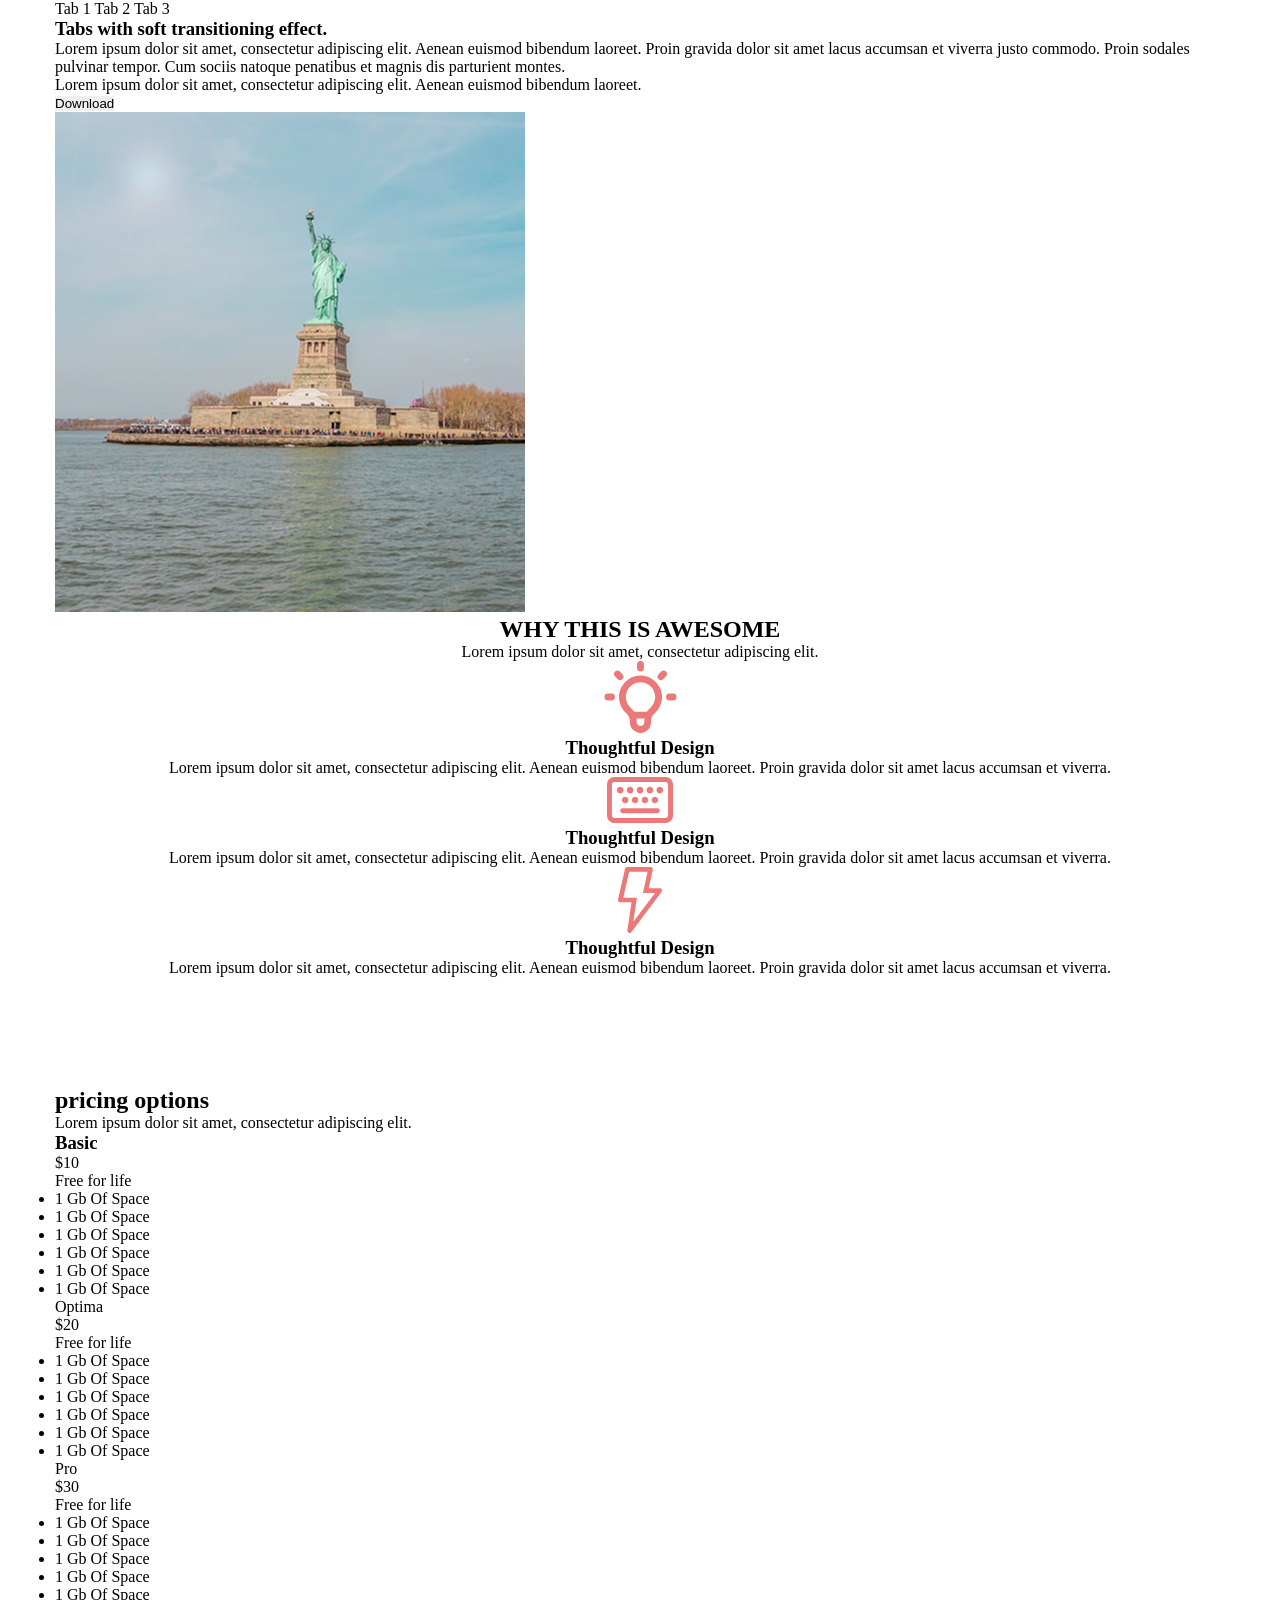
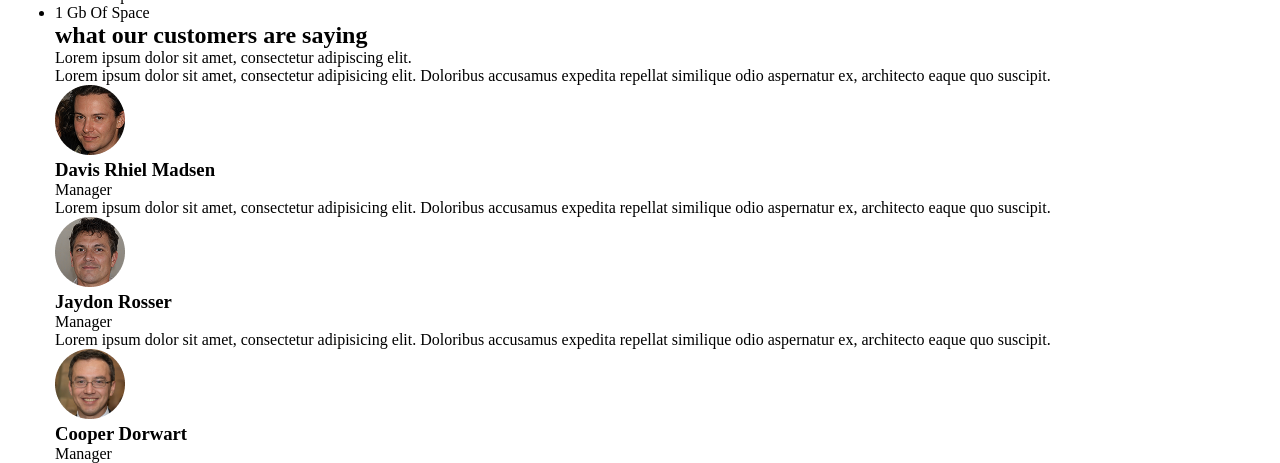
==== homework_5-6/index.html @ 0309587c "add changes + homework 6" ====
<!DOCTYPE html>
<html lang="en">
<head>
    <meta charset="UTF-8">
    <meta name="viewport" content="width=device-width, initial-scale=1.0">
    <link href="https://fonts.googleapis.com/css2?family=Open+Sans:wght@400;600&family=Raleway:wght@400;700&display=swap" rel="stylesheet">
    <link rel="stylesheet" href="/style/style.css">
    <title>Верстка сайта</title>
</head>
<body>
    <div class="promo">
        <div class="container">
            <div class="promo__tabs">
                 <a class="promo__tab">Tab 1</a>
                 <a class="promo__tab">Tab 2</a>
                 <a class="promo__tab">Tab 3</a>
            </div>
    <div class="promo__block">
        <div class="promo__wrapper-text">
        <h3 class="promo__title">Tabs with soft transitioning effect.</h3>
            <p class="promo__text">Lorem ipsum dolor sit amet, consectetur adipiscing elit. Aenean euismod bibendum laoreet. Proin gravida dolor sit amet lacus accumsan et viverra justo commodo. Proin sodales pulvinar tempor. Cum sociis natoque  penatibus et magnis dis parturient montes.</p>
            <p class="promo__text">Lorem ipsum dolor sit amet, consectetur adipiscing elit. Aenean euismod  bibendum laoreet.</p>
        <button class="promo__btn">Download</button>
        </div>
        <div class="promo__wrapper-image">
            <img class="promo__img" src="media/img.png">
        </div>
    </div>
    </div>
    </div>
 <section class="info">
  <div class="container">
    <div class="heading">
      <h2 class="heading__title">WHY THIS IS AWESOME</h2>
      <div class="heading__line"></div>
      <p class="heading__text">Lorem ipsum dolor sit amet, consectetur adipiscing elit.</p>
    </div>
    <div class="info__boxes">
      <div class="info-box">
        <div class="info-box-image">
          <img src="media/image1.svg" alt="Icon 1">
        </div>
        <h3 class="info__title">Thoughtful Design</h3>
        <p class="info__text">Lorem ipsum dolor sit amet, consectetur adipiscing elit. Aenean euismod bibendum laoreet. Proin gravida dolor sit amet lacus accumsan et viverra.</p>
      </div>
      <div class="info-box">
        <div class="info-box-image">
          <img src="media/image2.svg" alt="Icon 2">
        </div>
        <h3 class="info__title">Thoughtful Design</h3>
        <p class="info__text">Lorem ipsum dolor sit amet, consectetur adipiscing elit. Aenean euismod bibendum laoreet. Proin gravida dolor sit amet lacus accumsan et viverra.</p>
      </div>
      <div class="info-box">
        <div class="info-box-image">
          <img src="media/image3.svg" alt="Icon 3">
        </div>
        <h3 class="info__title">Thoughtful Design</h3>
        <p class="info__text">Lorem ipsum dolor sit amet, consectetur adipiscing elit. Aenean euismod bibendum laoreet. Proin gravida dolor sit amet lacus accumsan et viverra.</p>
      </div>
    </div>
      </div>
  </section>
  <section class="pricing">
  <div class="container">
    <div class="heading pricing__heading">
      <h2 class="heading__title pricing__title">pricing options</h2>
      <div class="heading__line pricing__line"></div>
      <p class="heading__text pricing__text">Lorem ipsum dolor sit amet, consectetur adipiscing elit.</p>
    </div>
    <div class="pricing-cards">
    <div class="pricing-card">
    <h3 class="pricing-card__header">Basic</h3>
    <p class="pricing-card__price">$10</p>
    <p class="pricing-card__text">Free for life</p>
    <ul class="pricing-card__items">
      <li class="pricing-card__item">1 Gb Of Space</li>
      <li class="pricing-card__item">1 Gb Of Space</li>
      <li class="pricing-card__item">1 Gb Of Space</li>
      <li class="pricing-card__item">1 Gb Of Space</li>
      <li class="pricing-card__item">1 Gb Of Space</li>
      <li class="pricing-card__item">1 Gb Of Space</li>
    </ul>
    </div>
    <div class="pricing-card">
    <div class="pricing-card__header">Optima</div>
    <div class="pricing-card__price">$20</div>
    <div class="pricing-card__text">Free for life</div>
    <ul class="pricing-card__items">
      <li class="pricing-card__item">1 Gb Of Space</li>
      <li class="pricing-card__item">1 Gb Of Space</li>
      <li class="pricing-card__item">1 Gb Of Space</li>
      <li class="pricing-card__item">1 Gb Of Space</li>
      <li class="pricing-card__item">1 Gb Of Space</li>
      <li class="pricing-card__item">1 Gb Of Space</li>
    </ul>
    </div>
    <div class="pricing-card">
    <div class="pricing-card__header">Pro</div>
    <div class="pricing-card__price">$30</div>
    <div class="pricing-card__text">Free for life</div>
    <ul class="pricing-card__items">
      <li class="pricing-card__item">1 Gb Of Space</li>
      <li class="pricing-card__item">1 Gb Of Space</li>
      <li class="pricing-card__item">1 Gb Of Space</li>
      <li class="pricing-card__item">1 Gb Of Space</li>
      <li class="pricing-card__item">1 Gb Of Space</li>
      <li class="pricing-card__item">1 Gb Of Space</li>
    </ul>
    </div>
  </div>
</div>
  </section>
        <section class="opinions">
      <div class="container">
        <div class="heading opinions__heading">
          <h2 class="heading__title opinions__title">what our customers are saying</h2>
          <div class="heading__line opinions__line"></div>
          <p class="heading__text opinions__text">Lorem ipsum dolor sit amet, consectetur adipiscing elit.</p>
        </div>
        <div class="opinions-cards">
    <div class="opinions__card">
                        <div class="opinions__wrapper-text">
                            <p class="opinions__text">Lorem ipsum dolor sit amet, consectetur adipisicing elit. Doloribus accusamus expedita repellat similique odio aspernatur ex, architecto eaque quo suscipit.</p>
                        </div>
                        <div class="opinions__wrapper-person">
                            <div class="opinions__wrapper-img">
                                <img src="media/customer1.png" alt="Person 1" class="opinions__img">
                            </div>
                            <div class="opinions__wrapper-info">
                                <h3 class="opinions__name">Davis Rhiel Madsen</h3>
                                <p class="opinions__profession">Manager</p>
                            </div>
                        </div>
        </div>
        <div class="opinions__card">
                        <div class="opinions__wrapper-text">
                            <p class="opinions__text">Lorem ipsum dolor sit amet, consectetur adipisicing elit. Doloribus accusamus expedita repellat similique odio aspernatur ex, architecto eaque quo suscipit.</p>
                        </div>
                        <div class="opinions__wrapper-person">
                            <div class="opinions__wrapper-img">
                                <img src="media/customer2.png" alt="Person 2" class="opinions__img">
                            </div>
                            <div class="opinions__wrapper-info">
                                <h3 class="opinions__name">Jaydon Rosser</h3>
                                <p class="opinions__profession">Manager</p>
                            </div>
                        </div>
        </div>
        <div class="opinions__card">
                        <div class="opinions__wrapper-text">
                            <p class="opinions__text">Lorem ipsum dolor sit amet, consectetur adipisicing elit. Doloribus accusamus expedita repellat similique odio aspernatur ex, architecto eaque quo suscipit.</p>
                        </div>
                        <div class="opinions__wrapper-person">
                            <div class="opinions__wrapper-img">
                                <img src="media/customer3.png" alt="Person 3" class="opinions__img">
                            </div>
                            <div class="opinions__wrapper-info">
                                <h3 class="opinions__name">Cooper Dorwart</h3>
                                <p class="opinions__profession">Manager</p>
                            </div>
                        </div>
        </div>
        </div>
        </div>
        </section>
</body>
</html>
---- style/style.css ----
* {
  margin: 0;
  padding: 0;
  outline: 0;
  border: 0;
  box-sizing: border-box;
}
body {
  color: #000000;
}
.info {
  text-align: center;
  margin-bottom: 110px;
}
.container {
  max-width: 1200px;
  padding: 0 15px;
  margin: 0 auto;
}
.info__header, .tarifs__header, .customers__header {
  font: 400 36px / 42px 'Raleway', sans-serif;
  margin-bottom: 40px;
  text-transform: uppercase;
}
.dash {
  border-bottom: 1px solid #EC7979;
  width: 170px;
  margin: 0 auto 40px;
}
.info__subheader, .tarifs__subheader, .customers__subheader {
  font: 400 18px / 21px 'Raleway', sans-serif;
  color: #86878B;
  margin-bottom: 92px;
}
.info__block {
  display: flex;
  justify-content: space-between;
}
.info__item {
  max-width: 370px;
}
.info__image-border {
  border: 1px solid #EC7979;
  width: 92px;
  height: 92px;
  border-radius: 50%;
  margin: 0 auto 24px;
}
.info__image {
  height: 92px;
}
.info__item-header {
  font: 700 24px / 33px 'Open Sans', sans-serif;
  margin-bottom: 26px;
}
.info__paragraph {
  font: 400 18px / 21px 'Raleway', sans-serif;
}
.tabs {
  margin-bottom: 118px;
}
.tabs__link {
  text-decoration: none;
  font: 400 14px / 19px 'Open Sans', sans-serif;
  color: #333333;
  padding: 10px 10px 11px;
  width: 100%;
  max-width: 203px;
  display: inline-block;
  text-align: center;
  border: 1px solid transparent;  
  border-top-left-radius: 5px;
  border-top-right-radius: 5px;
}
.tabs__link_active {
  border: 1px solid #C6CBCD;  
  position: relative;
}
.tabs__link_active::after {
  content: '';
  display: block;
  background-color: #FFF;
  width: 100%;
  height: 5px;
  position: absolute;
  left: 0;
  bottom: -3px;
}
.tab {
  display: flex;
  border: 1px solid #C6CBCD; 
}
.tab__wrapper-text {
  max-width: 700px;
  padding: 55px 29px 53px 100px;
}
.tab__title {
  font: 700 30px / 41px 'Open Sans', sans-serif;
  margin-bottom: 57px;
}
.tab__paragraph {
  font: 400 18px / 21px 'Raleway', sans-serif;
  margin-bottom: 26px;
}
.tab__paragraph:last-of-type {
  margin-bottom: 0;
}
.tab__button {
  margin-top: 84px;
  font: 600 18px / 25px 'Open Sans', sans-serif;
  color: #FFFFFF;
  background-color: #EC7979;
  width: 100%;
  max-width: 270px;
  padding: 16.5px;
}
.tab__wrapper-image {
  max-width: 470px;
}
.tab__image {
  object-fit: cover;
  width: 100%;
  height: 100%;
}
.tarifs {
  background-color: #F5F5F5;
  padding: 82px 0 83px;
  text-align: center;
  margin-bottom: 107px;
}
.tarifs__subheader {
  margin-bottom: 79px;
}
.tarifs__options {
  display: flex;
  justify-content: center;
  gap: 30px;
}
.option {
  flex: 1;
  max-width: 370px;
  border: 1px solid #F5F5F5;
}
.option:hover {
  position: relative;
  top: -20px;
  box-shadow: 0 4px 10px rgb(51, 51, 51, .2);
}
.option__name {
  font: 600 24px / 33px 'Open Sans', sans-serif;
  color: #FFFFFF;
  background-color: #333333;
  border: 1px solid #F5F5F5;
  padding: 12.5px 0;
}
.option__price {
  font: 600 36px / 42px 'Raleway', sans-serif;
  color: #FFFFFF;
  background-color: #333333;
  border: 1px solid #F5F5F5;
  padding: 28px 0;
}
.option__details {
  font: 400 18px / 21px 'Raleway', sans-serif;
  color: rgb(255, 255, 255, 50%);
  background-color: #333333;
  border: 1px solid #F5F5F5;
  padding: 13.5px 0;
}
.option__specifications {
  font: 400 18px / 21px 'Raleway', sans-serif;
  color: #86878B;
  background-color: #FFFFFF;
  border: 1px solid #F5F5F5;
  padding: 13.5px 0;
}
.customers {
  text-align: center;
}
.customers__reviews {
  display: flex;
  justify-content: center;
  gap: 30px;
}
.review {
  max-width: 370px;
}
.review__text {
  font: 400 18px / 21px 'Raleway', sans-serif;
  padding: 38px 25px 37px;
  color: #86878B;
  background-color: #E2E2E2;
  border-radius: 10px;
  margin-bottom: 66px;
  position: relative;
}
.review__text::after {
  content: '';
  display: inline-block;
  width: 0;
	height: 0;
	border-left: 15px solid transparent;
	border-right: 15px solid transparent;
	border-top: 20px solid #E2E2E2;
  position: absolute;
  top: 100%;
  left: 70px;
}
.review__customer {
  display: flex;
  gap: 30px;
  margin-bottom: 107px;
}
.review__image-wrapper {
  max-width: 70px;
  max-height: 70px;
}
.review__image {
  object-fit: cover;
  width: 100%;
  height: 100%;
  border-radius: 50%;
}
.review__name {
  font: 700 24px / 30px 'Open sans', sans-serif;
  text-align: left;
  margin-bottom: 18px;
}
.review__position {
  font: 400 18px / 21px 'Raleway', sans-serif;
  text-align: left;
}
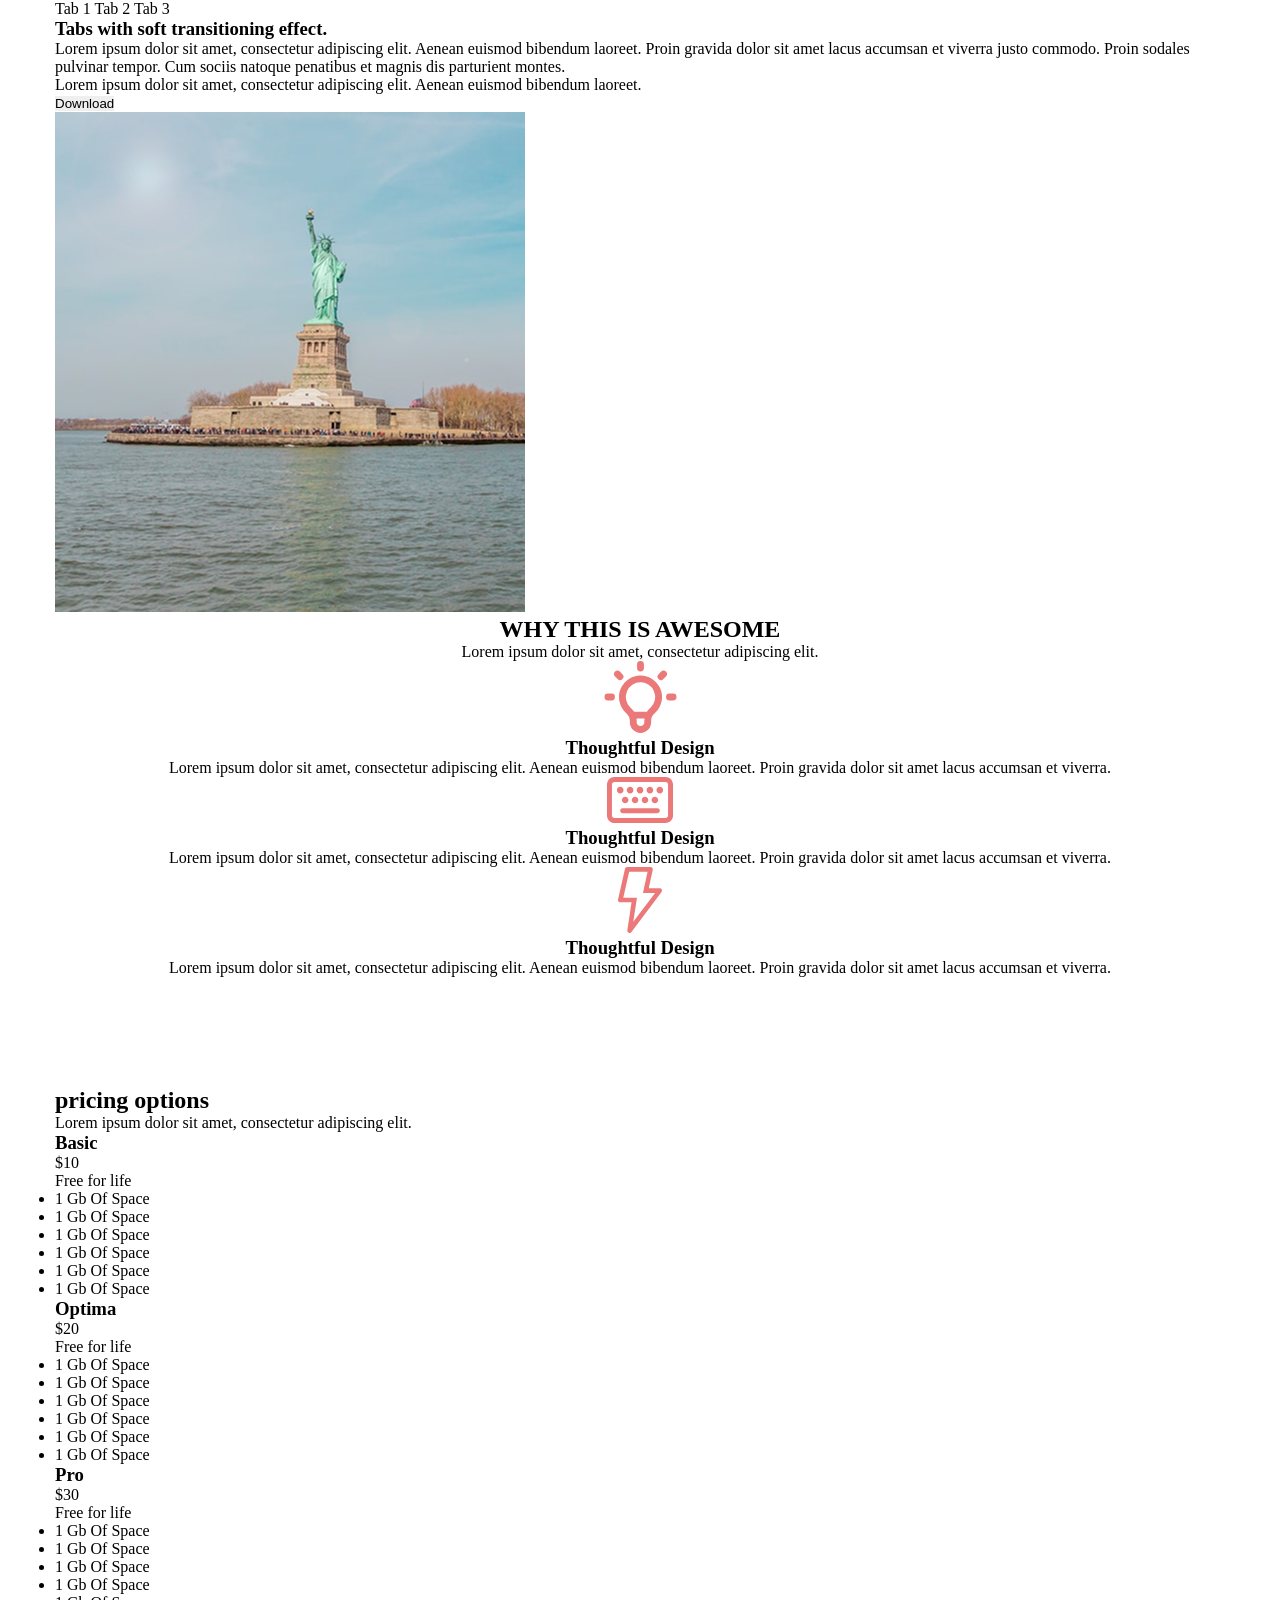
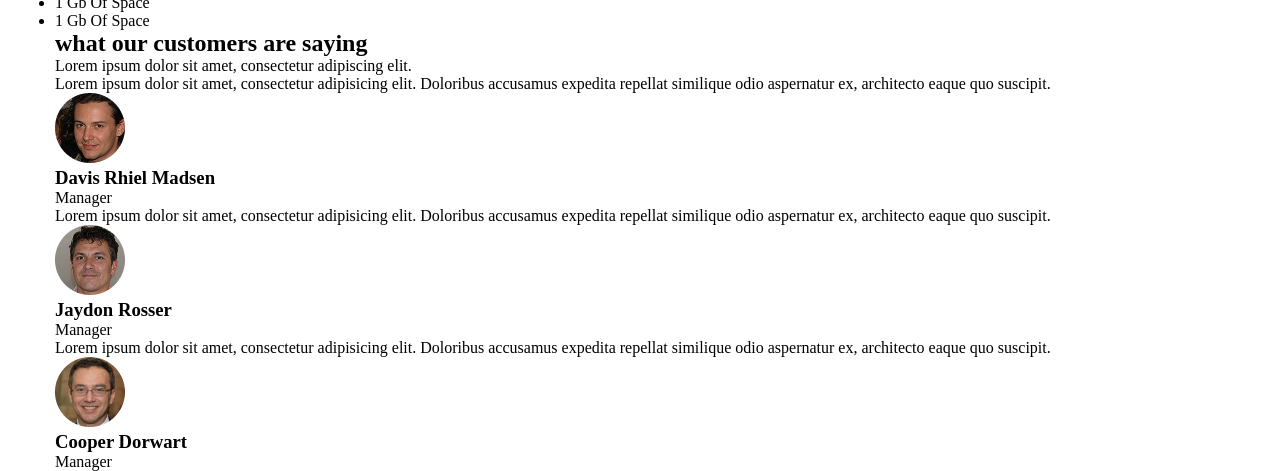
==== commit 695eab6b: "add changes" ====
--- a/homework_5-6/index.html
+++ b/homework_5-6/index.html
@@ -82,9 +82,9 @@
     </ul>
     </div>
     <div class="pricing-card">
-    <div class="pricing-card__header">Optima</div>
-    <div class="pricing-card__price">$20</div>
-    <div class="pricing-card__text">Free for life</div>
+    <h3 class="pricing-card__header">Optima</h3>
+    <p class="pricing-card__price">$20</p>
+    <p class="pricing-card__text">Free for life</p>
     <ul class="pricing-card__items">
       <li class="pricing-card__item">1 Gb Of Space</li>
       <li class="pricing-card__item">1 Gb Of Space</li>
@@ -95,9 +95,9 @@
     </ul>
     </div>
     <div class="pricing-card">
-    <div class="pricing-card__header">Pro</div>
-    <div class="pricing-card__price">$30</div>
-    <div class="pricing-card__text">Free for life</div>
+    <h3 class="pricing-card__header">Pro</h3>
+    <p class="pricing-card__price">$30</p>
+    <p class="pricing-card__text">Free for life</p>
     <ul class="pricing-card__items">
       <li class="pricing-card__item">1 Gb Of Space</li>
       <li class="pricing-card__item">1 Gb Of Space</li>
@@ -117,46 +117,46 @@
           <div class="heading__line opinions__line"></div>
           <p class="heading__text opinions__text">Lorem ipsum dolor sit amet, consectetur adipiscing elit.</p>
         </div>
-        <div class="opinions-cards">
-    <div class="opinions__card">
-                        <div class="opinions__wrapper-text">
-                            <p class="opinions__text">Lorem ipsum dolor sit amet, consectetur adipisicing elit. Doloribus accusamus expedita repellat similique odio aspernatur ex, architecto eaque quo suscipit.</p>
+        <div class="opinions-list">
+    <div class="opinion">
+                        <div class="opinion__wrapper-text">
+                            <p class="opinion__text">Lorem ipsum dolor sit amet, consectetur adipisicing elit. Doloribus accusamus expedita repellat similique odio aspernatur ex, architecto eaque quo suscipit.</p>
                         </div>
-                        <div class="opinions__wrapper-person">
-                            <div class="opinions__wrapper-img">
-                                <img src="media/customer1.png" alt="Person 1" class="opinions__img">
+                        <div class="opinion___wrapper-person">
+                            <div class="opinion___wrapper-img">
+                                <img src="media/customer1.png" alt="Person 1" class="opinion___img">
                             </div>
-                            <div class="opinions__wrapper-info">
-                                <h3 class="opinions__name">Davis Rhiel Madsen</h3>
-                                <p class="opinions__profession">Manager</p>
+                            <div class="opinion____wrapper-info">
+                                <h3 class="opinion____name">Davis Rhiel Madsen</h3>
+                                <p class="opinion____profession">Manager</p>
                             </div>
                         </div>
         </div>
-        <div class="opinions__card">
-                        <div class="opinions__wrapper-text">
-                            <p class="opinions__text">Lorem ipsum dolor sit amet, consectetur adipisicing elit. Doloribus accusamus expedita repellat similique odio aspernatur ex, architecto eaque quo suscipit.</p>
+        <div class="opinion">
+                        <div class="opinion__wrapper-text">
+                            <p class="opinion__text">Lorem ipsum dolor sit amet, consectetur adipisicing elit. Doloribus accusamus expedita repellat similique odio aspernatur ex, architecto eaque quo suscipit.</p>
                         </div>
-                        <div class="opinions__wrapper-person">
-                            <div class="opinions__wrapper-img">
-                                <img src="media/customer2.png" alt="Person 2" class="opinions__img">
+                        <div class="opinion___wrapper-person">
+                            <div class="opinion___wrapper-img">
+                                <img src="media/customer2.png" alt="Person 2" class="opinion___img">
                             </div>
-                            <div class="opinions__wrapper-info">
-                                <h3 class="opinions__name">Jaydon Rosser</h3>
-                                <p class="opinions__profession">Manager</p>
+                            <div class="opinion____wrapper-info">
+                                <h3 class="opinion____name">Jaydon Rosser</h3>
+                                <p class="opinion____profession">Manager</p>
                             </div>
                         </div>
         </div>
-        <div class="opinions__card">
-                        <div class="opinions__wrapper-text">
-                            <p class="opinions__text">Lorem ipsum dolor sit amet, consectetur adipisicing elit. Doloribus accusamus expedita repellat similique odio aspernatur ex, architecto eaque quo suscipit.</p>
+        <div class="opinion">
+                        <div class="opinion__wrapper-text">
+                            <p class="opinion__text">Lorem ipsum dolor sit amet, consectetur adipisicing elit. Doloribus accusamus expedita repellat similique odio aspernatur ex, architecto eaque quo suscipit.</p>
                         </div>
-                        <div class="opinions__wrapper-person">
-                            <div class="opinions__wrapper-img">
-                                <img src="media/customer3.png" alt="Person 3" class="opinions__img">
+                        <div class="opinion___wrapper-person">
+                            <div class="opinion___wrapper-img">
+                                <img src="media/customer3.png" alt="Person 3" class="opinion___img">
                             </div>
-                            <div class="opinions__wrapper-info">
-                                <h3 class="opinions__name">Cooper Dorwart</h3>
-                                <p class="opinions__profession">Manager</p>
+                            <div class="opinion____wrapper-info">
+                                <h3 class="opinion____name">Cooper Dorwart</h3>
+                                <p class="opinion____profession">Manager</p>
                             </div>
                         </div>
         </div>
--- a/style/style.css
+++ b/style/style.css
@@ -139,7 +139,6 @@
 .option {
   flex: 1;
   max-width: 370px;
-  border: 1px solid #F5F5F5;
 }
 .option:hover {
   position: relative;
@@ -176,6 +175,7 @@
 }
 .customers {
   text-align: center;
+  margin-bottom: 107px;
 }
 .customers__reviews {
   display: flex;
@@ -209,17 +209,20 @@
 .review__customer {
   display: flex;
   gap: 30px;
-  margin-bottom: 107px;
 }
 .review__image-wrapper {
-  max-width: 70px;
-  max-height: 70px;
+  width: 70px;
+  height: 70px;
+  border-radius: 50%;
+  overflow: hidden;
 }
 .review__image {
   object-fit: cover;
   width: 100%;
   height: 100%;
-  border-radius: 50%;
+}
+.review__customer-description {
+  flex-grow: 1;
 }
 .review__name {
   font: 700 24px / 30px 'Open sans', sans-serif;
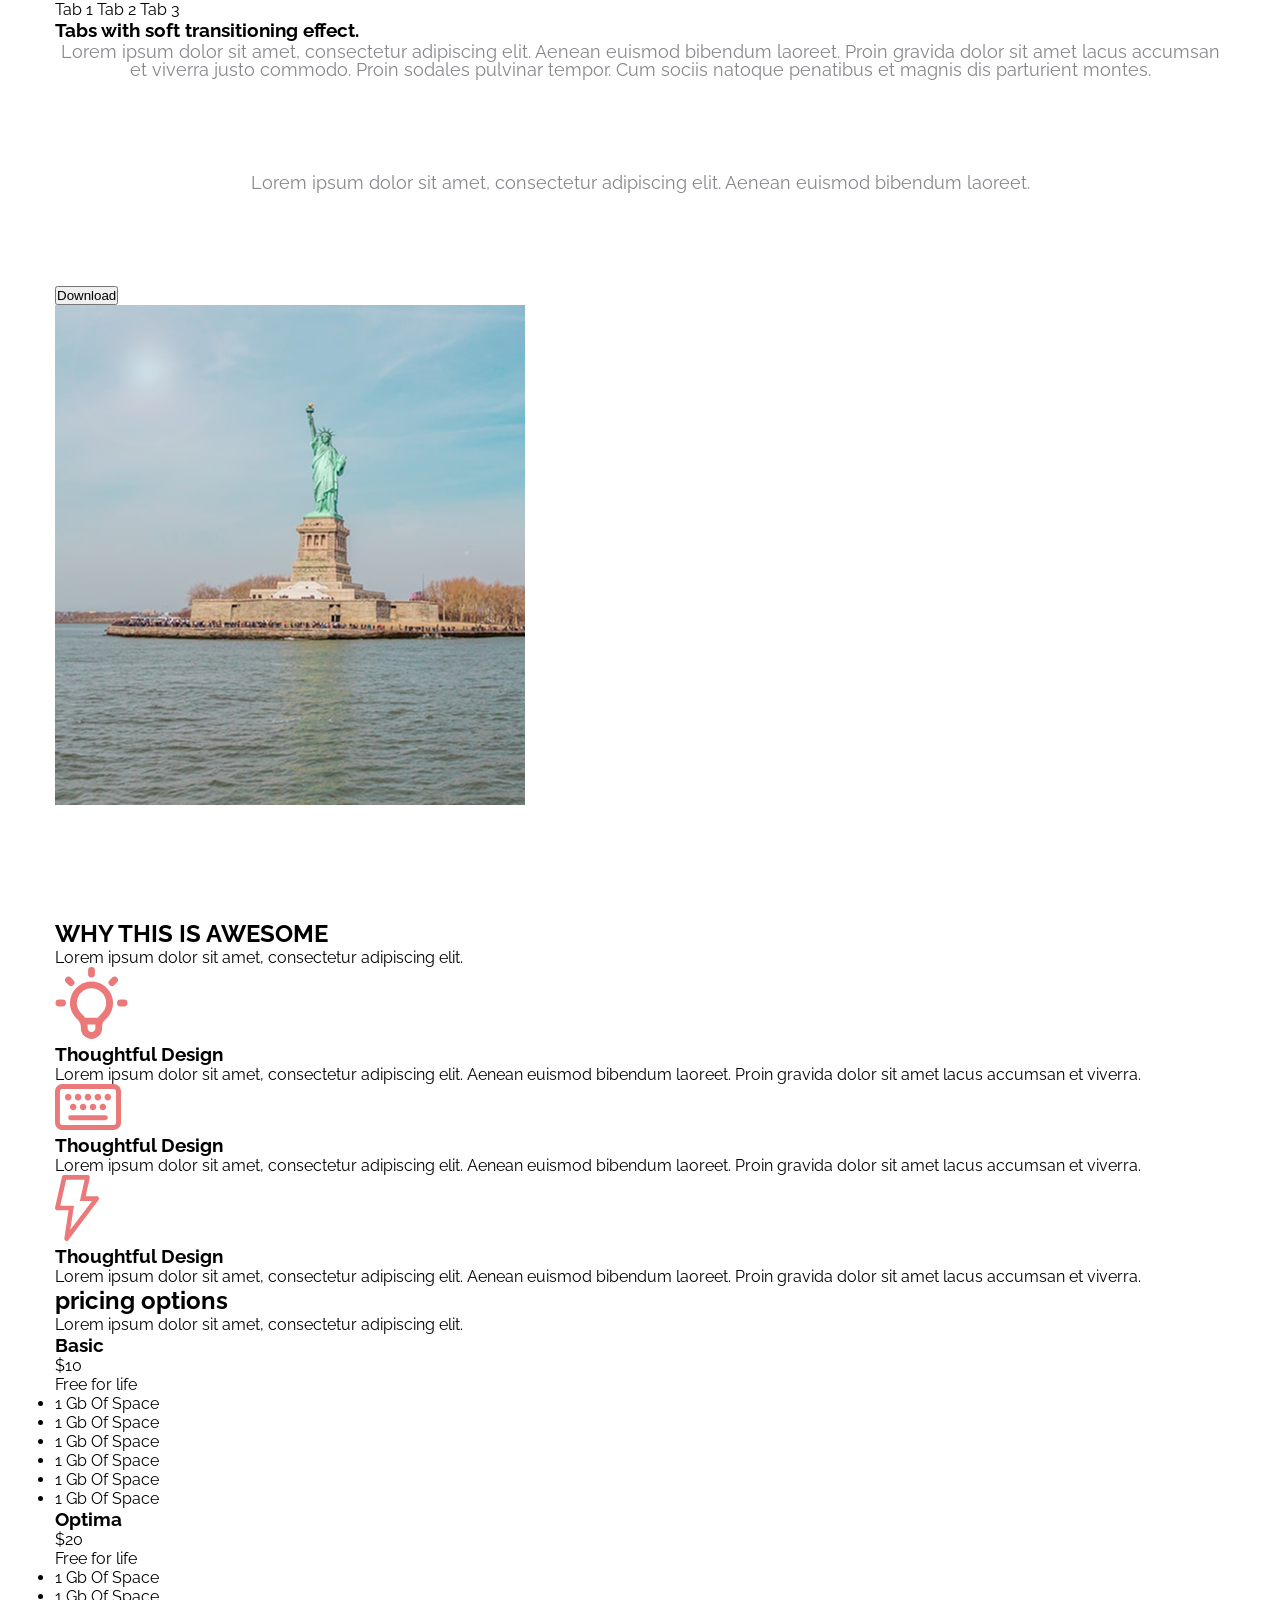
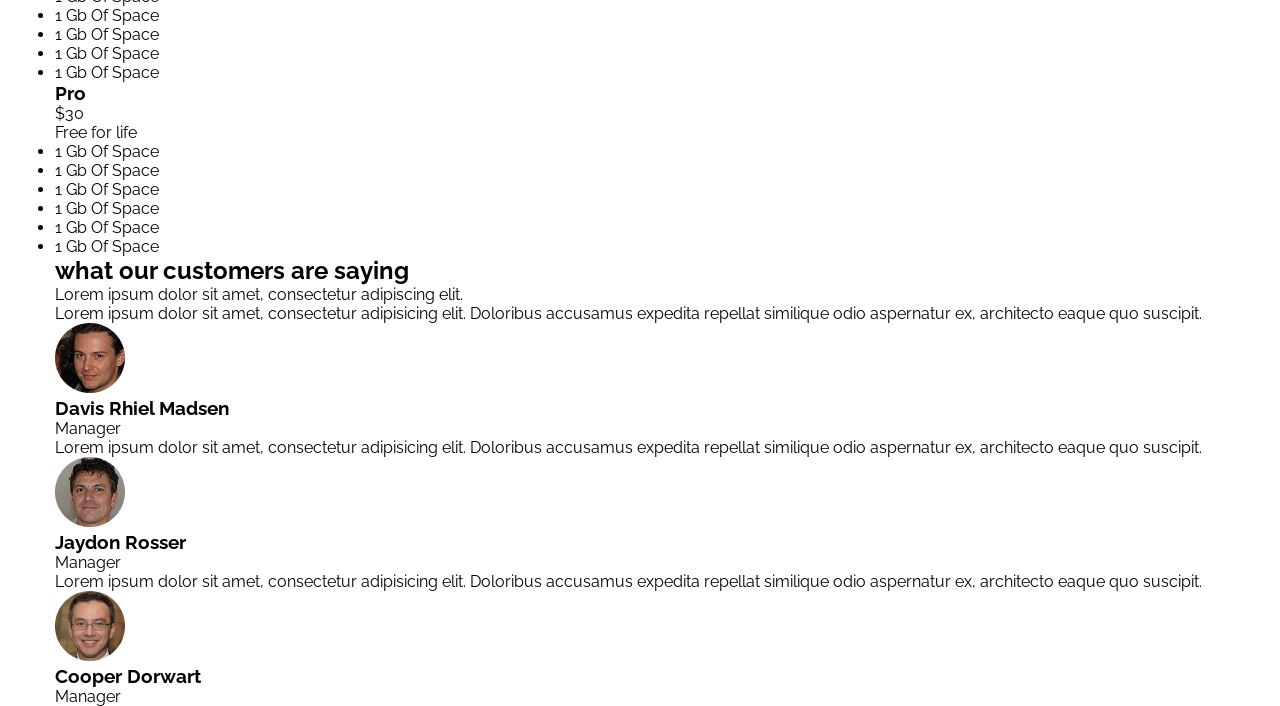
==== commit 2adb5b53: "fixed" ====
--- a/homework_5-6/index.html
+++ b/homework_5-6/index.html
@@ -117,7 +117,7 @@
           <div class="heading__line opinions__line"></div>
           <p class="heading__text opinions__text">Lorem ipsum dolor sit amet, consectetur adipiscing elit.</p>
         </div>
-        <div class="opinions-list">
+        <div class="opinions__list">
     <div class="opinion">
                         <div class="opinion__wrapper-text">
                             <p class="opinion__text">Lorem ipsum dolor sit amet, consectetur adipisicing elit. Doloribus accusamus expedita repellat similique odio aspernatur ex, architecto eaque quo suscipit.</p>
--- a/style/style.css
+++ b/style/style.css
@@ -1,235 +1,735 @@
+@import url('https://fonts.googleapis.com/css2?family=Open+Sans:ital,wght@0,300..800;1,300..800&display=swap');
+@import url('https://fonts.googleapis.com/css2?family=Raleway:ital,wght@0,100..900;1,100..900&display=swap');
+
+
 * {
-  margin: 0;
-  padding: 0;
-  outline: 0;
-  border: 0;
-  box-sizing: border-box;
-}
+    margin:0;
+    padding: 0;
+    box-sizing: border-box;
+}
+
 body {
-  color: #000000;
-}
-.info {
-  text-align: center;
-  margin-bottom: 110px;
-}
+    font-family: "Raleway",sans-serif;
+    font-weight: 400;
+}
+
+.features{
+    margin-bottom: 100px;
+}
+
 .container {
-  max-width: 1200px;
-  padding: 0 15px;
-  margin: 0 auto;
-}
-.info__header, .tarifs__header, .customers__header {
-  font: 400 36px / 42px 'Raleway', sans-serif;
-  margin-bottom: 40px;
-  text-transform: uppercase;
-}
-.dash {
-  border-bottom: 1px solid #EC7979;
-  width: 170px;
-  margin: 0 auto 40px;
-}
-.info__subheader, .tarifs__subheader, .customers__subheader {
-  font: 400 18px / 21px 'Raleway', sans-serif;
-  color: #86878B;
-  margin-bottom: 92px;
-}
-.info__block {
-  display: flex;
-  justify-content: space-between;
-}
-.info__item {
-  max-width: 370px;
-}
-.info__image-border {
-  border: 1px solid #EC7979;
-  width: 92px;
-  height: 92px;
-  border-radius: 50%;
-  margin: 0 auto 24px;
-}
-.info__image {
-  height: 92px;
-}
-.info__item-header {
-  font: 700 24px / 33px 'Open Sans', sans-serif;
-  margin-bottom: 26px;
-}
-.info__paragraph {
-  font: 400 18px / 21px 'Raleway', sans-serif;
-}
-.tabs {
-  margin-bottom: 118px;
-}
-.tabs__link {
-  text-decoration: none;
-  font: 400 14px / 19px 'Open Sans', sans-serif;
-  color: #333333;
-  padding: 10px 10px 11px;
-  width: 100%;
-  max-width: 203px;
-  display: inline-block;
-  text-align: center;
-  border: 1px solid transparent;  
-  border-top-left-radius: 5px;
-  border-top-right-radius: 5px;
-}
-.tabs__link_active {
-  border: 1px solid #C6CBCD;  
-  position: relative;
-}
-.tabs__link_active::after {
-  content: '';
-  display: block;
-  background-color: #FFF;
-  width: 100%;
-  height: 5px;
-  position: absolute;
-  left: 0;
-  bottom: -3px;
-}
-.tab {
-  display: flex;
-  border: 1px solid #C6CBCD; 
-}
-.tab__wrapper-text {
-  max-width: 700px;
-  padding: 55px 29px 53px 100px;
-}
-.tab__title {
-  font: 700 30px / 41px 'Open Sans', sans-serif;
-  margin-bottom: 57px;
-}
-.tab__paragraph {
-  font: 400 18px / 21px 'Raleway', sans-serif;
-  margin-bottom: 26px;
-}
-.tab__paragraph:last-of-type {
-  margin-bottom: 0;
-}
-.tab__button {
-  margin-top: 84px;
-  font: 600 18px / 25px 'Open Sans', sans-serif;
-  color: #FFFFFF;
-  background-color: #EC7979;
-  width: 100%;
-  max-width: 270px;
-  padding: 16.5px;
-}
-.tab__wrapper-image {
-  max-width: 470px;
-}
-.tab__image {
-  object-fit: cover;
-  width: 100%;
-  height: 100%;
-}
-.tarifs {
-  background-color: #F5F5F5;
-  padding: 82px 0 83px;
-  text-align: center;
-  margin-bottom: 107px;
-}
-.tarifs__subheader {
-  margin-bottom: 79px;
-}
-.tarifs__options {
-  display: flex;
-  justify-content: center;
-  gap: 30px;
-}
-.option {
-  flex: 1;
-  max-width: 370px;
-}
-.option:hover {
-  position: relative;
-  top: -20px;
-  box-shadow: 0 4px 10px rgb(51, 51, 51, .2);
-}
-.option__name {
-  font: 600 24px / 33px 'Open Sans', sans-serif;
-  color: #FFFFFF;
-  background-color: #333333;
-  border: 1px solid #F5F5F5;
-  padding: 12.5px 0;
-}
-.option__price {
-  font: 600 36px / 42px 'Raleway', sans-serif;
-  color: #FFFFFF;
-  background-color: #333333;
-  border: 1px solid #F5F5F5;
-  padding: 28px 0;
-}
-.option__details {
-  font: 400 18px / 21px 'Raleway', sans-serif;
-  color: rgb(255, 255, 255, 50%);
-  background-color: #333333;
-  border: 1px solid #F5F5F5;
-  padding: 13.5px 0;
-}
-.option__specifications {
-  font: 400 18px / 21px 'Raleway', sans-serif;
-  color: #86878B;
-  background-color: #FFFFFF;
-  border: 1px solid #F5F5F5;
-  padding: 13.5px 0;
-}
-.customers {
-  text-align: center;
-  margin-bottom: 107px;
-}
-.customers__reviews {
-  display: flex;
-  justify-content: center;
-  gap: 30px;
-}
-.review {
-  max-width: 370px;
-}
-.review__text {
-  font: 400 18px / 21px 'Raleway', sans-serif;
-  padding: 38px 25px 37px;
-  color: #86878B;
-  background-color: #E2E2E2;
-  border-radius: 10px;
-  margin-bottom: 66px;
-  position: relative;
-}
-.review__text::after {
-  content: '';
-  display: inline-block;
-  width: 0;
+    max-width: 1200px;
+    padding: 0 15px;
+    margin: 0 auto;
+}
+
+.features__tabs {
+    display: flex;
+}
+
+
+.features__tab {
+    width:100%;
+    max-width: 203px;
+    font-family: "Open Sans",sans-serif;
+    font-size: 14px;
+    line-height: 19px;
+    text-align: center;
+    text-transform: uppercase;
+    color: #333333;
+    text-decoration: none;
+    padding: 10px;
+}
+
+
+.features__tab:first-child {
+    border: 1px solid #C6CBCD;
+    border-bottom: none;
+    position: relative;
+}
+
+.features__tab:first-child::after {
+    content: "";
+    position: absolute;
+    display: block;
+    width: 100%;
+    background-color: #fff;
+    height: 20px;
+    left: 0;
+    bottom: -20px;
+}
+
+.feature {
+    border: 1px solid #C6CBCD;
+    display: flex;
+}
+
+
+
+.feature__wrapper-info {
+    max-width: 700px;
+    padding: 55px 29px 54px 100px;
+}
+
+.feature__title {
+    font-family: "Open Sans",sans-serif;
+    font-weight: 700;
+    font-size: 30px;
+    line-height: 41px;
+    margin-bottom: 57px;
+    color: #000;
+}
+
+.feature__info {
+    font-family: "Raleway",sans-serif;
+    font-size: 18px;
+    line-height: 21px;
+    margin-bottom: 26px;
+    color: #000;
+}
+
+.feature__info:last-of-type {
+    margin-bottom: 0;
+}
+
+.feature__btn{
+    background-color: #EC7979;
+    color: #fff;
+    margin-top:84px ;
+    max-width: 270px;
+    font-family: "Open Sans",sans-serif;
+    font-weight: 600; 
+    font-size: 18px;
+    line-height: 25px;
+    border: none;
+    width: 100%;
+    padding: 16.5px;
+}
+
+.feature__wrapper-image {
+    width: 470px;
+    overflow: hidden;
+}
+
+.feature__image {
+     width: 100%;
+     height: 100%;
+     object-fit: cover;
+     
+}
+
+
+.promo {
+    margin-bottom: 110px;
+}
+
+.promo__heading {
+    font-weight: 400;
+    font-size: 36px;
+    line-height: 42px;
+    text-align: center;
+    color: #000;
+    position: relative;
+    margin-bottom: 80px;
+    padding: 2px 0;
+}
+
+.promo__heading::after {
+    content: "";
+    width: 170px;
+    height: 1px;
+    background-color: #EC7979;
+    top: calc(100% + 40px);
+    left: calc(50% - 85px);
+    position: absolute;
+
+}
+
+.promo__text {
+    font-weight: 400;
+    font-size: 18px;
+    line-height: 100%;
+    text-align: center;
+    color: #86878B;
+    margin-bottom: 92px;
+    padding: 1.5px 0;
+}
+
+.promo__list {
+    display: flex;
+    column-gap: 27px;
+}
+
+.card {
+    max-width: 371px;
+    width: 100%;
+}
+
+.card__wrapper-image {
+    width: 92px;
+    height: 92px;
+    border: 1px solid #EC7979;
+    border-radius: 50%;
+    margin: 0 auto;
+    object-fit: cover;
+    justify-content: center;
+    display: flex;
+    align-items: center;
+    margin-bottom: 24px;
+}
+
+.card__image {
+    overflow: hidden;
+}
+
+.card__heading {
+    font-family: 'Open Sans';
+    font-weight: 700;
+    font-size: 24px;
+    line-height: 33px;
+    color: #000000;
+    text-align: center;
+    text-transform: capitalize;
+    margin-bottom: 26px;
+}
+
+.card__info {
+    font-weight: 400;
+    font-size: 18px;
+    line-height: 21px;
+    text-align: center;
+    color: #000000;
+    }
+
+
+
+.offers {
+    margin-bottom: 107px;
+    padding: 82px 0;
+    background-color: #F5F5F5;
+}
+
+.offers__heading {
+    font-size: 36px;
+    font-weight: 400;
+    line-height: 42px;
+    text-align: center;
+    text-transform: uppercase;
+    color: #000; 
+    margin-bottom: 80px;
+    position: relative;
+
+    
+}
+
+.offers__heading::after {
+    content: "";
+    display: inline-block;
+    width: 170px;
+    height: 1px;
+    background-color: #EC7979 ;
+    position: absolute;
+    top:calc(100% + 40px);
+    left:calc(50% - 85px);
+}
+
+
+.offers__text {
+
+    font-size: 18px;
+    line-height: 21px;
+    text-align: center;
+    color: #86878B;
+    margin-bottom: 79px;
+}
+
+.offers__wrapper {
+    display: flex;
+    column-gap: 30px;
+
+}
+
+.offer {
+    max-width: 370px;
+    width: 100%;
+}
+
+.offer:hover {
+    transform: scale(1.05);
+    box-shadow: 0 6px 20px rgba(0, 0, 0, 0.2);
+}
+
+
+.offer__heading {
+    background-color: #333333;
+    color:#fff;
+    font-family: "Open Sans",sans-serif;
+    font-weight: 700;
+    font-size: 24px;
+    line-height: 33px;
+    text-align: center;
+    text-transform: capitalize;
+    border: 1px solid #F5F5F5;
+    padding: 12px 0;
+    
+}
+
+
+
+.offer__price {
+    background-color: #333333;
+    font-weight: 700;
+    font-size: 36px;
+    line-height: 42px;
+    text-align: center;
+    color:#fff;
+    border: 1px solid #F5F5F5;
+    padding: 28px 0px;
+}
+
+
+    .offer__text {
+    background-color: #333333;        
+    font-size: 18px;
+    line-height: 21px;
+    text-align: center;
+    color: #FFFFFF80;
+    border: 1px solid #F5F5F5;
+    padding: 13px 0;
+    }
+
+    .offer__list {
+       list-style-type: none;
+       
+    }
+
+    .offer__list-item {
+        background-color:#fff;
+        font-size: 18px;
+        line-height: 21px;
+        text-align: center;
+        text-transform: capitalize;
+        color: #86878B;
+        border: 1px solid #F5F5F5;
+        padding: 13px 0;
+    }
+
+    .offer:nth-of-type(2) {
+        position: relative;
+        top:-20px;
+    }
+
+
+
+
+
+
+.speakers__heading {
+    font-size: 36px;
+    line-height: 45px;
+    text-align: center;
+    text-transform: uppercase;
+    color:#000;
+    margin-bottom: 80px;
+    position: relative;
+    font-weight: 400;
+}
+
+.speakers__heading::after {
+    content: "";
+    width: 170px;
+    height: 1px;
+    background-color: #EC7979;
+    position: absolute;
+    display: inline-block;
+    top: calc(100% + 40px);
+    left: calc(50% - 85px);
+}
+
+.speakers__text {
+
+    font-size: 18px;
+    line-height: 21px;
+    text-align: center;
+    color:#86878B;
+    margin-bottom: 83px;
+}
+
+.speakers__wrapper {
+    display: flex;
+    column-gap: 30px;
+
+}
+
+.speaker {
+   max-width: 370px; 
+   width: 100%;
+}
+
+
+.speaker__info {
+    font-size: 18px;
+    line-height: 21px;
+    text-align: center;
+    color:#86878B;
+    background-color: #E2E2E2;
+    padding: 38px 25px 37px;
+    border-radius: 10px;
+    margin-bottom: 66px;
+    position: relative;
+}
+
+.speaker__info::after {
+    content: "";
+    top: 100%;
+    left: 80px;
+    position: absolute;
+	width: 0;
 	height: 0;
 	border-left: 15px solid transparent;
 	border-right: 15px solid transparent;
 	border-top: 20px solid #E2E2E2;
-  position: absolute;
-  top: 100%;
-  left: 70px;
-}
-.review__customer {
-  display: flex;
-  gap: 30px;
-}
-.review__image-wrapper {
-  width: 70px;
-  height: 70px;
-  border-radius: 50%;
-  overflow: hidden;
-}
-.review__image {
-  object-fit: cover;
-  width: 100%;
-  height: 100%;
-}
-.review__customer-description {
-  flex-grow: 1;
-}
-.review__name {
-  font: 700 24px / 30px 'Open sans', sans-serif;
-  text-align: left;
-  margin-bottom: 18px;
-}
-.review__position {
-  font: 400 18px / 21px 'Raleway', sans-serif;
-  text-align: left;
-}+}
+
+.speaker__profile {
+    display: flex;
+    column-gap: 30px;
+}
+
+
+.speaker__wrapper-image {
+    width: 70px;
+    height: 70px;
+    overflow: hidden;
+    border-radius: 50%;
+}
+
+.speaker__image {
+    width: 100%;
+    height: 100%;
+    object-fit: cover;
+}
+
+ .speaker__wrapper-info {
+    /* max-width: 270px;
+    width: 100%; */
+    flex-grow: 1;
+
+} 
+
+.speaker__name {
+    font-family: "Open Sans", sans-serif;
+    font-weight: 700;
+    font-size: 24px;
+    line-height: 30px;
+    text-transform: capitalize;
+    color: #000;
+    margin-bottom: 18px;
+}
+
+.speaker__post {
+    font-size: 18px;
+    line-height: 21px;
+    color: #000;
+}
+
+
+.header {
+    background-color: #000;
+    padding: 22px 0;
+}
+
+.container__header {
+    display: flex;
+    justify-content: space-between;
+    align-items: center;
+}
+
+.header__link:active {
+    transform: scale(0.9);
+}
+
+
+.header__menu {
+    display:flex;
+    column-gap: 30px;
+    
+}
+
+.menu__item {
+    font-family: 'Open Sans',sans-serif;
+    font-weight: 600;
+    font-size: 14px;
+    line-height: 19px;
+    text-transform: capitalize;
+    text-decoration: none;
+    color: #FFFFFF;
+    padding: 0 27px;
+}
+
+.menu__item:hover {
+transform: scale(1.1);
+}
+
+.menu__item:hover {
+color: #EC7979;
+}
+
+.menu__item:active {
+    color:#AB4949
+}
+
+.banner {
+    background-image: url(../image/banner.png);
+    background-position: center;
+    background-size: cover;
+    background-repeat: no-repeat;
+    padding: 306px 0 185px;
+    position: relative;
+}
+
+.banner::after {
+    content: "";
+    position: absolute; 
+    background: rgba(0, 0, 0, 0.5);
+    width: 100%;
+    height: 100%;
+    left: 0;
+    top: 0;
+}
+
+.banner__container {
+    display: flex;
+    column-gap: 28px;
+    justify-content: space-between;
+    position: relative;
+    z-index: 2;
+}
+
+.banner__info {
+    max-width: 670px;
+    width: 100%;
+}
+
+.banner__wrapper-image {
+    width: 170px;
+    height: 55px;
+    overflow: hidden;
+    margin-bottom: 73px;
+}
+
+.banner__image {
+    object-fit: cover;
+}
+
+.banner__heading {
+font-family: 'Raleway',sans-serif;
+font-weight: 500;
+font-size: 48px;
+line-height: 56px;
+text-transform: uppercase;
+color: #FFFFFF;
+position: relative;
+margin-bottom: 97px;
+}
+
+.banner__heading::after {
+    content: "";
+    position: absolute;
+    width: 170px;
+    height: 0px;
+    border: 1px solid #FFFFFF;
+    top: calc(100% + 55px);
+    left: 0;
+}
+
+.banner__text {
+    max-width: 270px;
+    font-family: 'Raleway',sans-serif;
+    font-size: 18px;
+    line-height: 21px;
+    color: #FFFFFF;
+    margin-bottom: 42px;
+}
+
+.banner__btn {
+    max-width: 270px;
+    font-family: 'Open Sans',sans-serif;
+    font-weight: 600;
+    font-size: 18px;
+    line-height: 25px;
+    text-align: center;
+    text-transform: capitalize;
+    color: #FFFFFF;
+    background: transparent;
+    border: 2px solid #FFFFFF;
+    padding:15px 90px;
+}
+
+
+
+.banner__btn:hover {
+    color: #EC7979;
+    border: 1px solid #EC7979;
+}
+
+.banner__btn:active {
+    background-color: #AB4949;
+    color: #fff;
+    border: 1px solid #AB4949;
+}
+
+.banner__form {
+    max-width:470px;
+    max-height: 450px;
+    width: 100%;
+    background-color: #fff;
+    transform: translateY(27.5px);
+    border-radius: 10px;
+
+}
+
+.form__fill {
+    padding: 36px 50px 0 53px;
+}
+
+.form__heading {
+    font-family: 'Open Sans',sans-serif;
+    font-weight: 700;
+    font-size: 24px;
+    line-height: 33px;
+    text-align: center;
+    text-transform: uppercase;
+    color: #333333;
+    margin-bottom: 75px;
+
+    
+}
+
+.form__heading-pink {
+    color: #EC7979;
+}
+
+.form__group {
+    display: flex;
+    flex-direction: column;
+    width: 100%;
+    margin-bottom: 75px;
+}
+
+
+
+.form__item {
+    width: 370px;
+    height: 40px;
+    border: none;
+    border-bottom: 1px solid #BDBDBD ;
+    margin-bottom: 31px;
+    position: relative;
+    background-color: #fff;
+}
+
+.form__item:last-child {
+    margin-bottom: 0;
+}
+
+.form__item:focus {
+    border-color: #EC7979;
+    outline: none;
+    padding: 0;
+    /* box-shadow: 0 0 5px rgba(255, 105, 180, 0.3); */
+}
+
+.form__item::placeholder {
+    color:#BDBDBD;
+    font-family: 'Open Sans',sans-serif;
+    font-size: 14px;
+    line-height: 19px;
+    color: #BDBDBD;
+    position: absolute;
+    left: 0;
+}
+
+.form__btn {
+    font-family: 'Open Sans',sans-serif;
+    font-weight: 600;
+    font-size: 15px;
+    line-height: 20px;
+    text-align: center;
+    color: #FFFFFF;
+    max-width:470px;
+    width: 100%;
+    border: none;
+    background-color: #EC7979;
+    padding: 15px 0;
+    border-radius: 0 0 10px 10px;
+}
+
+
+
+
+.footer {
+    margin-bottom: 100px;
+       background-color: #F8EFEF;
+}
+
+.footer__container {
+ 
+    display: flex;
+    justify-content: space-between;
+    /* column-gap: 30px; */
+
+}
+
+.footer__info {
+    margin: 32px 0 22px; 
+    max-width: 470px;
+    width: 100%; 
+}
+
+.footer__heading {
+    font-family: 'Open Sans',sans-serif;
+    font-weight: 700;
+    font-size: 24px;
+    line-height: 33px;
+    text-transform: capitalize;
+    color: #333333;
+    margin-bottom: 16px;
+}
+
+.footer__text {
+    font-family: 'Raleway',sans-serif;
+    font-weight: 400;
+    font-size: 18px;
+    line-height: 21px;
+    color: #86878B;
+}
+
+.footer__svgs {
+    display: flex;
+    justify-content: space-between;
+    align-items: center;
+    flex-grow: 1;
+    margin: 35px 0;
+}
+
+.footer__wrapper-svg {
+    width: 70px;
+    height: 70px;
+    overflow: hidden;
+    display: flex;
+    justify-content: center;
+    align-items: center;
+}
+
+.footer__svg:hover {
+    transform: scale(1.1);
+    color: #EC7979;
+}
+
+
+.footer__svg {
+    object-fit: cover;
+}
+
+
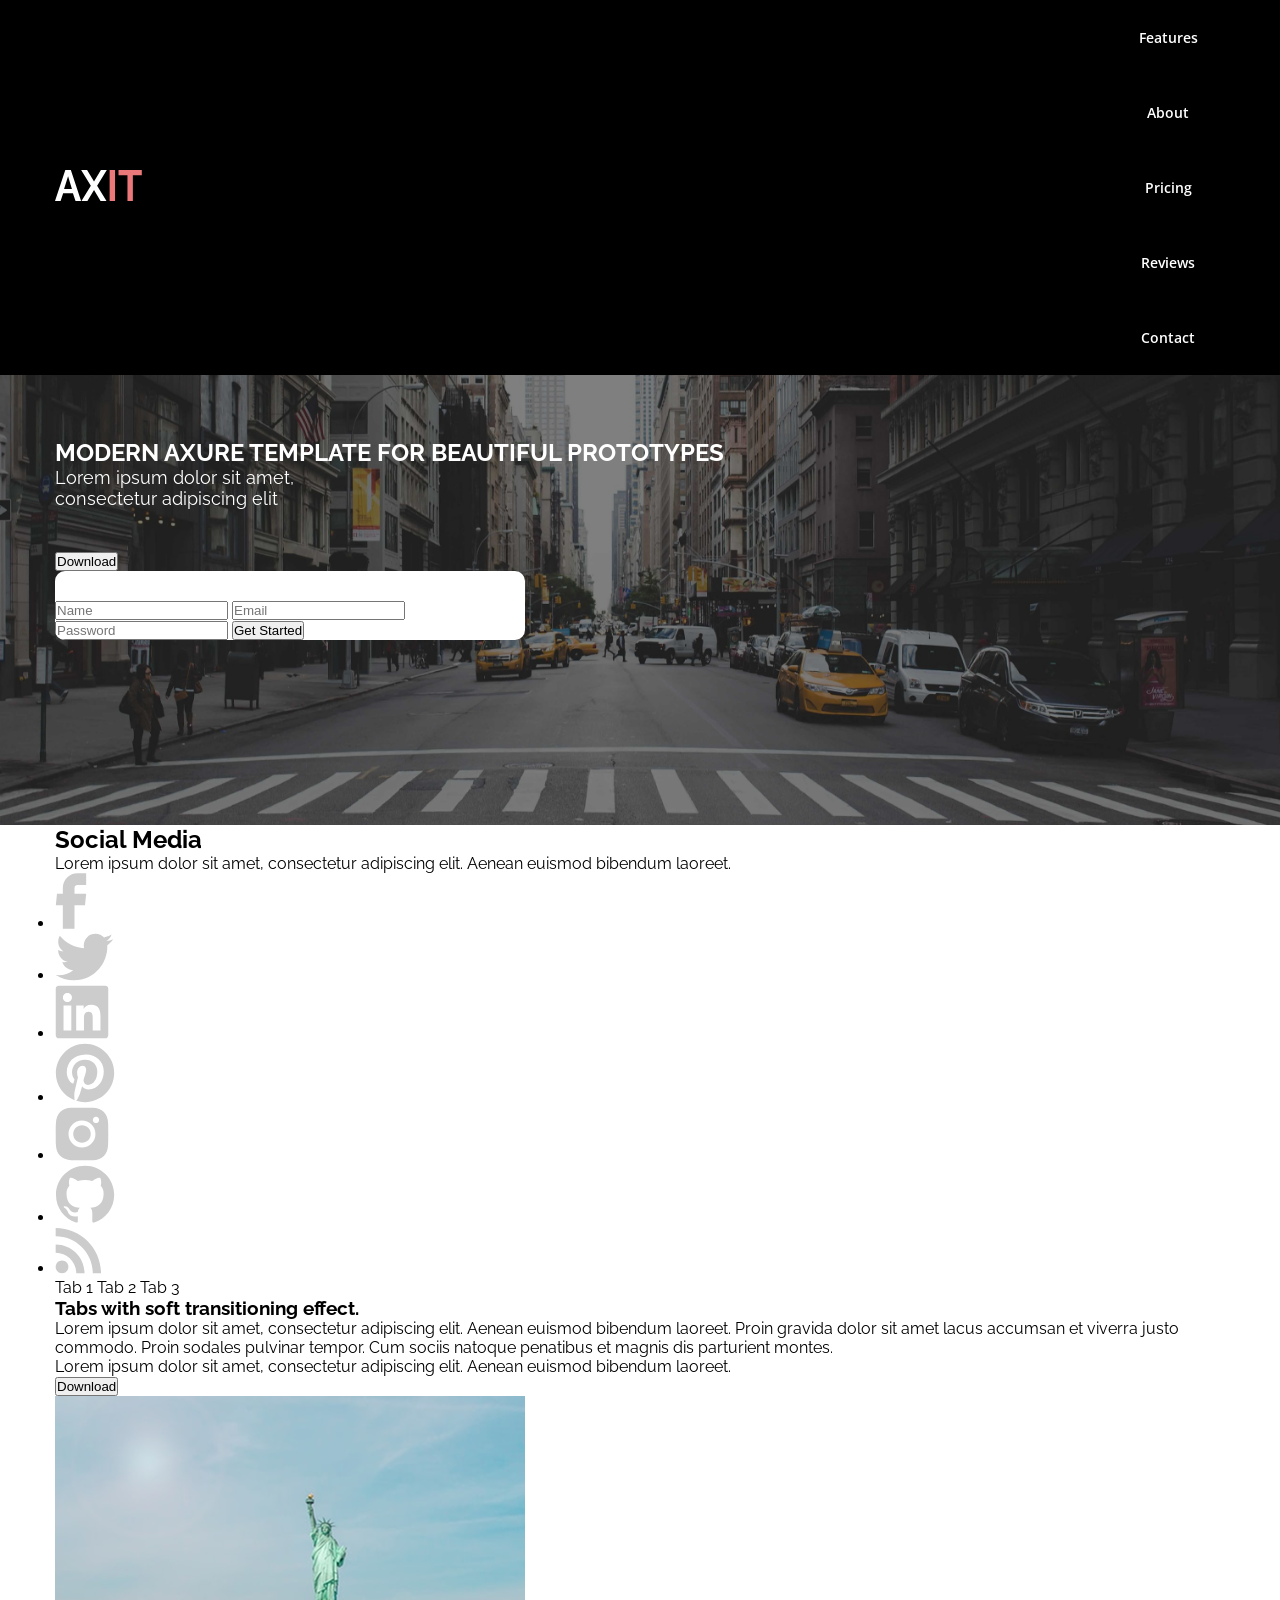
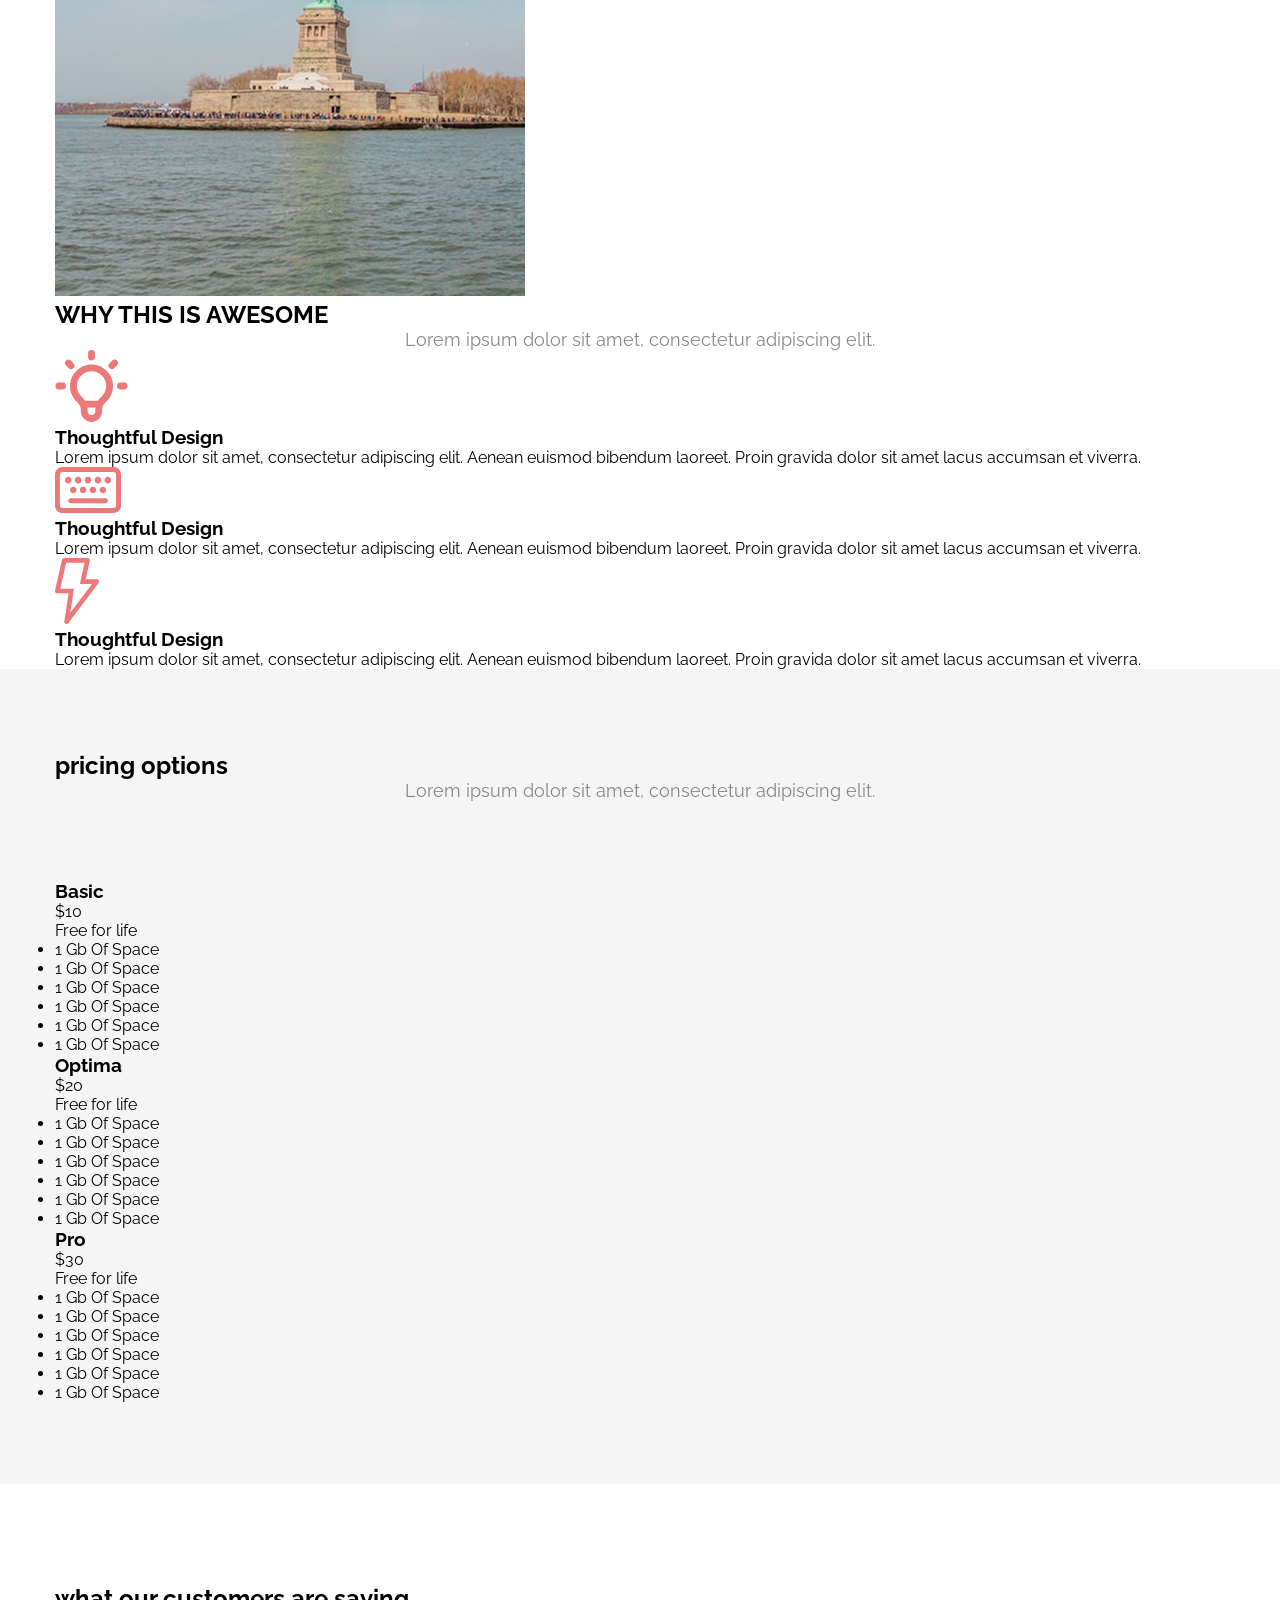
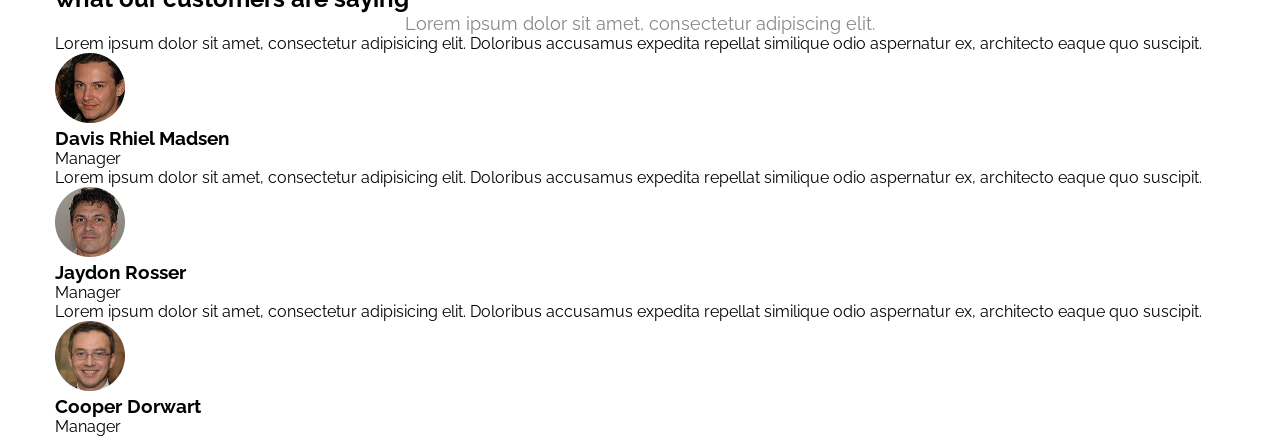
==== commit 23fd35a6: "starting homework 7-8" ====
--- a/homework_5-6/index.html
+++ b/homework_5-6/index.html
@@ -8,6 +8,119 @@
     <title>Верстка сайта</title>
 </head>
 <body>
+  <header class="header">
+    <div class="container">
+      <a class="header__logo" href="#axit">
+        <svg width="87" height="31" viewBox="0 0 87 31" fill="none" xmlns="http://www.w3.org/2000/svg">
+<path d="M10.3163 0H15.8289L26.1059 31H20.5146L17.9158 23.2718H8.1507L5.5913 31H0L10.3163 0ZM16.9314 19.0366L13.0726 6.24366L9.05633 19.0366H16.9314Z" fill="white"/>
+<path d="M32.086 0L39.016 11.4394L45.9067 0H51.813L42.1267 15.7183L51.498 31H45.5917L39.016 19.9972L32.401 31H26.4553L35.8266 15.7183L26.1403 0H32.086Z" fill="white"/>
+<path d="M54.6277 31V0H60.0615V31H54.6277Z" fill="#EC7979"/>
+<path d="M86.8026 5.2831H77.8644V31H72.47V5.2831H63.5318V0H86.8026V5.2831Z" fill="#EC7979"/>
+</svg>
+      </a>
+       <nav class="header__nav">
+                <ul class="nav__items">
+                    <li class="nav__item">
+                        <a class="nav__link" href="#features">features</a>
+                    </li>
+                    <li class="nav__item">
+                        <a class="nav__link" href="#about">About</a>
+                    </li>
+                    <li class="nav__item">
+                        <a class="nav__link" href="#pricing">Pricing</a>
+                    </li>
+                    <li class="nav__item">
+                        <a class="nav__link" href="#reviews">Reviews</a>
+                    </li>
+                    <li class="nav__item">
+                        <a class="nav__link" href="#">Contact</a>
+                    </li>
+                </ul>
+            </nav>
+    </div>
+  </header>
+  <section class="banner">
+    <div class="container">
+      <div class="banner__wrapper">
+      <div class="banner__info">
+        <div class="banner__logo">
+          <svg width="170" height="55" viewBox="0 0 170 55" fill="none" xmlns="http://www.w3.org/2000/svg">
+            <path d="M20.3089 0H31.161L51.3924 55H40.3853L35.2693 41.2887H16.0456L11.0071 55H0L20.3089 0ZM33.3314 33.7747L25.735 11.0775L17.8284 33.7747H33.3314Z" fill="white"/>
+            <path d="M63.165 0L76.8076 20.2958L90.3728 0H102L82.9313 27.8873L101.38 55H89.7526L76.8076 35.4789L63.7851 55H52.0804L70.5289 27.8873L51.4602 0H63.165Z" fill="white"/>
+            <path d="M107 55V0H117.64V55H107Z" fill="#EC7979"/>
+            <path d="M170 9.37324H152.499V55H141.936V9.37324H124.435V0H170V9.37324Z" fill="#EC7979"/>
+</svg>
+        </div>
+        <h1 class="banner__h1">MODERN AXURE TEMPLATE FOR BEAUTIFUL PROTOTYPES</h1>
+        <p class="banner__text">Lorem ipsum dolor sit amet, consectetur adipiscing elit</p>
+        <button class="banner__btn">Download</button>
+      </div>
+      <div class="banner__form">
+      <form>
+      <h2 class="banner__form-title">Try Your <span>FREE</span> Trial Today</h2>
+      <input type="text" placeholder="Name" class="banner__form-input">
+      <input type="email" placeholder="Email" class="banner__form-input">
+      <input type="password" placeholder="Password" class="banner__form-input">
+      <button type="submit" class="banner__form-button">Get Started</button>
+      </form>
+      </div>
+      </div>
+    </div>
+  </section>
+  <section class="social">
+    <div class="container">
+      <div class="social__info">
+        <h2 class="social__title">
+          Social Media
+        </h2>
+        <p class="social__text">
+          Lorem ipsum dolor sit amet, consectetur adipiscing elit. 
+          Aenean euismod bibendum laoreet.
+        </p>
+      </div>
+      <div class="social__icons">
+        <ul class="social__list">
+          <li class="social__item">
+            <svg width="32" height="56" viewBox="0 0 32 56" fill="none" xmlns="http://www.w3.org/2000/svg">
+            <path d="M7.82703 55.7083H19.4937V32.3458H30.0054L31.1604 20.7375H19.4937V14.875C19.4937 14.1014 19.801 13.3595 20.348 12.8126C20.895 12.2656 21.6368 11.9583 22.4104 11.9583H31.1604V0.291626H22.4104C18.5426 0.291626 14.8333 1.82808 12.0984 4.56299C9.36349 7.29789 7.82703 11.0072 7.82703 14.875V20.7375H1.9937L0.838699 32.3458H7.82703V55.7083Z" fill="#CCCCCC"/>
+            </svg>
+          </li>
+          <li class="social__item">
+            <svg width="59" height="48" viewBox="0 0 59 48" fill="none" xmlns="http://www.w3.org/2000/svg">
+            <path d="M52.2629 12.3247C52.3008 12.8351 52.3008 13.3426 52.3008 13.8501C52.3008 29.3813 40.4796 47.278 18.8758 47.278C12.22 47.278 6.03667 45.3501 0.833334 42.0018C1.77833 42.1097 2.68833 42.1476 3.67125 42.1476C8.95914 42.1604 14.0973 40.3922 18.2575 37.128C15.8058 37.0836 13.4292 36.2748 11.4594 34.8143C9.48971 33.3539 8.0252 31.3148 7.27042 28.9818C7.99667 29.0897 8.72583 29.1626 9.49 29.1626C10.5429 29.1626 11.6017 29.0168 12.5846 28.763C9.92388 28.2258 7.53138 26.7836 5.81389 24.6817C4.09639 22.5797 3.15994 19.9478 3.16375 17.2334V17.0876C4.73 17.9597 6.54708 18.5051 8.47208 18.578C6.85943 17.5064 5.5371 16.0522 4.62307 14.3453C3.70905 12.6384 3.23175 10.7317 3.23375 8.7955C3.23375 6.61384 3.81417 4.613 4.83208 2.86884C7.78415 6.50014 11.4661 9.47089 15.6393 11.5887C19.8126 13.7065 24.3841 14.924 29.0579 15.1626C28.8771 14.2876 28.7662 13.3805 28.7662 12.4705C28.7655 10.9275 29.0688 9.39942 29.659 7.9737C30.2491 6.54798 31.1145 5.25255 32.2055 4.16147C33.2966 3.07038 34.5921 2.20503 36.0178 1.6149C37.4435 1.02476 38.9716 0.721403 40.5146 0.722169C43.8979 0.722169 46.9517 2.13967 49.0983 4.43217C51.7285 3.92355 54.2507 2.9634 56.5533 1.59425C55.6766 4.30913 53.8401 6.61122 51.3879 8.06925C53.7206 7.80319 56.0004 7.18974 58.1517 6.24925C56.545 8.59162 54.554 10.6457 52.2629 12.3247Z" fill="#CCCCCC"/>
+            </svg>
+          </li>
+          <li class="social__item">
+            <svg width="54" height="54" viewBox="0 0 54 54" fill="none" xmlns="http://www.w3.org/2000/svg">
+            <path d="M50.3333 0.75H3.66667C2.89312 0.75 2.15125 1.05729 1.60427 1.60427C1.05729 2.15125 0.75 2.89312 0.75 3.66667V50.3333C0.75 51.1069 1.05729 51.8488 1.60427 52.3957C2.15125 52.9427 2.89312 53.25 3.66667 53.25H50.3333C51.1069 53.25 51.8488 52.9427 52.3957 52.3957C52.9427 51.8488 53.25 51.1069 53.25 50.3333V3.66667C53.25 2.89312 52.9427 2.15125 52.3957 1.60427C51.8488 1.05729 51.1069 0.75 50.3333 0.75ZM16.3221 45.4829H8.52875V20.4287H16.3221V45.4829ZM12.4254 17.0075C11.228 17.0075 10.0796 16.5318 9.23283 15.6851C8.3861 14.8384 7.91042 13.69 7.91042 12.4925C7.91042 11.295 8.3861 10.1466 9.23283 9.29991C10.0796 8.45319 11.228 7.9775 12.4254 7.9775C13.6229 7.9775 14.7713 8.45319 15.618 9.29991C16.4647 10.1466 16.9404 11.295 16.9404 12.4925C16.9404 13.69 16.4647 14.8384 15.618 15.6851C14.7713 16.5318 13.6229 17.0075 12.4254 17.0075ZM45.4858 45.4829H37.7012V33.3C37.7012 30.395 37.6488 26.6588 33.6529 26.6588C29.5988 26.6588 28.9833 29.8263 28.9833 33.0958V45.4858H21.2046V20.4317H28.6713V23.8558H28.7792C29.8146 21.8871 32.3579 19.8104 36.1408 19.8104C44.0275 19.8104 45.4829 24.9963 45.4829 31.7454V45.4829H45.4858Z" fill="#CCCCCC"/>
+            </svg>
+          </li>
+          <li class="social__item">
+            <svg width="60" height="60" viewBox="0 0 60 60" fill="none" xmlns="http://www.w3.org/2000/svg">
+            <path d="M21.3667 57.8251C24.1667 58.6709 26.9958 59.1667 30 59.1667C37.7355 59.1667 45.1541 56.0938 50.6239 50.624C56.0938 45.1542 59.1667 37.7355 59.1667 30C59.1667 26.1698 58.4123 22.3771 56.9465 18.8384C55.4807 15.2998 53.3323 12.0845 50.6239 9.37609C47.9156 6.66772 44.7003 4.51932 41.1616 3.05355C37.6229 1.58779 33.8302 0.833374 30 0.833374C26.1698 0.833374 22.3771 1.58779 18.8384 3.05355C15.2997 4.51932 12.0844 6.66772 9.37605 9.37609C3.90624 14.8459 0.833328 22.2646 0.833328 30C0.833328 42.3959 8.62083 53.0417 19.6167 57.2417C19.3542 54.9667 19.0917 51.2042 19.6167 48.6084L22.9708 34.2C22.9708 34.2 22.125 32.5084 22.125 29.825C22.125 25.8 24.6333 22.7959 27.4917 22.7959C30 22.7959 31.1667 24.6334 31.1667 26.9959C31.1667 29.5042 29.5042 33.0917 28.6583 36.5334C28.1625 39.3917 30.175 41.9 33.0917 41.9C38.2833 41.9 42.3083 36.3584 42.3083 28.5417C42.3083 21.5417 37.2917 16.7584 30.0875 16.7584C21.8625 16.7584 17.0208 22.8834 17.0208 29.3292C17.0208 31.8375 17.8375 34.375 19.1792 36.0375C19.4417 36.2125 19.4417 36.4459 19.3542 36.8834L18.5083 40.0625C18.5083 40.5584 18.1875 40.7334 17.6917 40.3834C13.9583 38.75 11.8 33.4417 11.8 29.1542C11.8 19.9375 18.3333 11.5667 30.9333 11.5667C40.9667 11.5667 48.7833 18.7709 48.7833 28.3375C48.7833 38.3709 42.5708 46.4209 33.675 46.4209C30.8458 46.4209 28.075 44.9042 27.0833 43.125L25.1292 50.0375C24.4583 52.5459 22.6208 55.9 21.3667 57.9125V57.8251Z" fill="#CCCCCC"/>
+            </svg>
+          </li>
+          <li class="social__item">
+            <svg width="54" height="54" viewBox="0 0 54 54" fill="none" xmlns="http://www.w3.org/2000/svg">
+            <path d="M53.0956 16.2228C53.0661 14.0138 52.6526 11.8267 51.8735 9.75946C51.1978 8.01574 50.1659 6.43212 48.8436 5.1098C47.5212 3.78748 45.9376 2.75552 44.1939 2.07988C42.1532 1.31383 39.9973 0.89962 37.8181 0.854875C35.0122 0.729458 34.1226 0.694458 27.0001 0.694458C19.8776 0.694458 18.9647 0.694458 16.1793 0.854875C14.001 0.899949 11.8462 1.31416 9.80639 2.07988C8.0624 2.75505 6.47854 3.78684 5.15616 5.10922C3.83377 6.4316 2.80199 8.01546 2.12681 9.75946C1.35923 11.7986 0.94592 13.9539 0.904727 16.1324C0.779311 18.9411 0.741394 19.8307 0.741394 26.9532C0.741394 34.0757 0.741394 34.9857 0.904727 37.774C0.948477 39.9557 1.35973 42.1082 2.12681 44.1528C2.80312 45.8963 3.83567 47.4795 5.1585 48.8013C6.48132 50.1231 8.06533 51.1545 9.80931 51.8295C11.8435 52.6263 13.9987 53.0701 16.1822 53.142C18.991 53.2674 19.8806 53.3053 27.0031 53.3053C34.1256 53.3053 35.0385 53.3053 37.8239 53.142C40.0031 53.099 42.1591 52.6858 44.1997 51.9199C45.943 51.2434 47.5262 50.2112 48.8484 48.889C50.1707 47.5668 51.2029 45.9836 51.8793 44.2403C52.6464 42.1986 53.0576 40.0461 53.1014 37.8615C53.2268 35.0557 53.2647 34.1661 53.2647 27.0407C53.2589 19.9182 53.2589 19.014 53.0956 16.2228ZM26.9826 40.4224C19.5335 40.4224 13.4989 34.3878 13.4989 26.9386C13.4989 19.4895 19.5335 13.4549 26.9826 13.4549C30.5588 13.4549 33.9884 14.8755 36.5171 17.4042C39.0458 19.9329 40.4664 23.3625 40.4664 26.9386C40.4664 30.5147 39.0458 33.9444 36.5171 36.4731C33.9884 39.0018 30.5588 40.4224 26.9826 40.4224ZM41.0031 16.1003C40.5901 16.1007 40.181 16.0196 39.7994 15.8617C39.4177 15.7039 39.071 15.4723 38.7789 15.1802C38.4869 14.8882 38.2553 14.5414 38.0974 14.1598C37.9396 13.7782 37.8585 13.3691 37.8589 12.9561C37.8589 12.5434 37.9402 12.1348 38.0981 11.7535C38.2561 11.3722 38.4875 11.0257 38.7794 10.7339C39.0712 10.4421 39.4176 10.2106 39.7989 10.0526C40.1802 9.89471 40.5889 9.81342 41.0016 9.81342C41.4143 9.81342 41.823 9.89471 42.2043 10.0526C42.5856 10.2106 42.932 10.4421 43.2238 10.7339C43.5157 11.0257 43.7472 11.3722 43.9051 11.7535C44.063 12.1348 44.1443 12.5434 44.1443 12.9561C44.1443 14.6945 42.7385 16.1003 41.0031 16.1003Z" fill="#CCCCCC"/>
+            <path d="M26.9829 35.6974C31.8202 35.6974 35.7416 31.776 35.7416 26.9387C35.7416 22.1014 31.8202 18.1799 26.9829 18.1799C22.1456 18.1799 18.2242 22.1014 18.2242 26.9387C18.2242 31.776 22.1456 35.6974 26.9829 35.6974Z" fill="#CCCCCC"/>
+            </svg>
+          </li>
+          <li class="social__item">
+            <svg width="60" height="58" viewBox="0 0 60 58" fill="none" xmlns="http://www.w3.org/2000/svg">
+            <path fill-rule="evenodd" clip-rule="evenodd" d="M30.0754 0.833374C14.0074 0.833374 0.984528 13.8563 0.984528 29.9242C0.984528 42.775 9.31745 53.6805 20.8791 57.5305C22.3345 57.793 22.8595 56.8975 22.8595 56.1275C22.8595 55.4363 22.8362 53.6046 22.8274 51.1809C14.7337 52.9367 13.0245 47.2784 13.0245 47.2784C11.7062 43.9184 9.79578 43.023 9.79578 43.023C7.15619 41.2175 9.99703 41.2584 9.99703 41.2584C12.9195 41.4625 14.4508 44.2567 14.4508 44.2567C17.0466 48.7017 21.2641 47.4184 22.9149 46.6746C23.1804 44.7934 23.9387 43.51 24.767 42.7838C18.3095 42.0517 11.5195 39.555 11.5195 28.4046C11.5195 25.2342 12.6541 22.6325 14.5062 20.6025C14.2116 19.8646 13.2054 16.9042 14.7949 12.9025C14.7949 12.9025 17.2362 12.118 22.7924 15.8805C25.1654 15.2349 27.6132 14.9054 30.0724 14.9005C32.5317 14.9044 34.9797 15.234 37.3524 15.8805C42.9116 12.115 45.3499 12.9025 45.3499 12.9025C46.9395 16.9042 45.942 19.8646 45.6387 20.6025C47.5054 22.6325 48.6254 25.2313 48.6254 28.4046C48.6254 39.5842 41.8295 42.04 35.3487 42.7605C36.3841 43.6588 37.3174 45.4321 37.3174 48.1446C37.3174 52.0355 37.2824 55.1738 37.2824 56.1275C37.2824 56.9063 37.8016 57.8105 39.2862 57.5246C50.842 53.6688 59.1662 42.7721 59.1662 29.9242C59.1662 13.8563 46.1433 0.833374 30.0754 0.833374Z" fill="#CCCCCC"/>
+            </svg>
+          </li>
+          <li class="social__item">
+           <svg width="47" height="47" viewBox="0 0 47 47" fill="none" xmlns="http://www.w3.org/2000/svg">
+          <path d="M7.02502 46.3334C10.5366 46.3334 13.3834 43.4866 13.3834 39.975C13.3834 36.4634 10.5366 33.6167 7.02502 33.6167C3.51341 33.6167 0.666687 36.4634 0.666687 39.975C0.666687 43.4866 3.51341 46.3334 7.02502 46.3334Z" fill="#CCCCCC"/>
+          <path d="M0.666687 0.949829V9.204C21.1709 9.204 37.7959 25.829 37.7959 46.3332H46.05C46.05 21.279 25.7209 0.949829 0.666687 0.949829ZM0.666687 17.4582V25.7123C12.0417 25.7123 21.2875 34.9582 21.2875 46.3332H29.5417C29.5417 30.379 16.6209 17.4582 0.666687 17.4582Z" fill="#CCCCCC"/>
+          </svg>
+          </li>
+        </ul>
+      </div>
+    </div>
+  </section>
     <div class="promo">
         <div class="container">
             <div class="promo__tabs">
--- a/style/style.css
+++ b/style/style.css
@@ -1,735 +1,707 @@
-@import url('https://fonts.googleapis.com/css2?family=Open+Sans:ital,wght@0,300..800;1,300..800&display=swap');
-@import url('https://fonts.googleapis.com/css2?family=Raleway:ital,wght@0,100..900;1,100..900&display=swap');
-
-
 * {
-    margin:0;
-    padding: 0;
-    box-sizing: border-box;
+  box-sizing: border-box;
+  margin: 0;
+  padding: 0;
+}
+
+:root {
+  --basic-color-1: #000000;
+  --basic-color-2: #ffffff;
+
+  --text-color-1: #333333;
+  --text-color-2: #86878b;
+
+
+  --bg-color-1: #F5F5F5;
+  --bg-color-2: #E2E2E2;
+  --bg-color-3: #F8EFEF;
+  --border-color: #c6cbcd;
+
+  --accent-color: #ec7979;
+  --active-color: #AB4949;
+
+  --icon-color: #CCCCCC;
+  --field-color: #BDBDBD;
 }
 
 body {
-    font-family: "Raleway",sans-serif;
-    font-weight: 400;
-}
-
-.features{
-    margin-bottom: 100px;
+  font-family: "Raleway", sans-serif;
+  color: var(--basic-color-1);
 }
 
 .container {
-    max-width: 1200px;
-    padding: 0 15px;
-    margin: 0 auto;
+  max-width: 1200px;
+  padding: 0 15px;
+  margin: 0 auto;
+}
+
+.btn {
+  color: var(--basic-color-2);
+  background-color: var(--accent-color);
+  font-family: "Open Sans", sans-serif;
+  font-size: 18px;
+  line-height: 24px;
+  text-align: center;
+  font-weight: 600;
+  padding: 17px;
+  width: 100%;
+  max-width: 270px;
+  text-align: center;
+  border: none;
+  outline: none;
+  cursor: pointer;
+}
+
+.btn:hover,
+.btn:focus-visible {
+  background-color: var(--active-color);
+}
+
+.btn:active {
+  background-color: var(--accent-color);
+  box-shadow: 0px 0px 10px 0px var(--active-color) inset;
+}
+
+.btn_bg {
+  background-color: transparent;
+  padding: 15px;
+  border: 2px solid var(--basic-color-2);
+}
+
+.btn_bg:hover,
+.btn_bg:focus-visible {
+  background-color: transparent;
+  color: var(--accent-color);
+  border-color: var(--accent-color);
+}
+
+.btn_bg:active {
+  background-color: var(--active-color);
+  border-color: var(--active-color);
+  color: var(--basic-color-2);
+}
+
+.btn_form {
+  font-size: 15px;
+  line-height: 20px;
+  padding: 20px;
+  max-width: unset;
+}
+
+.btn_center {
+  max-width: 370px;
+}
+
+.heading__tille {
+  font-size: 36px;
+  font-weight: 400;
+  line-height: 42px;
+  text-align: center;
+  margin-bottom: 80px;
+  text-transform: uppercase;
+  position: relative;
+}
+
+.heading__tille::after {
+  content: '';
+  display: inline-block;
+  width: 170px;
+  height: 1px;
+  background-color: var(--accent-color);
+  position: absolute;
+  top: 100%;
+  left: 50%;
+  transform: translate(-50%, 40px);
+}
+
+.heading__text {
+  font-size: 18px;
+  line-height: 21px;
+  color: var(--text-color-2);
+  text-align: center;
+}
+
+.header {
+  background-color: var(--basic-color-1);
+  position: fixed;
+  width: 100%;
+  z-index: 10;
+}
+
+main {
+  padding-top: 75px;
+}
+
+.header .container {
+  display: flex;
+  align-items: center;
+  justify-content: space-between;
+  gap: 30px;
+}
+
+.nav__list {
+  list-style: none;
+  display: flex;
+}
+
+.nav__item {
+  min-width: 114px;
+  width: 100%;
+}
+
+.nav__link {
+  text-decoration: none;
+  font-family: "Open Sans", sans-serif;
+  font-size: 14px;
+  line-height: 19px;
+  font-weight: 600;
+  text-align: center;
+  color: var(--basic-color-2);
+  text-transform: capitalize;
+  cursor: pointer;
+  padding: 28px 0;
+  display: block;
+  outline: none;
+}
+
+.nav__link:hover,
+.nav__link:focus-visible {
+  background-color: var(--accent-color);
+}
+
+.nav__link:active {
+  background-color: var(--active-color);
+}
+
+.banner {
+  background: url('../media/img_bg_banner.png') center/cover no-repeat;
+  background-color: var(--bg-color-2);
+  padding: 306px 0 185px;
+  position: relative;
+  color: var(--basic-color-2);
+}
+
+.banner::before {
+  content: '';
+  width: 100%;
+  height: 100%;
+  background: rgba(0, 0, 0, 0.5);
+  position: absolute;
+  left: 0;
+  top: 0;
+}
+
+.banner .container {
+  position: relative;
+  display: flex;
+  gap: 30px;
+  align-items: center;
+}
+
+.banner__info {
+  margin-top:-381px;
+  padding-top: 381px;
+}
+
+.banner__logo {
+  margin-bottom:73px;  
+}
+
+.banner__title {
+  font-size: 48px;
+  line-height: 56px;
+  font-weight: 500;
+  text-transform: uppercase;
+  margin-bottom: 97px;
+  max-width: 670px;
+  position: relative;
+}
+
+.banner__title:after {
+  content: '';
+  display: inline-block;
+  width: 170px;
+  height: 1px;
+  background-color: var(--basic-color-2);
+  position: absolute;
+  top: 100%;
+  left: 0;
+  transform: translateY(55px);
+}
+
+.banner__text {
+  font-size: 18px;
+  line-height: 21px;
+  max-width: 270px;
+  margin-bottom: 42px;
+}
+
+.banner__form {
+  max-width: 470px;
+  background-color: var(--basic-color-2);
+  border-radius: 10px;
+  overflow: hidden; 
+}
+
+.form__wrapper {
+  padding: 36px 50px 75px;
+}
+
+.form__title {
+  font-family: "Open Sans", sans-serif;
+  text-transform: uppercase;
+  font-size: 24px;
+  line-height: 100%;
+  font-weight: 700;
+  text-align: center;
+  color: var(--text-color-1);
+  margin-bottom: 75px;
+}
+
+.form__fieldset {
+  display: flex;
+  flex-direction: column;
+  gap: 32px;
+}
+
+.form__field {
+  background-color: transparent;
+  border: none;
+  border-bottom: 1px solid var(--field-color);
+  color: var(--text-color-1);
+  font-size: 14px;
+  line-height: 19px;
+  font-family: "Open Sans", sans-serif;
+  padding-bottom: 16px;
+  width: 100%;
+}
+
+.form__field::placeholder {
+  color: var(--field-color);
+}
+
+.form__title_color {
+  color: var(--accent-color);
+}
+
+.social-media {
+  background-color: var(--bg-color-3);
+  padding: 32px 0 18px;
+  margin-bottom: 100px;
+}
+
+.social-media .container {
+  display: flex;
+  column-gap: 30px;
+  justify-content: space-between;
+  align-items: center;
+}
+
+.social-media__info {
+  max-width: 470px;
+}
+
+.social-media__title {
+  font-family: "Open Sans", sans-serif;
+  font-size: 24px;
+  line-height: 32px;
+  font-weight: 700;
+  color: var(--text-color-1);
+  margin-bottom: 16px;
+}
+
+.social-media__text {
+  font-size: 18px;
+  line-height: 21px;
+  color: var(--text-color-2);
+}
+
+.social-media__list {
+  display: flex;
+  gap: 30px;
+  list-style: none;
+  justify-content: center;
+  align-items: center;
+}
+
+.social-media__link {
+  width: 70px;
+  height: 70px;
+  cursor: pointer;
+  color: var(--icon-color);
+  display: flex;
+  align-items: center;
+  justify-content: center;
+  outline: none;
+}
+
+.social-media__link:hover,
+.social-media__link:focus-visible {
+  color: var(--accent-color);
+}
+
+.social-media__link:active {
+  color: var(--active-color);
+}
+
+.social-media__link svg {
+  width: 100%;
+  height: 100%;
+}
+
+.about {
+  margin: -175px 0 100px;
+  padding-top: 175px;
+}
+
+.about__heading {
+  margin-bottom: 98px;
+}
+
+.about__wrapper {
+  display: flex;
+  gap: 27px;
+}
+
+.about__item {
+  width: calc((100% - 54px) / 3);
+}
+
+.about__icon {
+  border: 1px solid var(--accent-color);
+  width: 92px;
+  height: 92px;
+  border-radius: 50%;
+  margin: 0 auto 24px;
+  display: flex;
+  align-items: center;
+  justify-content: center;
+}
+
+.about__tille {
+  font-family: "Open Sans", sans-serif;
+  font-size: 24px;
+  font-weight: 700;
+  line-height: 33px;
+  text-align: center;
+  margin-bottom: 26px;
+}
+
+.about__info {
+  font-size: 18px;
+  line-height: 21px;
+  text-align: center;
+}
+
+.features {
+  margin: -175px 0 100px;
+  padding-top: 175px;
 }
 
 .features__tabs {
-    display: flex;
-}
-
+  display: flex;
+}
 
 .features__tab {
-    width:100%;
-    max-width: 203px;
-    font-family: "Open Sans",sans-serif;
-    font-size: 14px;
-    line-height: 19px;
-    text-align: center;
-    text-transform: uppercase;
-    color: #333333;
-    text-decoration: none;
-    padding: 10px;
-}
-
-
-.features__tab:first-child {
-    border: 1px solid #C6CBCD;
-    border-bottom: none;
-    position: relative;
-}
-
-.features__tab:first-child::after {
-    content: "";
-    position: absolute;
-    display: block;
-    width: 100%;
-    background-color: #fff;
-    height: 20px;
-    left: 0;
-    bottom: -20px;
+  font-family: "Open Sans", sans-serif;
+  font-size: 14px;
+  line-height: 19px;
+  text-transform: uppercase;
+  text-align: center;
+  padding: 10px;
+  width: 100%;
+  max-width: 203px;
+  border: none;
+  color: var(--text-color-1);
+  background-color: transparent;
+}
+
+.features__tab_active {
+  border: 1px solid var(--border-color);
+  border-bottom: none;
+  border-radius: 5px 5px 0 0;
+  position: relative;
+}
+
+.features__tab_active::after {
+  content: '';
+  display: block;
+  background-color: var(--basic-color-2);
+  width: 100%;
+  height: 5px;
+  position: absolute;
+  left: 0;
+  bottom: -2px;
 }
 
 .feature {
-    border: 1px solid #C6CBCD;
-    display: flex;
-}
-
-
-
-.feature__wrapper-info {
-    max-width: 700px;
-    padding: 55px 29px 54px 100px;
+  display: flex;
+  border: 1px solid var(--border-color);
+}
+
+.feature__info {
+  padding: 55px 30px 54px 100px;
+  max-width: 700px;
 }
 
 .feature__title {
-    font-family: "Open Sans",sans-serif;
-    font-weight: 700;
-    font-size: 30px;
-    line-height: 41px;
-    margin-bottom: 57px;
-    color: #000;
-}
-
-.feature__info {
-    font-family: "Raleway",sans-serif;
-    font-size: 18px;
-    line-height: 21px;
-    margin-bottom: 26px;
-    color: #000;
-}
-
-.feature__info:last-of-type {
-    margin-bottom: 0;
-}
-
-.feature__btn{
-    background-color: #EC7979;
-    color: #fff;
-    margin-top:84px ;
-    max-width: 270px;
-    font-family: "Open Sans",sans-serif;
-    font-weight: 600; 
-    font-size: 18px;
-    line-height: 25px;
-    border: none;
-    width: 100%;
-    padding: 16.5px;
-}
-
-.feature__wrapper-image {
-    width: 470px;
-    overflow: hidden;
-}
-
-.feature__image {
-     width: 100%;
-     height: 100%;
-     object-fit: cover;
-     
-}
-
-
-.promo {
-    margin-bottom: 110px;
-}
-
-.promo__heading {
-    font-weight: 400;
-    font-size: 36px;
-    line-height: 42px;
-    text-align: center;
-    color: #000;
-    position: relative;
-    margin-bottom: 80px;
-    padding: 2px 0;
-}
-
-.promo__heading::after {
-    content: "";
-    width: 170px;
-    height: 1px;
-    background-color: #EC7979;
-    top: calc(100% + 40px);
-    left: calc(50% - 85px);
-    position: absolute;
-
-}
-
-.promo__text {
-    font-weight: 400;
-    font-size: 18px;
-    line-height: 100%;
-    text-align: center;
-    color: #86878B;
-    margin-bottom: 92px;
-    padding: 1.5px 0;
-}
-
-.promo__list {
-    display: flex;
-    column-gap: 27px;
-}
-
-.card {
-    max-width: 371px;
-    width: 100%;
-}
-
-.card__wrapper-image {
-    width: 92px;
-    height: 92px;
-    border: 1px solid #EC7979;
-    border-radius: 50%;
-    margin: 0 auto;
-    object-fit: cover;
-    justify-content: center;
-    display: flex;
-    align-items: center;
-    margin-bottom: 24px;
-}
-
-.card__image {
-    overflow: hidden;
-}
-
-.card__heading {
-    font-family: 'Open Sans';
-    font-weight: 700;
-    font-size: 24px;
-    line-height: 33px;
-    color: #000000;
-    text-align: center;
-    text-transform: capitalize;
-    margin-bottom: 26px;
-}
-
-.card__info {
-    font-weight: 400;
-    font-size: 18px;
-    line-height: 21px;
-    text-align: center;
-    color: #000000;
-    }
-
-
-
-.offers {
-    margin-bottom: 107px;
-    padding: 82px 0;
-    background-color: #F5F5F5;
-}
-
-.offers__heading {
-    font-size: 36px;
-    font-weight: 400;
-    line-height: 42px;
-    text-align: center;
-    text-transform: uppercase;
-    color: #000; 
-    margin-bottom: 80px;
-    position: relative;
-
-    
-}
-
-.offers__heading::after {
-    content: "";
-    display: inline-block;
-    width: 170px;
-    height: 1px;
-    background-color: #EC7979 ;
-    position: absolute;
-    top:calc(100% + 40px);
-    left:calc(50% - 85px);
-}
-
-
-.offers__text {
-
-    font-size: 18px;
-    line-height: 21px;
-    text-align: center;
-    color: #86878B;
-    margin-bottom: 79px;
-}
-
-.offers__wrapper {
-    display: flex;
-    column-gap: 30px;
-
-}
-
-.offer {
-    max-width: 370px;
-    width: 100%;
-}
-
-.offer:hover {
-    transform: scale(1.05);
-    box-shadow: 0 6px 20px rgba(0, 0, 0, 0.2);
-}
-
-
-.offer__heading {
-    background-color: #333333;
-    color:#fff;
-    font-family: "Open Sans",sans-serif;
-    font-weight: 700;
-    font-size: 24px;
-    line-height: 33px;
-    text-align: center;
-    text-transform: capitalize;
-    border: 1px solid #F5F5F5;
-    padding: 12px 0;
-    
-}
-
-
-
-.offer__price {
-    background-color: #333333;
-    font-weight: 700;
-    font-size: 36px;
-    line-height: 42px;
-    text-align: center;
-    color:#fff;
-    border: 1px solid #F5F5F5;
-    padding: 28px 0px;
-}
-
-
-    .offer__text {
-    background-color: #333333;        
-    font-size: 18px;
-    line-height: 21px;
-    text-align: center;
-    color: #FFFFFF80;
-    border: 1px solid #F5F5F5;
-    padding: 13px 0;
-    }
-
-    .offer__list {
-       list-style-type: none;
-       
-    }
-
-    .offer__list-item {
-        background-color:#fff;
-        font-size: 18px;
-        line-height: 21px;
-        text-align: center;
-        text-transform: capitalize;
-        color: #86878B;
-        border: 1px solid #F5F5F5;
-        padding: 13px 0;
-    }
-
-    .offer:nth-of-type(2) {
-        position: relative;
-        top:-20px;
-    }
-
-
-
-
-
-
-.speakers__heading {
-    font-size: 36px;
-    line-height: 45px;
-    text-align: center;
-    text-transform: uppercase;
-    color:#000;
-    margin-bottom: 80px;
-    position: relative;
-    font-weight: 400;
-}
-
-.speakers__heading::after {
-    content: "";
-    width: 170px;
-    height: 1px;
-    background-color: #EC7979;
-    position: absolute;
-    display: inline-block;
-    top: calc(100% + 40px);
-    left: calc(50% - 85px);
-}
-
-.speakers__text {
-
-    font-size: 18px;
-    line-height: 21px;
-    text-align: center;
-    color:#86878B;
-    margin-bottom: 83px;
-}
-
-.speakers__wrapper {
-    display: flex;
-    column-gap: 30px;
-
-}
-
-.speaker {
-   max-width: 370px; 
-   width: 100%;
-}
-
-
-.speaker__info {
-    font-size: 18px;
-    line-height: 21px;
-    text-align: center;
-    color:#86878B;
-    background-color: #E2E2E2;
-    padding: 38px 25px 37px;
-    border-radius: 10px;
-    margin-bottom: 66px;
-    position: relative;
-}
-
-.speaker__info::after {
-    content: "";
-    top: 100%;
-    left: 80px;
-    position: absolute;
-	width: 0;
-	height: 0;
-	border-left: 15px solid transparent;
-	border-right: 15px solid transparent;
-	border-top: 20px solid #E2E2E2;
-}
-
-.speaker__profile {
-    display: flex;
-    column-gap: 30px;
-}
-
-
-.speaker__wrapper-image {
-    width: 70px;
-    height: 70px;
-    overflow: hidden;
-    border-radius: 50%;
-}
-
-.speaker__image {
-    width: 100%;
-    height: 100%;
-    object-fit: cover;
-}
-
- .speaker__wrapper-info {
-    /* max-width: 270px;
-    width: 100%; */
-    flex-grow: 1;
-
-} 
-
-.speaker__name {
-    font-family: "Open Sans", sans-serif;
-    font-weight: 700;
-    font-size: 24px;
-    line-height: 30px;
-    text-transform: capitalize;
-    color: #000;
-    margin-bottom: 18px;
-}
-
-.speaker__post {
-    font-size: 18px;
-    line-height: 21px;
-    color: #000;
-}
-
-
-.header {
-    background-color: #000;
-    padding: 22px 0;
-}
-
-.container__header {
-    display: flex;
-    justify-content: space-between;
-    align-items: center;
-}
-
-.header__link:active {
-    transform: scale(0.9);
-}
-
-
-.header__menu {
-    display:flex;
-    column-gap: 30px;
-    
-}
-
-.menu__item {
-    font-family: 'Open Sans',sans-serif;
-    font-weight: 600;
-    font-size: 14px;
-    line-height: 19px;
-    text-transform: capitalize;
-    text-decoration: none;
-    color: #FFFFFF;
-    padding: 0 27px;
-}
-
-.menu__item:hover {
-transform: scale(1.1);
-}
-
-.menu__item:hover {
-color: #EC7979;
-}
-
-.menu__item:active {
-    color:#AB4949
-}
-
-.banner {
-    background-image: url(../image/banner.png);
-    background-position: center;
-    background-size: cover;
-    background-repeat: no-repeat;
-    padding: 306px 0 185px;
-    position: relative;
-}
-
-.banner::after {
-    content: "";
-    position: absolute; 
-    background: rgba(0, 0, 0, 0.5);
-    width: 100%;
-    height: 100%;
-    left: 0;
-    top: 0;
-}
-
-.banner__container {
-    display: flex;
-    column-gap: 28px;
-    justify-content: space-between;
-    position: relative;
-    z-index: 2;
-}
-
-.banner__info {
-    max-width: 670px;
-    width: 100%;
-}
-
-.banner__wrapper-image {
-    width: 170px;
-    height: 55px;
-    overflow: hidden;
-    margin-bottom: 73px;
-}
-
-.banner__image {
-    object-fit: cover;
-}
-
-.banner__heading {
-font-family: 'Raleway',sans-serif;
-font-weight: 500;
-font-size: 48px;
-line-height: 56px;
-text-transform: uppercase;
-color: #FFFFFF;
-position: relative;
-margin-bottom: 97px;
-}
-
-.banner__heading::after {
-    content: "";
-    position: absolute;
-    width: 170px;
-    height: 0px;
-    border: 1px solid #FFFFFF;
-    top: calc(100% + 55px);
-    left: 0;
-}
-
-.banner__text {
-    max-width: 270px;
-    font-family: 'Raleway',sans-serif;
-    font-size: 18px;
-    line-height: 21px;
-    color: #FFFFFF;
-    margin-bottom: 42px;
-}
-
-.banner__btn {
-    max-width: 270px;
-    font-family: 'Open Sans',sans-serif;
-    font-weight: 600;
-    font-size: 18px;
-    line-height: 25px;
-    text-align: center;
-    text-transform: capitalize;
-    color: #FFFFFF;
-    background: transparent;
-    border: 2px solid #FFFFFF;
-    padding:15px 90px;
-}
-
-
-
-.banner__btn:hover {
-    color: #EC7979;
-    border: 1px solid #EC7979;
-}
-
-.banner__btn:active {
-    background-color: #AB4949;
-    color: #fff;
-    border: 1px solid #AB4949;
-}
-
-.banner__form {
-    max-width:470px;
-    max-height: 450px;
-    width: 100%;
-    background-color: #fff;
-    transform: translateY(27.5px);
-    border-radius: 10px;
-
-}
-
-.form__fill {
-    padding: 36px 50px 0 53px;
-}
-
-.form__heading {
-    font-family: 'Open Sans',sans-serif;
-    font-weight: 700;
-    font-size: 24px;
-    line-height: 33px;
-    text-align: center;
-    text-transform: uppercase;
-    color: #333333;
-    margin-bottom: 75px;
-
-    
-}
-
-.form__heading-pink {
-    color: #EC7979;
-}
-
-.form__group {
-    display: flex;
-    flex-direction: column;
-    width: 100%;
-    margin-bottom: 75px;
-}
-
-
-
-.form__item {
-    width: 370px;
-    height: 40px;
-    border: none;
-    border-bottom: 1px solid #BDBDBD ;
-    margin-bottom: 31px;
-    position: relative;
-    background-color: #fff;
-}
-
-.form__item:last-child {
-    margin-bottom: 0;
-}
-
-.form__item:focus {
-    border-color: #EC7979;
-    outline: none;
-    padding: 0;
-    /* box-shadow: 0 0 5px rgba(255, 105, 180, 0.3); */
-}
-
-.form__item::placeholder {
-    color:#BDBDBD;
-    font-family: 'Open Sans',sans-serif;
-    font-size: 14px;
-    line-height: 19px;
-    color: #BDBDBD;
-    position: absolute;
-    left: 0;
-}
-
-.form__btn {
-    font-family: 'Open Sans',sans-serif;
-    font-weight: 600;
-    font-size: 15px;
-    line-height: 20px;
-    text-align: center;
-    color: #FFFFFF;
-    max-width:470px;
-    width: 100%;
-    border: none;
-    background-color: #EC7979;
-    padding: 15px 0;
-    border-radius: 0 0 10px 10px;
-}
-
-
-
+  font-family: "Open Sans", sans-serif;
+  font-size: 30px;
+  line-height: 41px;
+  font-weight: 700;
+  margin-bottom: 57px;
+}
+
+.feature__text {
+  font-size: 18px;
+  line-height: 21px;
+  margin-bottom: 26px;
+}
+
+.feature__text:last-of-type {
+  margin-bottom: 0;
+}
+
+.feature__btn {
+  margin-top: 78px;
+}
+
+.feature__wrapper-img {
+  max-width: 470px;
+}
+
+.feature__img {
+  width: 100%;
+  height: 100%;
+  object-fit: cover;
+}
+
+.pricing {
+  background-color: var(--bg-color-1);
+  margin-bottom: 100px;
+  padding: 82px 0;
+}
+
+.pricing__heading {  
+  margin: -154px 0 79px;
+  padding-top: 154px;
+}
+
+.pricing__wrapper {
+  display: flex;
+  gap: 27px 30px;
+}
+
+.pricing__item {
+  width: calc((100% - 60px) / 3);
+}
+
+.tariff {
+  text-align: center;
+  border-collapse: collapse;
+}
+
+.tariff:hover,
+.tariff:focus-visible {
+  box-shadow: 0px 4px 10px 0px #33333333;
+  transform: translateY(-20px);
+}
+
+.tariff__thead {
+  background-color: var(--text-color-1);
+  color: var(--basic-color-2);
+}
+
+.tariff__name th {
+  font-family: "Open Sans", sans-serif;
+  font-weight: 700;
+  font-size: 24px;
+  line-height: 32px;
+  padding: 9px 10px;
+  border: 2px solid var(--bg-color-1);
+}
+
+.tariff__price th {
+  font-weight: 700;
+  font-size: 36px;
+  line-height: 42px;
+  padding: 29px 10px;
+  border: 2px solid var(--bg-color-1);
+}
+
+.tariff__period th {
+  font-weight: 400;
+  font-size: 18px;
+  line-height: 20px;
+  color: rgba(255, 255, 255, 0.5);
+  padding: 15px 10px;
+  border: 2px solid var(--bg-color-1);
+}
+
+.tariff__info td {
+  padding: 15px 10px;
+  font-size: 18px;
+  line-height: 20px;
+  color: var(--text-color-2);
+  background-color: #FFFFFF;
+  border: 2px solid var(--bg-color-1);
+}
+
+.reviews {
+  margin: -175px 0 100px;
+  padding-top: 175px;
+}
+
+.reviews__heading {
+  margin-bottom: 83px;
+}
+
+.reviews__wrapper {
+  display: flex;
+  gap: 30px;
+}
+
+.reviews__item {
+  width: calc((100% - 60px) / 3);
+}
+
+.review__text {
+  background-color: var(--bg-color-2);
+  border-radius: 10px;
+  padding: 38px 25px 37px;
+  font-size: 18px;
+  line-height: 21px;
+  text-align: center;
+  color: var(--text-color-2);
+  margin-bottom: 66px;
+  position: relative;
+}
+
+.review__text::after {
+  content: '';
+  display: inline-block;
+  width: 0;
+  height: 0;
+  border-left: 15px solid transparent;
+  border-right: 15px solid transparent;
+  border-top: 20px solid var(--bg-color-2);
+  position: absolute;
+  top: 100%;
+  left: 70px;
+}
+
+.review__person {
+  display: flex;
+  gap: 30px;
+  align-items: center;
+}
+
+.review__person-info {
+  flex-grow: 1;
+}
+
+.review__wrapper-img {
+  width: 70px;
+  height: 70px;
+  border-radius: 50%;
+  overflow: hidden;
+}
+
+.review__img {
+  width: 100%;
+  height: 100%;
+  object-fit: cover;
+}
+
+.review__name {
+  font-family: "Open Sans", sans-serif;
+  font-weight: 700;
+  font-size: 24px;
+  line-height: 30px;
+  text-transform: capitalize;
+  margin-bottom: 18px;
+}
+
+.review__job-title {
+  font-size: 18px;
+  line-height: 21px;
+}
+
+.design {
+  background: url('../media/img_bg_design.png') center/cover no-repeat;
+  background-color: var(--bg-color-2);
+  padding: 70px 0;
+  position: relative;
+  text-align: center;
+}
+
+.design::before {
+  content: '';
+  width: 100%;
+  height: 100%;
+  background: rgba(0, 0, 0, 0.5);
+  position: absolute;
+  left: 0;
+  top: 0;
+}
+
+.design .container {
+  position: relative;
+}
+
+.design__heading {
+  color: var(--basic-color-2);
+  margin-bottom: 80px;
+}
+
+.design__heading .heading__tille::after {
+  background-color: var(--basic-color-2);
+}
+
+.design__heading .heading__text {
+  color: var(--basic-color-2);
+}
+
+.contact {
+  margin: 66px 0;
+  text-align: center;
+}
+
+.contact__heading {
+  margin-bottom: 89px;
+}
+
+.contact__form .form__fieldset {
+  display: grid;
+  gap: 50px 30px;
+  grid-template-columns: 1fr 1fr;
+  margin-bottom: 50px;
+}
+
+.form__field_textarea {
+  grid-column: 2; 
+  grid-row: 1 / span 3; 
+  padding: 0;
+  resize: none;
+}
 
 .footer {
-    margin-bottom: 100px;
-       background-color: #F8EFEF;
-}
-
-.footer__container {
- 
-    display: flex;
-    justify-content: space-between;
-    /* column-gap: 30px; */
-
-}
-
-.footer__info {
-    margin: 32px 0 22px; 
-    max-width: 470px;
-    width: 100%; 
-}
-
-.footer__heading {
-    font-family: 'Open Sans',sans-serif;
-    font-weight: 700;
-    font-size: 24px;
-    line-height: 33px;
-    text-transform: capitalize;
-    color: #333333;
-    margin-bottom: 16px;
-}
-
-.footer__text {
-    font-family: 'Raleway',sans-serif;
-    font-weight: 400;
-    font-size: 18px;
-    line-height: 21px;
-    color: #86878B;
-}
-
-.footer__svgs {
-    display: flex;
-    justify-content: space-between;
-    align-items: center;
-    flex-grow: 1;
-    margin: 35px 0;
-}
-
-.footer__wrapper-svg {
-    width: 70px;
-    height: 70px;
-    overflow: hidden;
-    display: flex;
-    justify-content: center;
-    align-items: center;
-}
-
-.footer__svg:hover {
-    transform: scale(1.1);
-    color: #EC7979;
-}
-
-
-.footer__svg {
-    object-fit: cover;
-}
-
-
+  background-color: var(--basic-color-1);
+  padding: 35px 0 27px;
+}
+
+.footer__social-media {
+  margin-bottom: 28px;
+}
+
+.footer__social-media .social-media__link {
+  width: 53px;
+  height: 53px;
+}
+
+.footer__copyright {
+  font-size: 18px;
+  line-height: 21px;
+  text-align: center;
+  color: rgba(255, 255, 255, 0.5);
+}
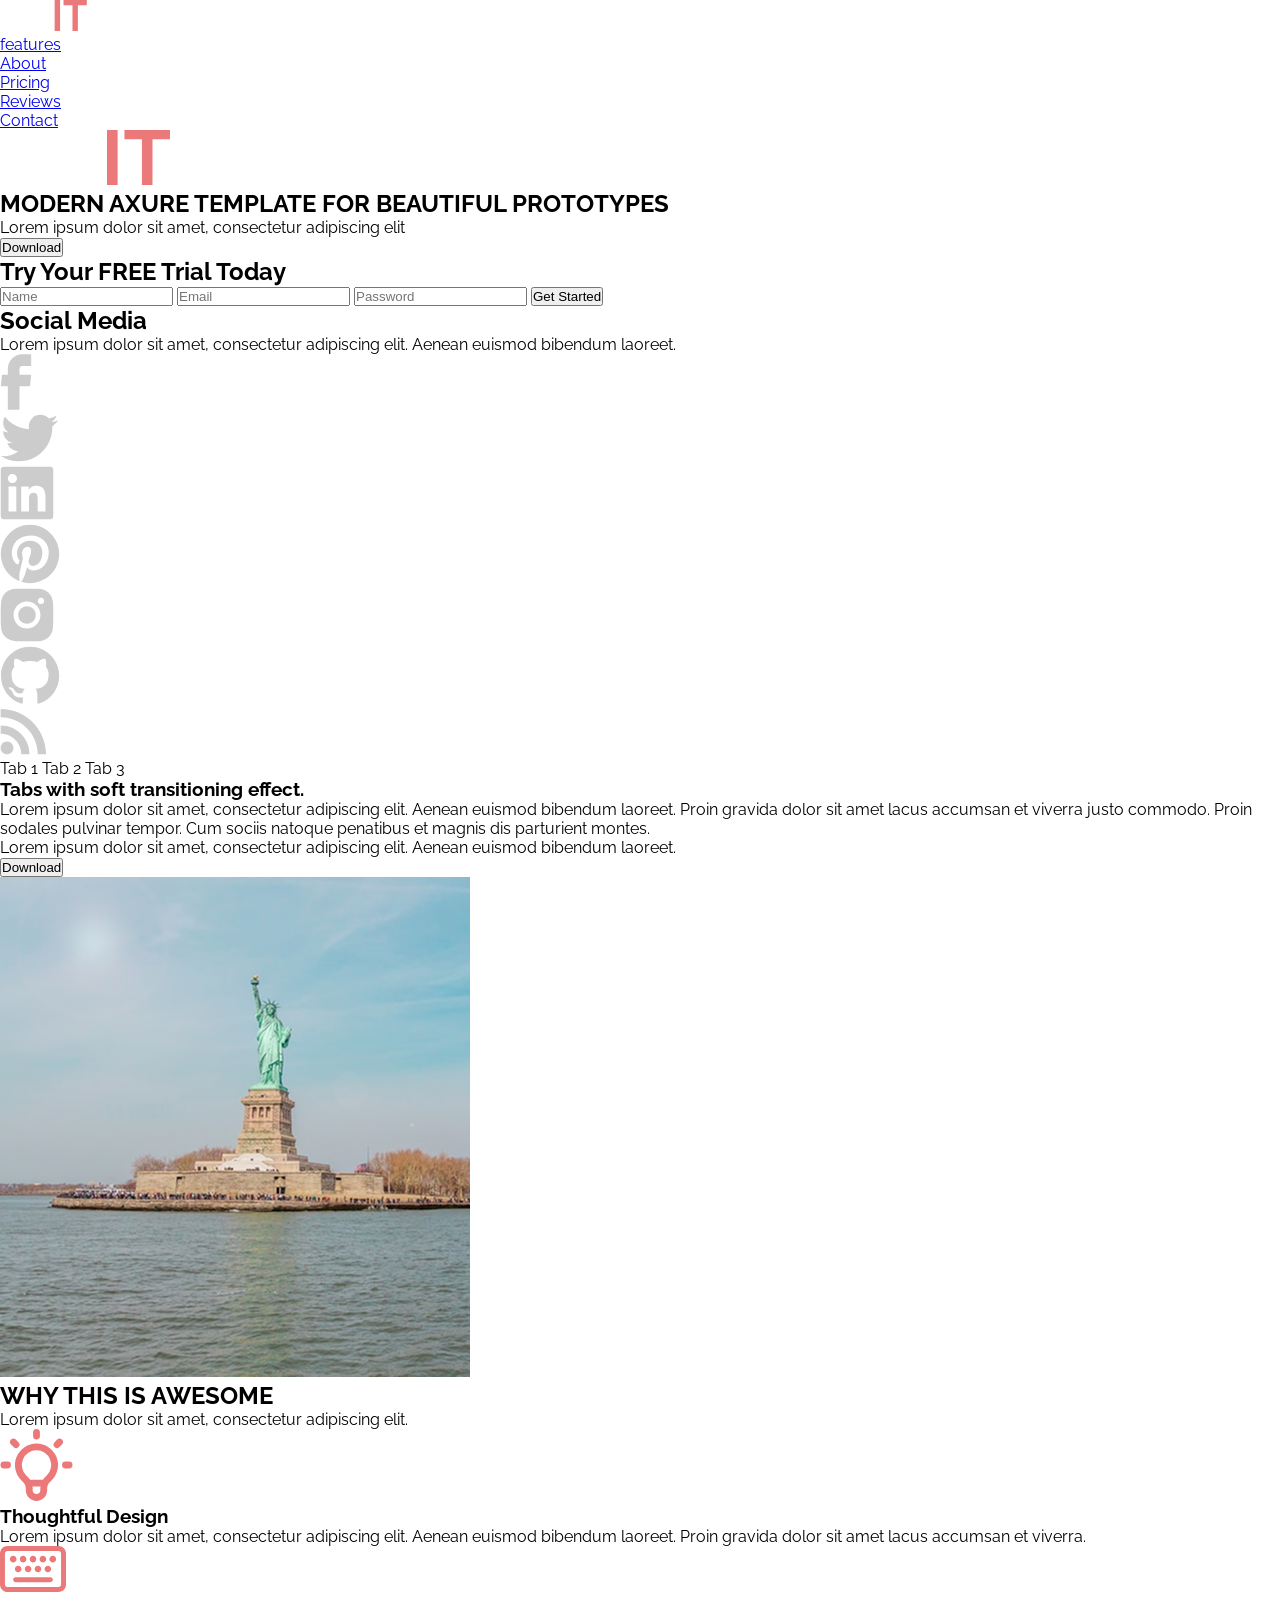
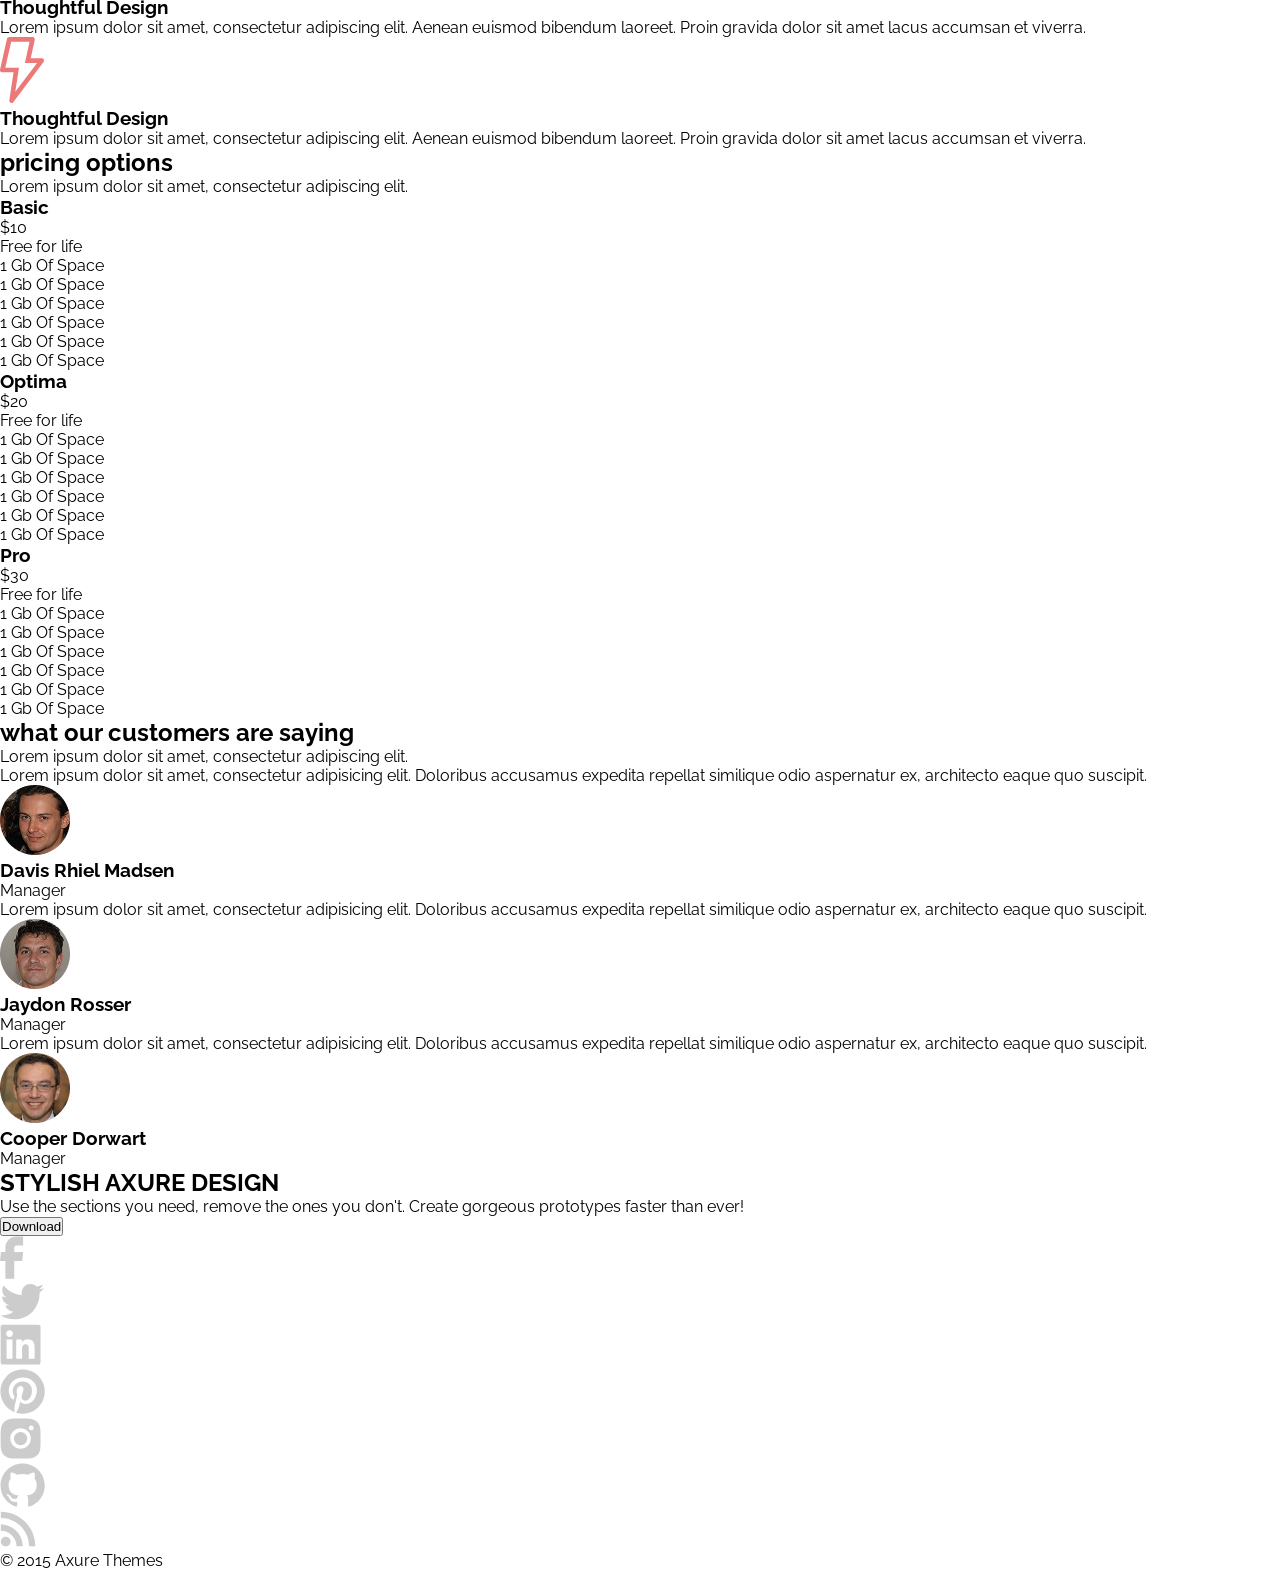
==== commit 278fa586: "add blocks" ====
--- a/homework_5-6/index.html
+++ b/homework_5-6/index.html
@@ -121,7 +121,7 @@
       </div>
     </div>
   </section>
-    <div class="promo">
+  <div class="promo">
         <div class="container">
             <div class="promo__tabs">
                  <a class="promo__tab">Tab 1</a>
@@ -140,8 +140,8 @@
         </div>
     </div>
     </div>
-    </div>
- <section class="info">
+  </div>
+  <section class="info">
   <div class="container">
     <div class="heading">
       <h2 class="heading__title">WHY THIS IS AWESOME</h2>
@@ -223,7 +223,7 @@
   </div>
 </div>
   </section>
-        <section class="opinions">
+  <section class="opinions">
       <div class="container">
         <div class="heading opinions__heading">
           <h2 class="heading__title opinions__title">what our customers are saying</h2>
@@ -275,6 +275,63 @@
         </div>
         </div>
         </div>
-        </section>
+  </section>
+  <section class="stylish-design">
+      <div class="container">
+        <div class="heading stylish-design__heading">
+          <h2 class="heading__title stylish-design__title">STYLISH AXURE DESIGN</h2>
+          <p class="heading__text stylish-design__text">Use the sections you need, remove the ones you don't.  Create gorgeous prototypes faster than ever!</p>
+          </div>
+          <button class="stylish-design__btn">Download</button>
+  </div>
+  </section>
+  <footer class="footer">
+          <div class="footer__wrapper">
+           <div class="footer__social">
+            <ul class="footer__social-media">
+          <li class="footer__social-item">
+            <svg width="24" height="43" viewBox="0 0 24 43" fill="none" xmlns="http://www.w3.org/2000/svg">
+            <path d="M5.38853 42.6584H14.2552V24.9029H22.2441L23.1219 16.0806H14.2552V11.6251C14.2552 11.0372 14.4887 10.4734 14.9044 10.0577C15.3201 9.64196 15.884 9.40841 16.4719 9.40841H23.1219V0.541748H16.4719C13.5324 0.541748 10.7133 1.70945 8.63476 3.78798C6.55623 5.86651 5.38853 8.6856 5.38853 11.6251V16.0806H0.955192L0.0773926 24.9029H5.38853V42.6584Z" fill="#CCCCCC"/>
+            </svg>
+          </li>
+          <li class="footer__social-item">
+            <svg width="44" height="37" viewBox="0 0 44 37" fill="none" xmlns="http://www.w3.org/2000/svg">
+            <path d="M39.5198 9.72684C39.5486 10.1148 39.5486 10.5005 39.5486 10.8862C39.5486 22.6899 30.5645 36.2914 14.1456 36.2914C9.08718 36.2914 4.38785 34.8262 0.433319 32.2814C1.15152 32.3634 1.84312 32.3923 2.59014 32.3923C6.60894 32.402 10.5139 31.0581 13.6757 28.5774C11.8124 28.5436 10.0062 27.9289 8.50916 26.819C7.01216 25.709 5.89914 24.1593 5.3255 22.3862C5.87745 22.4682 6.43162 22.5237 7.01238 22.5237C7.8126 22.5237 8.61725 22.4128 9.36427 22.22C7.34214 21.8117 5.52384 20.7156 4.21854 19.1182C2.91325 17.5207 2.20154 15.5204 2.20444 13.4575V13.3467C3.39479 14.0094 4.77577 14.424 6.23877 14.4794C5.01315 13.6649 4.00818 12.5598 3.31352 11.2625C2.61886 9.96526 2.25611 8.51622 2.25764 7.04467C2.25764 5.3866 2.69875 3.86597 3.47237 2.5404C5.71594 5.3002 8.51418 7.55796 11.6859 9.16748C14.8575 10.777 18.3319 11.7024 21.884 11.8837C21.7466 11.2187 21.6623 10.5293 21.6623 9.83767C21.6618 8.66497 21.8923 7.50365 22.3408 6.4201C22.7893 5.33656 23.447 4.35203 24.2762 3.5228C25.1054 2.69358 26.09 2.03591 27.1735 1.58741C28.257 1.13891 29.4184 0.908354 30.5911 0.908937C33.1624 0.908937 35.4832 1.98624 37.1147 3.72854C39.1136 3.34199 41.0306 2.61227 42.7805 1.57172C42.1142 3.63503 40.7185 5.38462 38.8548 6.49272C40.6277 6.29051 42.3603 5.82429 43.9953 5.10952C42.7742 6.88972 41.261 8.4508 39.5198 9.72684Z" fill="#CCCCCC"/>
+            </svg>
+          </li>
+          <li class="footer__social-item">
+            <svg width="41" height="41" viewBox="0 0 41 41" fill="none" xmlns="http://www.w3.org/2000/svg">
+            <path d="M38.3333 0.649902H2.86667C2.27877 0.649902 1.71495 0.883443 1.29925 1.29915C0.883542 1.71485 0.650002 2.27867 0.650002 2.86657V38.3332C0.650002 38.9211 0.883542 39.4849 1.29925 39.9007C1.71495 40.3164 2.27877 40.5499 2.86667 40.5499H38.3333C38.9212 40.5499 39.485 40.3164 39.9008 39.9007C40.3165 39.4849 40.55 38.9211 40.55 38.3332V2.86657C40.55 2.27867 40.3165 1.71485 39.9008 1.29915C39.485 0.883443 38.9212 0.649902 38.3333 0.649902ZM12.4848 34.6469H6.56185V15.6058H12.4848V34.6469ZM9.52332 13.0056C8.61325 13.0056 7.74046 12.6441 7.09695 12.0006C6.45344 11.3571 6.09192 10.4843 6.09192 9.5742C6.09192 8.66414 6.45344 7.79135 7.09695 7.14784C7.74046 6.50432 8.61325 6.1428 9.52332 6.1428C10.4334 6.1428 11.3062 6.50432 11.9497 7.14784C12.5932 7.79135 12.9547 8.66414 12.9547 9.5742C12.9547 10.4843 12.5932 11.3571 11.9497 12.0006C11.3062 12.6441 10.4334 13.0056 9.52332 13.0056ZM34.6492 34.6469H28.7329V25.3879C28.7329 23.1801 28.693 20.3406 25.6562 20.3406C22.5751 20.3406 22.1073 22.7479 22.1073 25.2327V34.6491H16.1955V15.608H21.8701V18.2103H21.9522C22.7391 16.7141 24.672 15.1358 27.547 15.1358C33.5409 15.1358 34.647 19.0771 34.647 24.2064V34.6469H34.6492Z" fill="#CCCCCC"/>
+            </svg>
+          </li>
+          <li class="footer__social-item">
+            <svg width="45" height="45" viewBox="0 0 45 45" fill="none" xmlns="http://www.w3.org/2000/svg">
+            <path d="M16.0387 43.747C18.1667 44.3899 20.3168 44.7667 22.6 44.7667C28.479 44.7667 34.1171 42.4313 38.2742 38.2742C42.4312 34.1172 44.7667 28.479 44.7667 22.6C44.7667 19.689 44.1933 16.8066 43.0793 14.1172C41.9653 11.4278 40.3325 8.98418 38.2742 6.92582C36.2158 4.86745 33.7722 3.23467 31.0828 2.12069C28.3934 1.00671 25.511 0.43335 22.6 0.43335C19.689 0.43335 16.8066 1.00671 14.1172 2.12069C11.4278 3.23467 8.98415 4.86745 6.92578 6.92582C2.76873 11.0829 0.433317 16.7211 0.433317 22.6C0.433317 32.0208 6.35182 40.1117 14.7086 43.3037C14.5091 41.5747 14.3096 38.7152 14.7086 36.7423L17.2578 25.792C17.2578 25.792 16.615 24.5063 16.615 22.467C16.615 19.408 18.5213 17.1248 20.6937 17.1248C22.6 17.1248 23.4867 18.5214 23.4867 20.3169C23.4867 22.2232 22.2232 24.9497 21.5803 27.5653C21.2035 29.7377 22.733 31.644 24.9497 31.644C28.8953 31.644 31.9543 27.4324 31.9543 21.4917C31.9543 16.1717 28.1417 12.5364 22.6665 12.5364C16.4155 12.5364 12.7358 17.1914 12.7358 22.0902C12.7358 23.9965 13.3565 25.925 14.3762 27.1885C14.5757 27.3215 14.5757 27.4988 14.5092 27.8313L13.8663 30.2475C13.8663 30.6243 13.6225 30.7574 13.2457 30.4914C10.4083 29.25 8.76798 25.2157 8.76798 21.9572C8.76798 14.9525 13.7333 8.59068 23.3093 8.59068C30.9347 8.59068 36.8753 14.0659 36.8753 21.3365C36.8753 28.9619 32.1538 35.0798 25.393 35.0798C23.2428 35.0798 21.137 33.9272 20.3833 32.575L18.8982 37.8285C18.3883 39.7349 16.9918 42.284 16.0387 43.8135V43.747Z" fill="#CCCCCC"/>
+            </svg>
+          </li>
+          <li class="footer__social-item">
+            <svg width="41" height="41" viewBox="0 0 41 41" fill="none" xmlns="http://www.w3.org/2000/svg">
+            <path d="M40.4326 12.4094C40.4103 10.7306 40.096 9.06843 39.5038 7.49731C38.9904 6.17208 38.2061 4.96853 37.2011 3.96357C36.1961 2.9586 34.9926 2.17432 33.6674 1.66083C32.1164 1.07864 30.478 0.763833 28.8217 0.729827C26.6893 0.63451 26.0132 0.60791 20.6001 0.60791C15.187 0.60791 14.4932 0.60791 12.3763 0.729827C10.7208 0.764083 9.08309 1.07888 7.53286 1.66083C6.20743 2.17396 5.00369 2.95812 3.99868 3.96313C2.99367 4.96814 2.20951 6.17187 1.69638 7.49731C1.11302 9.04705 0.798903 10.6851 0.767596 12.3407C0.67228 14.4754 0.643463 15.1515 0.643463 20.5646C0.643463 25.9777 0.643463 26.6693 0.767596 28.7884C0.800846 30.4465 1.1134 32.0824 1.69638 33.6362C2.21038 34.9613 2.99512 36.1645 4.00046 37.1691C5.00581 38.1737 6.20965 38.9575 7.53508 39.4705C9.08106 40.0761 10.719 40.4134 12.3785 40.468C14.5131 40.5633 15.1892 40.5921 20.6023 40.5921C26.0154 40.5921 26.7092 40.5921 28.8262 40.468C30.4824 40.4354 32.1209 40.1213 33.6718 39.5392C34.9967 39.0251 36.1999 38.2407 37.2048 37.2358C38.2097 36.2309 38.9942 35.0276 39.5083 33.7027C40.0913 32.1511 40.4038 30.5152 40.4371 28.8549C40.5324 26.7225 40.5612 26.0464 40.5612 20.6311C40.5568 15.218 40.5568 14.5308 40.4326 12.4094ZM20.5868 30.8011C14.9254 30.8011 10.3392 26.2148 10.3392 20.5535C10.3392 14.8921 14.9254 10.3058 20.5868 10.3058C23.3047 10.3058 25.9112 11.3855 27.833 13.3073C29.7548 15.2291 30.8345 17.8356 30.8345 20.5535C30.8345 23.2713 29.7548 25.8779 27.833 27.7997C25.9112 29.7215 23.3047 30.8011 20.5868 30.8011ZM31.2423 12.3163C30.9284 12.3166 30.6176 12.255 30.3275 12.135C30.0375 12.0151 29.774 11.8391 29.552 11.6171C29.3301 11.3952 29.154 11.1316 29.0341 10.8416C28.9141 10.5515 28.8525 10.2407 28.8528 9.92678C28.8528 9.61312 28.9145 9.30254 29.0346 9.01275C29.1546 8.72297 29.3305 8.45967 29.5523 8.23788C29.7741 8.01609 30.0374 7.84016 30.3272 7.72013C30.617 7.6001 30.9276 7.53832 31.2412 7.53832C31.5549 7.53832 31.8655 7.6001 32.1552 7.72013C32.445 7.84016 32.7083 8.01609 32.9301 8.23788C33.1519 8.45967 33.3278 8.72297 33.4479 9.01275C33.5679 9.30254 33.6297 9.61312 33.6297 9.92678C33.6297 11.2479 32.5612 12.3163 31.2423 12.3163Z" fill="#CCCCCC"/>
+            <path d="M20.587 27.21C24.2634 27.21 27.2437 24.2297 27.2437 20.5534C27.2437 16.877 24.2634 13.8967 20.587 13.8967C16.9106 13.8967 13.9304 16.877 13.9304 20.5534C13.9304 24.2297 16.9106 27.21 20.587 27.21Z" fill="#CCCCCC"/>
+            </svg>
+          </li>
+          <li class="footer__social-item">
+            <svg width="45" height="44" viewBox="0 0 45 44" fill="none" xmlns="http://www.w3.org/2000/svg">
+            <path fill-rule="evenodd" clip-rule="evenodd" d="M22.6573 0.43335C10.4457 0.43335 0.548248 10.3308 0.548248 22.5424C0.548248 32.309 6.88127 40.5971 15.6681 43.5231C16.7743 43.7226 17.1733 43.0421 17.1733 42.4569C17.1733 41.9316 17.1555 40.5395 17.1489 38.6974C10.9976 40.0319 9.69865 35.7315 9.69865 35.7315C8.69672 33.1779 7.2448 32.4974 7.2448 32.4974C5.23872 31.1253 7.39775 31.1563 7.39775 31.1563C9.61885 31.3115 10.7826 33.4351 10.7826 33.4351C12.7554 36.8133 15.9607 35.8379 17.2154 35.2727C17.4171 33.8429 17.9934 32.8676 18.623 32.3157C13.7153 31.7593 8.55485 29.8618 8.55485 21.3875C8.55485 18.978 9.41713 17.0007 10.8247 15.4579C10.6008 14.8971 9.83608 12.6472 11.0442 9.60592C11.0442 9.60592 12.8995 9.00963 17.1223 11.8691C18.9257 11.3785 20.7861 11.1281 22.6551 11.1243C24.5241 11.1274 26.3845 11.3778 28.1879 11.8691C32.4128 9.00742 34.266 9.60592 34.266 9.60592C35.4741 12.6472 34.716 14.8971 34.4854 15.4579C35.9041 17.0007 36.7553 18.9758 36.7553 21.3875C36.7553 29.884 31.5905 31.7504 26.665 32.2979C27.4519 32.9807 28.1613 34.3284 28.1613 36.3899C28.1613 39.3469 28.1347 41.7321 28.1347 42.4569C28.1347 43.0488 28.5292 43.7359 29.6575 43.5187C38.44 40.5883 44.7663 32.3068 44.7663 22.5424C44.7663 10.3308 34.8689 0.43335 22.6573 0.43335Z" fill="#CCCCCC"/>
+            </svg>
+          </li>
+          <li class="footer__social-item">
+           <svg width="36" height="36" viewBox="0 0 36 36" fill="none" xmlns="http://www.w3.org/2000/svg">
+          <path d="M5.69899 35.3334C8.36781 35.3334 10.5313 33.1699 10.5313 30.501C10.5313 27.8322 8.36781 25.6687 5.69899 25.6687C3.03016 25.6687 0.866653 27.8322 0.866653 30.501C0.866653 33.1699 3.03016 35.3334 5.69899 35.3334Z" fill="#CCCCCC"/>
+          <path d="M0.866653 0.842041V7.11521C16.4498 7.11521 29.0848 19.7502 29.0848 35.3334H35.358C35.358 16.2922 19.9078 0.842041 0.866653 0.842041ZM0.866653 13.3884V19.6615C9.51165 19.6615 16.5385 26.6884 16.5385 35.3334H22.8117C22.8117 23.2082 12.9918 13.3884 0.866653 13.3884Z" fill="#CCCCCC"/>
+          </svg>
+          </li>
+        </ul>
+           </div>
+           <p class="footer__text">
+            © 2015 Axure Themes
+           </p>
+          </div>
+  </footer>
 </body>
 </html>
--- a/style/style.css
+++ b/style/style.css
@@ -1,707 +1,186 @@
 * {
-  box-sizing: border-box;
   margin: 0;
   padding: 0;
-}
-
-:root {
-  --basic-color-1: #000000;
-  --basic-color-2: #ffffff;
-
-  --text-color-1: #333333;
-  --text-color-2: #86878b;
-
-
-  --bg-color-1: #F5F5F5;
-  --bg-color-2: #E2E2E2;
-  --bg-color-3: #F8EFEF;
-  --border-color: #c6cbcd;
-
-  --accent-color: #ec7979;
-  --active-color: #AB4949;
-
-  --icon-color: #CCCCCC;
-  --field-color: #BDBDBD;
+  box-sizing: border-box;
 }
 
 body {
-  font-family: "Raleway", sans-serif;
-  color: var(--basic-color-1);
+    font-family: "Raleway", sans-serif;
 }
-
-.container {
-  max-width: 1200px;
-  padding: 0 15px;
-  margin: 0 auto;
+/*Header HW7*/
+.axit-header{
+    position: relative;
+    background-color: #000;
 }
-
-.btn {
-  color: var(--basic-color-2);
-  background-color: var(--accent-color);
+.axit-header__logo-img{
+width: 86.8px;
+height: 31px;
+}
+.container-nav{
+  padding: 15px 0;
+  display: flex;
+  justify-content: space-between;
+  align-items: center;
+  height: 75px;
+  margin-right: 122px;
+  margin-left: 152px;
+}
+.axit-header__nav-lists{
+  display: flex;
+  justify-content: space-between;
+  width: 570px;
+}
+.axit-header__nav-link{
+  text-decoration: none;
+  color: #fff;
   font-family: "Open Sans", sans-serif;
-  font-size: 18px;
-  line-height: 24px;
-  text-align: center;
   font-weight: 600;
-  padding: 17px;
-  width: 100%;
-  max-width: 270px;
-  text-align: center;
-  border: none;
-  outline: none;
-  cursor: pointer;
+  font-size: 14px;
+  line-height: 19px;
 }
-
-.btn:hover,
-.btn:focus-visible {
-  background-color: var(--active-color);
+.axit-main{
+  background-image: url("../images/axit-background.jpg");
+  background-repeat: no-repeat;
+  background-position: center;
+  background-size: cover;
+  position: relative;
+  min-height: 100vh;
 }
-
-.btn:active {
-  background-color: var(--accent-color);
-  box-shadow: 0px 0px 10px 0px var(--active-color) inset;
+.axit-main::before {
+    content: '';
+    position: absolute;
+    display: block;
+    width: 100%;
+    height: 100%;
+    background-color: rgba(0, 0, 0, 0.3);
 }
-
-.btn_bg {
-  background-color: transparent;
-  padding: 15px;
-  border: 2px solid var(--basic-color-2);
-}
-
-.btn_bg:hover,
-.btn_bg:focus-visible {
-  background-color: transparent;
-  color: var(--accent-color);
-  border-color: var(--accent-color);
-}
-
-.btn_bg:active {
-  background-color: var(--active-color);
-  border-color: var(--active-color);
-  color: var(--basic-color-2);
-}
-
-.btn_form {
-  font-size: 15px;
-  line-height: 20px;
-  padding: 20px;
-  max-width: unset;
-}
-
-.btn_center {
-  max-width: 370px;
-}
-
-.heading__tille {
-  font-size: 36px;
-  font-weight: 400;
-  line-height: 42px;
-  text-align: center;
-  margin-bottom: 80px;
-  text-transform: uppercase;
-  position: relative;
-}
-
-.heading__tille::after {
-  content: '';
-  display: inline-block;
-  width: 170px;
-  height: 1px;
-  background-color: var(--accent-color);
-  position: absolute;
-  top: 100%;
-  left: 50%;
-  transform: translate(-50%, 40px);
-}
-
-.heading__text {
-  font-size: 18px;
-  line-height: 21px;
-  color: var(--text-color-2);
-  text-align: center;
-}
-
-.header {
-  background-color: var(--basic-color-1);
-  position: fixed;
-  width: 100%;
-  z-index: 10;
-}
-
-main {
-  padding-top: 75px;
-}
-
-.header .container {
+.axit-main__wrapper{
+  padding: 306px 99px 185px 170px;
   display: flex;
-  align-items: center;
-  justify-content: space-between;
+  justify-content:space-between;
+  position:relative;
   gap: 30px;
 }
-
-.nav__list {
-  list-style: none;
+.axit-main__wrapper-text{
+  max-width: 670px;
+}
+.axit-main__wrapper-form{
+  width: 470px;
+  height: 450px;
+  align-items: center;
+  border-radius: 3%;
+  overflow: hidden;
+  background-color: #fff;
+  padding-top: 36px;
+}
+.axit-main__form-text{
   display: flex;
-}
-
-.nav__item {
-  min-width: 114px;
-  width: 100%;
-}
-
-.nav__link {
-  text-decoration: none;
-  font-family: "Open Sans", sans-serif;
-  font-size: 14px;
-  line-height: 19px;
-  font-weight: 600;
-  text-align: center;
-  color: var(--basic-color-2);
-  text-transform: capitalize;
-  cursor: pointer;
-  padding: 28px 0;
-  display: block;
-  outline: none;
-}
-
-.nav__link:hover,
-.nav__link:focus-visible {
-  background-color: var(--accent-color);
-}
-
-.nav__link:active {
-  background-color: var(--active-color);
-}
-
-.banner {
-  background: url('../media/img_bg_banner.png') center/cover no-repeat;
-  background-color: var(--bg-color-2);
-  padding: 306px 0 185px;
-  position: relative;
-  color: var(--basic-color-2);
-}
-
-.banner::before {
-  content: '';
-  width: 100%;
-  height: 100%;
-  background: rgba(0, 0, 0, 0.5);
-  position: absolute;
-  left: 0;
-  top: 0;
-}
-
-.banner .container {
-  position: relative;
-  display: flex;
-  gap: 30px;
-  align-items: center;
-}
-
-.banner__info {
-  margin-top:-381px;
-  padding-top: 381px;
-}
-
-.banner__logo {
-  margin-bottom:73px;  
-}
-
-.banner__title {
-  font-size: 48px;
-  line-height: 56px;
-  font-weight: 500;
-  text-transform: uppercase;
-  margin-bottom: 97px;
-  max-width: 670px;
-  position: relative;
-}
-
-.banner__title:after {
-  content: '';
-  display: inline-block;
-  width: 170px;
-  height: 1px;
-  background-color: var(--basic-color-2);
-  position: absolute;
-  top: 100%;
-  left: 0;
-  transform: translateY(55px);
-}
-
-.banner__text {
-  font-size: 18px;
-  line-height: 21px;
-  max-width: 270px;
-  margin-bottom: 42px;
-}
-
-.banner__form {
-  max-width: 470px;
-  background-color: var(--basic-color-2);
-  border-radius: 10px;
-  overflow: hidden; 
-}
-
-.form__wrapper {
-  padding: 36px 50px 75px;
-}
-
-.form__title {
-  font-family: "Open Sans", sans-serif;
-  text-transform: uppercase;
-  font-size: 24px;
-  line-height: 100%;
-  font-weight: 700;
-  text-align: center;
-  color: var(--text-color-1);
-  margin-bottom: 75px;
-}
-
-.form__fieldset {
-  display: flex;
-  flex-direction: column;
-  gap: 32px;
-}
-
-.form__field {
-  background-color: transparent;
-  border: none;
-  border-bottom: 1px solid var(--field-color);
-  color: var(--text-color-1);
-  font-size: 14px;
-  line-height: 19px;
-  font-family: "Open Sans", sans-serif;
-  padding-bottom: 16px;
-  width: 100%;
-}
-
-.form__field::placeholder {
-  color: var(--field-color);
-}
-
-.form__title_color {
-  color: var(--accent-color);
-}
-
-.social-media {
-  background-color: var(--bg-color-3);
-  padding: 32px 0 18px;
-  margin-bottom: 100px;
-}
-
-.social-media .container {
-  display: flex;
-  column-gap: 30px;
-  justify-content: space-between;
-  align-items: center;
-}
-
-.social-media__info {
-  max-width: 470px;
-}
-
-.social-media__title {
-  font-family: "Open Sans", sans-serif;
-  font-size: 24px;
-  line-height: 32px;
-  font-weight: 700;
-  color: var(--text-color-1);
-  margin-bottom: 16px;
-}
-
-.social-media__text {
-  font-size: 18px;
-  line-height: 21px;
-  color: var(--text-color-2);
-}
-
-.social-media__list {
-  display: flex;
-  gap: 30px;
-  list-style: none;
   justify-content: center;
-  align-items: center;
-}
-
-.social-media__link {
-  width: 70px;
-  height: 70px;
-  cursor: pointer;
-  color: var(--icon-color);
-  display: flex;
-  align-items: center;
-  justify-content: center;
-  outline: none;
-}
-
-.social-media__link:hover,
-.social-media__link:focus-visible {
-  color: var(--accent-color);
-}
-
-.social-media__link:active {
-  color: var(--active-color);
-}
-
-.social-media__link svg {
-  width: 100%;
-  height: 100%;
-}
-
-.about {
-  margin: -175px 0 100px;
-  padding-top: 175px;
-}
-
-.about__heading {
-  margin-bottom: 98px;
-}
-
-.about__wrapper {
-  display: flex;
-  gap: 27px;
-}
-
-.about__item {
-  width: calc((100% - 54px) / 3);
-}
-
-.about__icon {
-  border: 1px solid var(--accent-color);
-  width: 92px;
-  height: 92px;
-  border-radius: 50%;
-  margin: 0 auto 24px;
-  display: flex;
-  align-items: center;
-  justify-content: center;
-}
-
-.about__tille {
-  font-family: "Open Sans", sans-serif;
-  font-size: 24px;
-  font-weight: 700;
-  line-height: 33px;
-  text-align: center;
-  margin-bottom: 26px;
-}
-
-.about__info {
-  font-size: 18px;
-  line-height: 21px;
-  text-align: center;
-}
-
-.features {
-  margin: -175px 0 100px;
-  padding-top: 175px;
-}
-
-.features__tabs {
-  display: flex;
-}
-
-.features__tab {
-  font-family: "Open Sans", sans-serif;
-  font-size: 14px;
-  line-height: 19px;
-  text-transform: uppercase;
-  text-align: center;
-  padding: 10px;
-  width: 100%;
-  max-width: 203px;
-  border: none;
-  color: var(--text-color-1);
-  background-color: transparent;
-}
-
-.features__tab_active {
-  border: 1px solid var(--border-color);
-  border-bottom: none;
-  border-radius: 5px 5px 0 0;
-  position: relative;
-}
-
-.features__tab_active::after {
-  content: '';
-  display: block;
-  background-color: var(--basic-color-2);
-  width: 100%;
-  height: 5px;
-  position: absolute;
-  left: 0;
-  bottom: -2px;
-}
-
-.feature {
-  display: flex;
-  border: 1px solid var(--border-color);
-}
-
-.feature__info {
-  padding: 55px 30px 54px 100px;
-  max-width: 700px;
-}
-
-.feature__title {
-  font-family: "Open Sans", sans-serif;
-  font-size: 30px;
-  line-height: 41px;
-  font-weight: 700;
-  margin-bottom: 57px;
-}
-
-.feature__text {
-  font-size: 18px;
-  line-height: 21px;
-  margin-bottom: 26px;
-}
-
-.feature__text:last-of-type {
-  margin-bottom: 0;
-}
-
-.feature__btn {
-  margin-top: 78px;
-}
-
-.feature__wrapper-img {
-  max-width: 470px;
-}
-
-.feature__img {
-  width: 100%;
-  height: 100%;
-  object-fit: cover;
-}
-
-.pricing {
-  background-color: var(--bg-color-1);
-  margin-bottom: 100px;
-  padding: 82px 0;
-}
-
-.pricing__heading {  
-  margin: -154px 0 79px;
-  padding-top: 154px;
-}
-
-.pricing__wrapper {
-  display: flex;
-  gap: 27px 30px;
-}
-
-.pricing__item {
-  width: calc((100% - 60px) / 3);
-}
-
-.tariff {
-  text-align: center;
-  border-collapse: collapse;
-}
-
-.tariff:hover,
-.tariff:focus-visible {
-  box-shadow: 0px 4px 10px 0px #33333333;
-  transform: translateY(-20px);
-}
-
-.tariff__thead {
-  background-color: var(--text-color-1);
-  color: var(--basic-color-2);
-}
-
-.tariff__name th {
   font-family: "Open Sans", sans-serif;
   font-weight: 700;
   font-size: 24px;
-  line-height: 32px;
-  padding: 9px 10px;
-  border: 2px solid var(--bg-color-1);
+  line-height: 24px;
+  text-transform: uppercase;
+  margin-bottom: 75px;
 }
-
-.tariff__price th {
-  font-weight: 700;
-  font-size: 36px;
-  line-height: 42px;
-  padding: 29px 10px;
-  border: 2px solid var(--bg-color-1);
+.axit-main__form-text span{
+  color: #EC7979;
+  display: inline-block;
+  margin: 0 7.5px;
 }
-
-.tariff__period th {
+.axit-main__form-btn{
+  font-family: "Open Sans", sans-serif;
+  font-weight: 600;
+  font-size: 15px;
+  height: 60px;
+  width: 100%;
+  border: none;
+  color: #fff;
+  background-color: #EC7979;  
+  margin-top: 75px;
+}
+.axit-main__title{
+  font-size: 48px;
+  font-weight: 500;
+  color: #fff;
+  margin-bottom: 55px;
+}
+.axit-main__wrapper-logo{
+  margin-bottom: 73px;
+}
+.axit-main__line{
+  width: 170px;
+  border: none;
+  background-color: #fff;
+  margin-bottom: 42px;
+  height: 1px;
+}
+.axit-main__text{
   font-weight: 400;
   font-size: 18px;
-  line-height: 20px;
-  color: rgba(255, 255, 255, 0.5);
-  padding: 15px 10px;
-  border: 2px solid var(--bg-color-1);
+  color: #fff;
+  width: 270px;
 }
+.axit-main__download-btn{
+  background-color: transparent;
+  border: 2px solid #fff;
+  color: #fff;
+  line-height: 58px;
+  width: 270px;
+  margin-top: 42px;
+}
+.axit-main__wrapper-logo{
+  width: 170px;
+  height: 55px;
+}
+.axit-main__text-logo{
+  width: 100%;
+  height: 100%  ;
+}
+.axit-main__form-group{
+  margin-bottom: 31px;
+  display: flex;
+  justify-content: center;
+  line-height: 40px;
 
-.tariff__info td {
-  padding: 15px 10px;
-  font-size: 18px;
-  line-height: 20px;
-  color: var(--text-color-2);
-  background-color: #FFFFFF;
-  border: 2px solid var(--bg-color-1);
 }
-
-.reviews {
-  margin: -175px 0 100px;
-  padding-top: 175px;
+.axit-main__download-btn:hover {
+    color: #232323;
+    border-color: #232323;
 }
-
-.reviews__heading {
-  margin-bottom: 83px;
-}
-
-.reviews__wrapper {
+.axit-footer__links{
+  max-width: 670px;
+  width: 100%;
   display: flex;
+  justify-content: space-between;
+  list-style: none;
   gap: 30px;
 }
-
-.reviews__item {
-  width: calc((100% - 60px) / 3);
+.axit-footer{
+  background-color: #F8EFEF;
+  max-height: 140px;
+  height: 100%;
+  padding-top: 32px;
 }
-
-.review__text {
-  background-color: var(--bg-color-2);
-  border-radius: 10px;
-  padding: 38px 25px 37px;
-  font-size: 18px;
-  line-height: 21px;
-  text-align: center;
-  color: var(--text-color-2);
-  margin-bottom: 66px;
-  position: relative;
+.axit-footer__container{
+  padding: 0 170px;
+  display: flex;
+  justify-content: space-between;
 }
-
-.review__text::after {
-  content: '';
-  display: inline-block;
-  width: 0;
-  height: 0;
-  border-left: 15px solid transparent;
-  border-right: 15px solid transparent;
-  border-top: 20px solid var(--bg-color-2);
-  position: absolute;
-  top: 100%;
-  left: 70px;
+.axit-footer__info-wrapper{
+  max-width: 470px;
+  width: 100%;
 }
-
-.review__person {
-  display: flex;
-  gap: 30px;
-  align-items: center;
-}
-
-.review__person-info {
-  flex-grow: 1;
-}
-
-.review__wrapper-img {
-  width: 70px;
-  height: 70px;
-  border-radius: 50%;
-  overflow: hidden;
-}
-
-.review__img {
-  width: 100%;
-  height: 100%;
-  object-fit: cover;
-}
-
-.review__name {
-  font-family: "Open Sans", sans-serif;
+.axit-footer__title{
+  color: #333333;
+  font-family: "Open sans", sans-serif;
   font-weight: 700;
   font-size: 24px;
-  line-height: 30px;
-  text-transform: capitalize;
-  margin-bottom: 18px;
+  line-height: 32px;
+  margin-bottom: 16px;
 }
-
-.review__job-title {
+.axit-footer__info{
+  color: #86878B;
   font-size: 18px;
-  line-height: 21px;
-}
-
-.design {
-  background: url('../media/img_bg_design.png') center/cover no-repeat;
-  background-color: var(--bg-color-2);
-  padding: 70px 0;
-  position: relative;
-  text-align: center;
-}
-
-.design::before {
-  content: '';
-  width: 100%;
-  height: 100%;
-  background: rgba(0, 0, 0, 0.5);
-  position: absolute;
-  left: 0;
-  top: 0;
-}
-
-.design .container {
-  position: relative;
-}
-
-.design__heading {
-  color: var(--basic-color-2);
-  margin-bottom: 80px;
-}
-
-.design__heading .heading__tille::after {
-  background-color: var(--basic-color-2);
-}
-
-.design__heading .heading__text {
-  color: var(--basic-color-2);
-}
-
-.contact {
-  margin: 66px 0;
-  text-align: center;
-}
-
-.contact__heading {
-  margin-bottom: 89px;
-}
-
-.contact__form .form__fieldset {
-  display: grid;
-  gap: 50px 30px;
-  grid-template-columns: 1fr 1fr;
-  margin-bottom: 50px;
-}
-
-.form__field_textarea {
-  grid-column: 2; 
-  grid-row: 1 / span 3; 
-  padding: 0;
-  resize: none;
-}
-
-.footer {
-  background-color: var(--basic-color-1);
-  padding: 35px 0 27px;
-}
-
-.footer__social-media {
-  margin-bottom: 28px;
-}
-
-.footer__social-media .social-media__link {
-  width: 53px;
-  height: 53px;
-}
-
-.footer__copyright {
-  font-size: 18px;
-  line-height: 21px;
-  text-align: center;
-  color: rgba(255, 255, 255, 0.5);
+  font-weight: 400;
 }
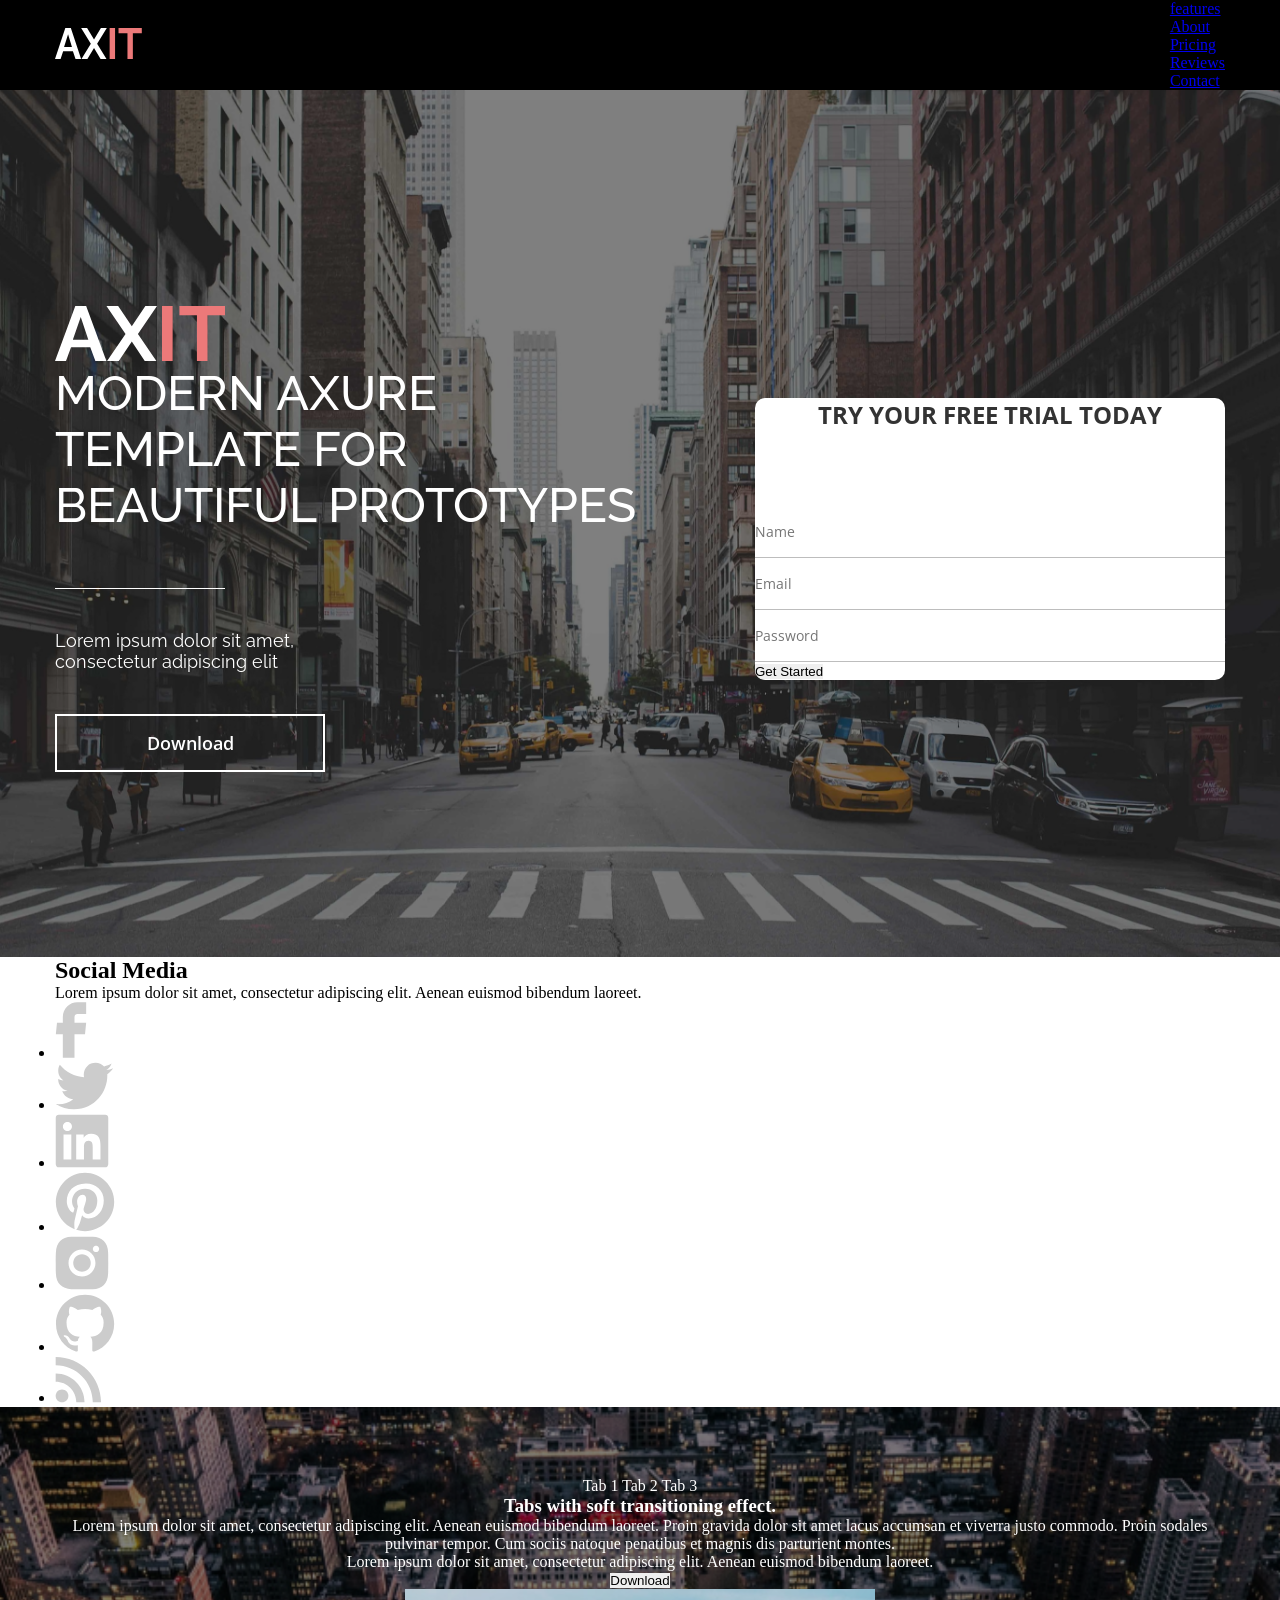
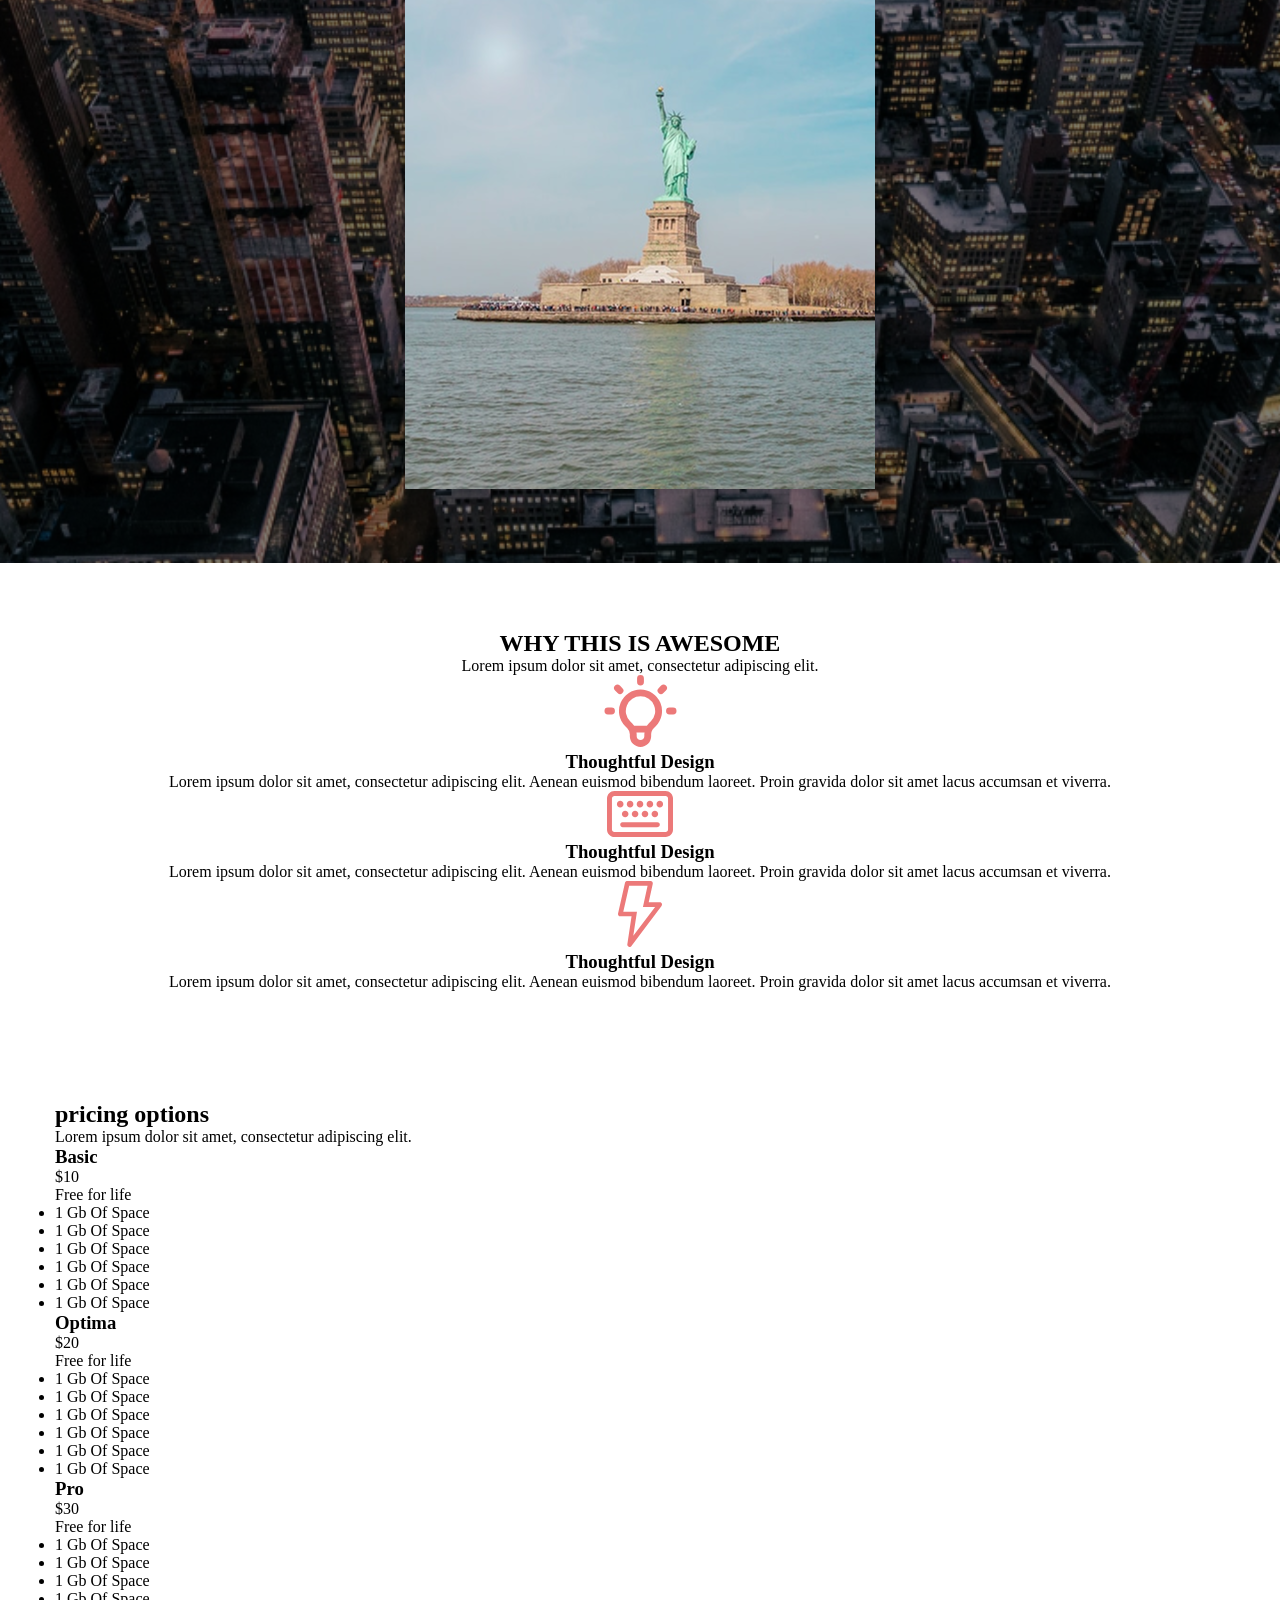
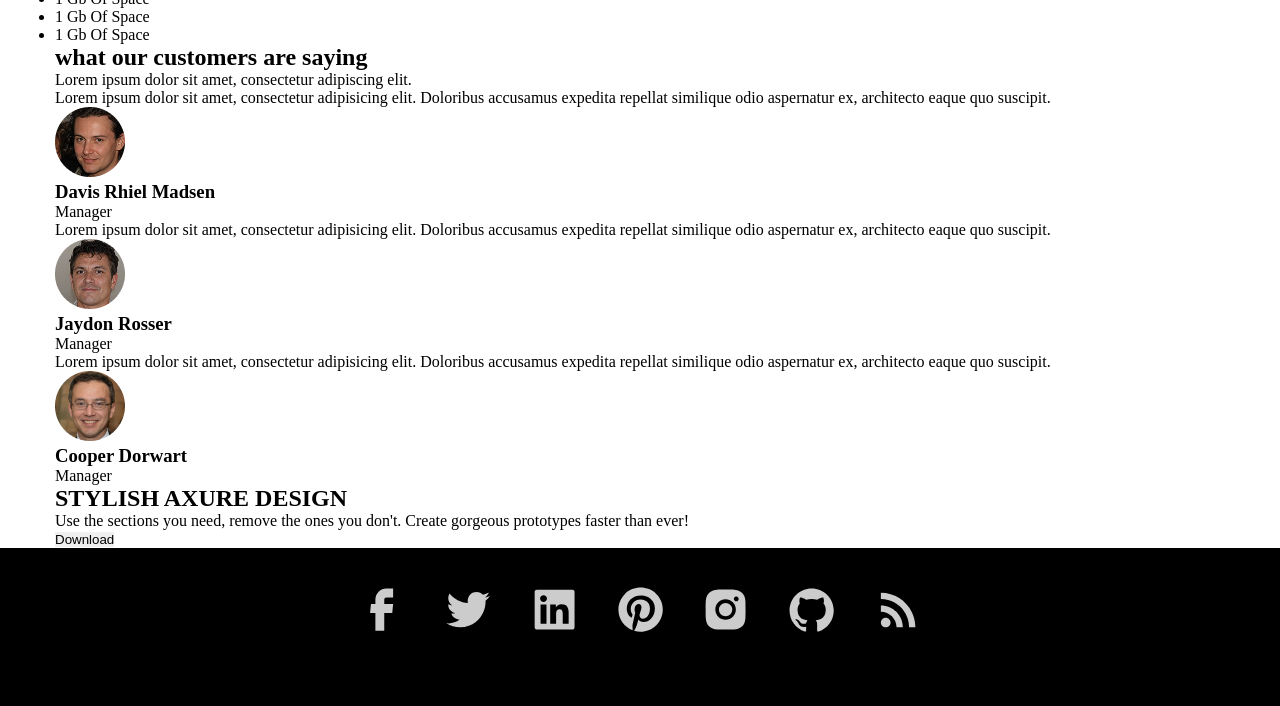
==== commit d585c0b2: "fix" ====
--- a/homework_5-6/index.html
+++ b/homework_5-6/index.html
@@ -18,7 +18,7 @@
 <path d="M86.8026 5.2831H77.8644V31H72.47V5.2831H63.5318V0H86.8026V5.2831Z" fill="#EC7979"/>
 </svg>
       </a>
-       <nav class="header__nav">
+       <nav class="header__nav nav">
                 <ul class="nav__items">
                     <li class="nav__item">
                         <a class="nav__link" href="#features">features</a>
@@ -41,7 +41,6 @@
   </header>
   <section class="banner">
     <div class="container">
-      <div class="banner__wrapper">
       <div class="banner__info">
         <div class="banner__logo">
           <svg width="170" height="55" viewBox="0 0 170 55" fill="none" xmlns="http://www.w3.org/2000/svg">
@@ -51,19 +50,17 @@
             <path d="M170 9.37324H152.499V55H141.936V9.37324H124.435V0H170V9.37324Z" fill="#EC7979"/>
 </svg>
         </div>
-        <h1 class="banner__h1">MODERN AXURE TEMPLATE FOR BEAUTIFUL PROTOTYPES</h1>
+        <h1 class="banner__title">MODERN AXURE TEMPLATE FOR BEAUTIFUL PROTOTYPES</h1>
         <p class="banner__text">Lorem ipsum dolor sit amet, consectetur adipiscing elit</p>
         <button class="banner__btn">Download</button>
-      </div>
-      <div class="banner__form">
-      <form>
-      <h2 class="banner__form-title">Try Your <span>FREE</span> Trial Today</h2>
-      <input type="text" placeholder="Name" class="banner__form-input">
-      <input type="email" placeholder="Email" class="banner__form-input">
-      <input type="password" placeholder="Password" class="banner__form-input">
-      <button type="submit" class="banner__form-button">Get Started</button>
+        </div>
+      <form class="banner__form form">
+      <h3 class="banner__form-title">Try Your <span>FREE</span> Trial Today</h3>
+      <input type="text" placeholder="Name" class="banner__form-input form__input">
+      <input type="email" placeholder="Email" class="banner__form-input form__input">
+      <input type="password" placeholder="Password" class="banner__form-input form__input">
+      <button type="submit" class="banner__form-button form__button">Get Started</button>
       </form>
-      </div>
       </div>
     </div>
   </section>
@@ -78,47 +75,59 @@
           Aenean euismod bibendum laoreet.
         </p>
       </div>
-      <div class="social__icons">
         <ul class="social__list">
           <li class="social__item">
+            <a class="social__link" href="#">
             <svg width="32" height="56" viewBox="0 0 32 56" fill="none" xmlns="http://www.w3.org/2000/svg">
             <path d="M7.82703 55.7083H19.4937V32.3458H30.0054L31.1604 20.7375H19.4937V14.875C19.4937 14.1014 19.801 13.3595 20.348 12.8126C20.895 12.2656 21.6368 11.9583 22.4104 11.9583H31.1604V0.291626H22.4104C18.5426 0.291626 14.8333 1.82808 12.0984 4.56299C9.36349 7.29789 7.82703 11.0072 7.82703 14.875V20.7375H1.9937L0.838699 32.3458H7.82703V55.7083Z" fill="#CCCCCC"/>
             </svg>
-          </li>
-          <li class="social__item">
+            </a>
+          </li>
+          <li class="social__item">
+            <a class="social__link" href="#">
             <svg width="59" height="48" viewBox="0 0 59 48" fill="none" xmlns="http://www.w3.org/2000/svg">
             <path d="M52.2629 12.3247C52.3008 12.8351 52.3008 13.3426 52.3008 13.8501C52.3008 29.3813 40.4796 47.278 18.8758 47.278C12.22 47.278 6.03667 45.3501 0.833334 42.0018C1.77833 42.1097 2.68833 42.1476 3.67125 42.1476C8.95914 42.1604 14.0973 40.3922 18.2575 37.128C15.8058 37.0836 13.4292 36.2748 11.4594 34.8143C9.48971 33.3539 8.0252 31.3148 7.27042 28.9818C7.99667 29.0897 8.72583 29.1626 9.49 29.1626C10.5429 29.1626 11.6017 29.0168 12.5846 28.763C9.92388 28.2258 7.53138 26.7836 5.81389 24.6817C4.09639 22.5797 3.15994 19.9478 3.16375 17.2334V17.0876C4.73 17.9597 6.54708 18.5051 8.47208 18.578C6.85943 17.5064 5.5371 16.0522 4.62307 14.3453C3.70905 12.6384 3.23175 10.7317 3.23375 8.7955C3.23375 6.61384 3.81417 4.613 4.83208 2.86884C7.78415 6.50014 11.4661 9.47089 15.6393 11.5887C19.8126 13.7065 24.3841 14.924 29.0579 15.1626C28.8771 14.2876 28.7662 13.3805 28.7662 12.4705C28.7655 10.9275 29.0688 9.39942 29.659 7.9737C30.2491 6.54798 31.1145 5.25255 32.2055 4.16147C33.2966 3.07038 34.5921 2.20503 36.0178 1.6149C37.4435 1.02476 38.9716 0.721403 40.5146 0.722169C43.8979 0.722169 46.9517 2.13967 49.0983 4.43217C51.7285 3.92355 54.2507 2.9634 56.5533 1.59425C55.6766 4.30913 53.8401 6.61122 51.3879 8.06925C53.7206 7.80319 56.0004 7.18974 58.1517 6.24925C56.545 8.59162 54.554 10.6457 52.2629 12.3247Z" fill="#CCCCCC"/>
             </svg>
-          </li>
-          <li class="social__item">
+            </a>
+          </li>
+          <li class="social__item">
+            <a class="social__link" href="#">
             <svg width="54" height="54" viewBox="0 0 54 54" fill="none" xmlns="http://www.w3.org/2000/svg">
             <path d="M50.3333 0.75H3.66667C2.89312 0.75 2.15125 1.05729 1.60427 1.60427C1.05729 2.15125 0.75 2.89312 0.75 3.66667V50.3333C0.75 51.1069 1.05729 51.8488 1.60427 52.3957C2.15125 52.9427 2.89312 53.25 3.66667 53.25H50.3333C51.1069 53.25 51.8488 52.9427 52.3957 52.3957C52.9427 51.8488 53.25 51.1069 53.25 50.3333V3.66667C53.25 2.89312 52.9427 2.15125 52.3957 1.60427C51.8488 1.05729 51.1069 0.75 50.3333 0.75ZM16.3221 45.4829H8.52875V20.4287H16.3221V45.4829ZM12.4254 17.0075C11.228 17.0075 10.0796 16.5318 9.23283 15.6851C8.3861 14.8384 7.91042 13.69 7.91042 12.4925C7.91042 11.295 8.3861 10.1466 9.23283 9.29991C10.0796 8.45319 11.228 7.9775 12.4254 7.9775C13.6229 7.9775 14.7713 8.45319 15.618 9.29991C16.4647 10.1466 16.9404 11.295 16.9404 12.4925C16.9404 13.69 16.4647 14.8384 15.618 15.6851C14.7713 16.5318 13.6229 17.0075 12.4254 17.0075ZM45.4858 45.4829H37.7012V33.3C37.7012 30.395 37.6488 26.6588 33.6529 26.6588C29.5988 26.6588 28.9833 29.8263 28.9833 33.0958V45.4858H21.2046V20.4317H28.6713V23.8558H28.7792C29.8146 21.8871 32.3579 19.8104 36.1408 19.8104C44.0275 19.8104 45.4829 24.9963 45.4829 31.7454V45.4829H45.4858Z" fill="#CCCCCC"/>
             </svg>
-          </li>
-          <li class="social__item">
+            </a>
+          </li>
+          <li class="social__item">
+            <a class="social__link" href="#">
             <svg width="60" height="60" viewBox="0 0 60 60" fill="none" xmlns="http://www.w3.org/2000/svg">
             <path d="M21.3667 57.8251C24.1667 58.6709 26.9958 59.1667 30 59.1667C37.7355 59.1667 45.1541 56.0938 50.6239 50.624C56.0938 45.1542 59.1667 37.7355 59.1667 30C59.1667 26.1698 58.4123 22.3771 56.9465 18.8384C55.4807 15.2998 53.3323 12.0845 50.6239 9.37609C47.9156 6.66772 44.7003 4.51932 41.1616 3.05355C37.6229 1.58779 33.8302 0.833374 30 0.833374C26.1698 0.833374 22.3771 1.58779 18.8384 3.05355C15.2997 4.51932 12.0844 6.66772 9.37605 9.37609C3.90624 14.8459 0.833328 22.2646 0.833328 30C0.833328 42.3959 8.62083 53.0417 19.6167 57.2417C19.3542 54.9667 19.0917 51.2042 19.6167 48.6084L22.9708 34.2C22.9708 34.2 22.125 32.5084 22.125 29.825C22.125 25.8 24.6333 22.7959 27.4917 22.7959C30 22.7959 31.1667 24.6334 31.1667 26.9959C31.1667 29.5042 29.5042 33.0917 28.6583 36.5334C28.1625 39.3917 30.175 41.9 33.0917 41.9C38.2833 41.9 42.3083 36.3584 42.3083 28.5417C42.3083 21.5417 37.2917 16.7584 30.0875 16.7584C21.8625 16.7584 17.0208 22.8834 17.0208 29.3292C17.0208 31.8375 17.8375 34.375 19.1792 36.0375C19.4417 36.2125 19.4417 36.4459 19.3542 36.8834L18.5083 40.0625C18.5083 40.5584 18.1875 40.7334 17.6917 40.3834C13.9583 38.75 11.8 33.4417 11.8 29.1542C11.8 19.9375 18.3333 11.5667 30.9333 11.5667C40.9667 11.5667 48.7833 18.7709 48.7833 28.3375C48.7833 38.3709 42.5708 46.4209 33.675 46.4209C30.8458 46.4209 28.075 44.9042 27.0833 43.125L25.1292 50.0375C24.4583 52.5459 22.6208 55.9 21.3667 57.9125V57.8251Z" fill="#CCCCCC"/>
             </svg>
-          </li>
-          <li class="social__item">
+            </a>
+          </li>
+          <li class="social__item">
+            <a class="social__link" href="#">
             <svg width="54" height="54" viewBox="0 0 54 54" fill="none" xmlns="http://www.w3.org/2000/svg">
             <path d="M53.0956 16.2228C53.0661 14.0138 52.6526 11.8267 51.8735 9.75946C51.1978 8.01574 50.1659 6.43212 48.8436 5.1098C47.5212 3.78748 45.9376 2.75552 44.1939 2.07988C42.1532 1.31383 39.9973 0.89962 37.8181 0.854875C35.0122 0.729458 34.1226 0.694458 27.0001 0.694458C19.8776 0.694458 18.9647 0.694458 16.1793 0.854875C14.001 0.899949 11.8462 1.31416 9.80639 2.07988C8.0624 2.75505 6.47854 3.78684 5.15616 5.10922C3.83377 6.4316 2.80199 8.01546 2.12681 9.75946C1.35923 11.7986 0.94592 13.9539 0.904727 16.1324C0.779311 18.9411 0.741394 19.8307 0.741394 26.9532C0.741394 34.0757 0.741394 34.9857 0.904727 37.774C0.948477 39.9557 1.35973 42.1082 2.12681 44.1528C2.80312 45.8963 3.83567 47.4795 5.1585 48.8013C6.48132 50.1231 8.06533 51.1545 9.80931 51.8295C11.8435 52.6263 13.9987 53.0701 16.1822 53.142C18.991 53.2674 19.8806 53.3053 27.0031 53.3053C34.1256 53.3053 35.0385 53.3053 37.8239 53.142C40.0031 53.099 42.1591 52.6858 44.1997 51.9199C45.943 51.2434 47.5262 50.2112 48.8484 48.889C50.1707 47.5668 51.2029 45.9836 51.8793 44.2403C52.6464 42.1986 53.0576 40.0461 53.1014 37.8615C53.2268 35.0557 53.2647 34.1661 53.2647 27.0407C53.2589 19.9182 53.2589 19.014 53.0956 16.2228ZM26.9826 40.4224C19.5335 40.4224 13.4989 34.3878 13.4989 26.9386C13.4989 19.4895 19.5335 13.4549 26.9826 13.4549C30.5588 13.4549 33.9884 14.8755 36.5171 17.4042C39.0458 19.9329 40.4664 23.3625 40.4664 26.9386C40.4664 30.5147 39.0458 33.9444 36.5171 36.4731C33.9884 39.0018 30.5588 40.4224 26.9826 40.4224ZM41.0031 16.1003C40.5901 16.1007 40.181 16.0196 39.7994 15.8617C39.4177 15.7039 39.071 15.4723 38.7789 15.1802C38.4869 14.8882 38.2553 14.5414 38.0974 14.1598C37.9396 13.7782 37.8585 13.3691 37.8589 12.9561C37.8589 12.5434 37.9402 12.1348 38.0981 11.7535C38.2561 11.3722 38.4875 11.0257 38.7794 10.7339C39.0712 10.4421 39.4176 10.2106 39.7989 10.0526C40.1802 9.89471 40.5889 9.81342 41.0016 9.81342C41.4143 9.81342 41.823 9.89471 42.2043 10.0526C42.5856 10.2106 42.932 10.4421 43.2238 10.7339C43.5157 11.0257 43.7472 11.3722 43.9051 11.7535C44.063 12.1348 44.1443 12.5434 44.1443 12.9561C44.1443 14.6945 42.7385 16.1003 41.0031 16.1003Z" fill="#CCCCCC"/>
             <path d="M26.9829 35.6974C31.8202 35.6974 35.7416 31.776 35.7416 26.9387C35.7416 22.1014 31.8202 18.1799 26.9829 18.1799C22.1456 18.1799 18.2242 22.1014 18.2242 26.9387C18.2242 31.776 22.1456 35.6974 26.9829 35.6974Z" fill="#CCCCCC"/>
             </svg>
-          </li>
-          <li class="social__item">
+            </a>
+          </li>
+          <li class="social__item">
+            <a class="social__link" href="#">
             <svg width="60" height="58" viewBox="0 0 60 58" fill="none" xmlns="http://www.w3.org/2000/svg">
             <path fill-rule="evenodd" clip-rule="evenodd" d="M30.0754 0.833374C14.0074 0.833374 0.984528 13.8563 0.984528 29.9242C0.984528 42.775 9.31745 53.6805 20.8791 57.5305C22.3345 57.793 22.8595 56.8975 22.8595 56.1275C22.8595 55.4363 22.8362 53.6046 22.8274 51.1809C14.7337 52.9367 13.0245 47.2784 13.0245 47.2784C11.7062 43.9184 9.79578 43.023 9.79578 43.023C7.15619 41.2175 9.99703 41.2584 9.99703 41.2584C12.9195 41.4625 14.4508 44.2567 14.4508 44.2567C17.0466 48.7017 21.2641 47.4184 22.9149 46.6746C23.1804 44.7934 23.9387 43.51 24.767 42.7838C18.3095 42.0517 11.5195 39.555 11.5195 28.4046C11.5195 25.2342 12.6541 22.6325 14.5062 20.6025C14.2116 19.8646 13.2054 16.9042 14.7949 12.9025C14.7949 12.9025 17.2362 12.118 22.7924 15.8805C25.1654 15.2349 27.6132 14.9054 30.0724 14.9005C32.5317 14.9044 34.9797 15.234 37.3524 15.8805C42.9116 12.115 45.3499 12.9025 45.3499 12.9025C46.9395 16.9042 45.942 19.8646 45.6387 20.6025C47.5054 22.6325 48.6254 25.2313 48.6254 28.4046C48.6254 39.5842 41.8295 42.04 35.3487 42.7605C36.3841 43.6588 37.3174 45.4321 37.3174 48.1446C37.3174 52.0355 37.2824 55.1738 37.2824 56.1275C37.2824 56.9063 37.8016 57.8105 39.2862 57.5246C50.842 53.6688 59.1662 42.7721 59.1662 29.9242C59.1662 13.8563 46.1433 0.833374 30.0754 0.833374Z" fill="#CCCCCC"/>
             </svg>
-          </li>
-          <li class="social__item">
+            </a>
+          </li>
+          <li class="social__item">
+            <a class="social__link" href="#">
            <svg width="47" height="47" viewBox="0 0 47 47" fill="none" xmlns="http://www.w3.org/2000/svg">
           <path d="M7.02502 46.3334C10.5366 46.3334 13.3834 43.4866 13.3834 39.975C13.3834 36.4634 10.5366 33.6167 7.02502 33.6167C3.51341 33.6167 0.666687 36.4634 0.666687 39.975C0.666687 43.4866 3.51341 46.3334 7.02502 46.3334Z" fill="#CCCCCC"/>
           <path d="M0.666687 0.949829V9.204C21.1709 9.204 37.7959 25.829 37.7959 46.3332H46.05C46.05 21.279 25.7209 0.949829 0.666687 0.949829ZM0.666687 17.4582V25.7123C12.0417 25.7123 21.2875 34.9582 21.2875 46.3332H29.5417C29.5417 30.379 16.6209 17.4582 0.666687 17.4582Z" fill="#CCCCCC"/>
           </svg>
+          </a>
           </li>
         </ul>
-      </div>
     </div>
   </section>
   <div class="promo">
@@ -286,48 +295,60 @@
   </div>
   </section>
   <footer class="footer">
-          <div class="footer__wrapper">
-           <div class="footer__social">
-            <ul class="footer__social-media">
-          <li class="footer__social-item">
+          <div class="container">
+            <ul class="footer__list">
+          <li class="footer__item">
+            <a class="footer__link" href="#">
             <svg width="24" height="43" viewBox="0 0 24 43" fill="none" xmlns="http://www.w3.org/2000/svg">
             <path d="M5.38853 42.6584H14.2552V24.9029H22.2441L23.1219 16.0806H14.2552V11.6251C14.2552 11.0372 14.4887 10.4734 14.9044 10.0577C15.3201 9.64196 15.884 9.40841 16.4719 9.40841H23.1219V0.541748H16.4719C13.5324 0.541748 10.7133 1.70945 8.63476 3.78798C6.55623 5.86651 5.38853 8.6856 5.38853 11.6251V16.0806H0.955192L0.0773926 24.9029H5.38853V42.6584Z" fill="#CCCCCC"/>
             </svg>
-          </li>
-          <li class="footer__social-item">
+            </a>
+          </li>
+          <li class="footer__social-item">
+            <a class="footer__link" href="#">
             <svg width="44" height="37" viewBox="0 0 44 37" fill="none" xmlns="http://www.w3.org/2000/svg">
             <path d="M39.5198 9.72684C39.5486 10.1148 39.5486 10.5005 39.5486 10.8862C39.5486 22.6899 30.5645 36.2914 14.1456 36.2914C9.08718 36.2914 4.38785 34.8262 0.433319 32.2814C1.15152 32.3634 1.84312 32.3923 2.59014 32.3923C6.60894 32.402 10.5139 31.0581 13.6757 28.5774C11.8124 28.5436 10.0062 27.9289 8.50916 26.819C7.01216 25.709 5.89914 24.1593 5.3255 22.3862C5.87745 22.4682 6.43162 22.5237 7.01238 22.5237C7.8126 22.5237 8.61725 22.4128 9.36427 22.22C7.34214 21.8117 5.52384 20.7156 4.21854 19.1182C2.91325 17.5207 2.20154 15.5204 2.20444 13.4575V13.3467C3.39479 14.0094 4.77577 14.424 6.23877 14.4794C5.01315 13.6649 4.00818 12.5598 3.31352 11.2625C2.61886 9.96526 2.25611 8.51622 2.25764 7.04467C2.25764 5.3866 2.69875 3.86597 3.47237 2.5404C5.71594 5.3002 8.51418 7.55796 11.6859 9.16748C14.8575 10.777 18.3319 11.7024 21.884 11.8837C21.7466 11.2187 21.6623 10.5293 21.6623 9.83767C21.6618 8.66497 21.8923 7.50365 22.3408 6.4201C22.7893 5.33656 23.447 4.35203 24.2762 3.5228C25.1054 2.69358 26.09 2.03591 27.1735 1.58741C28.257 1.13891 29.4184 0.908354 30.5911 0.908937C33.1624 0.908937 35.4832 1.98624 37.1147 3.72854C39.1136 3.34199 41.0306 2.61227 42.7805 1.57172C42.1142 3.63503 40.7185 5.38462 38.8548 6.49272C40.6277 6.29051 42.3603 5.82429 43.9953 5.10952C42.7742 6.88972 41.261 8.4508 39.5198 9.72684Z" fill="#CCCCCC"/>
             </svg>
-          </li>
-          <li class="footer__social-item">
+            </a>
+          </li>
+          <li class="footer__social-item">
+            <a class="footer__link" href="#">
             <svg width="41" height="41" viewBox="0 0 41 41" fill="none" xmlns="http://www.w3.org/2000/svg">
             <path d="M38.3333 0.649902H2.86667C2.27877 0.649902 1.71495 0.883443 1.29925 1.29915C0.883542 1.71485 0.650002 2.27867 0.650002 2.86657V38.3332C0.650002 38.9211 0.883542 39.4849 1.29925 39.9007C1.71495 40.3164 2.27877 40.5499 2.86667 40.5499H38.3333C38.9212 40.5499 39.485 40.3164 39.9008 39.9007C40.3165 39.4849 40.55 38.9211 40.55 38.3332V2.86657C40.55 2.27867 40.3165 1.71485 39.9008 1.29915C39.485 0.883443 38.9212 0.649902 38.3333 0.649902ZM12.4848 34.6469H6.56185V15.6058H12.4848V34.6469ZM9.52332 13.0056C8.61325 13.0056 7.74046 12.6441 7.09695 12.0006C6.45344 11.3571 6.09192 10.4843 6.09192 9.5742C6.09192 8.66414 6.45344 7.79135 7.09695 7.14784C7.74046 6.50432 8.61325 6.1428 9.52332 6.1428C10.4334 6.1428 11.3062 6.50432 11.9497 7.14784C12.5932 7.79135 12.9547 8.66414 12.9547 9.5742C12.9547 10.4843 12.5932 11.3571 11.9497 12.0006C11.3062 12.6441 10.4334 13.0056 9.52332 13.0056ZM34.6492 34.6469H28.7329V25.3879C28.7329 23.1801 28.693 20.3406 25.6562 20.3406C22.5751 20.3406 22.1073 22.7479 22.1073 25.2327V34.6491H16.1955V15.608H21.8701V18.2103H21.9522C22.7391 16.7141 24.672 15.1358 27.547 15.1358C33.5409 15.1358 34.647 19.0771 34.647 24.2064V34.6469H34.6492Z" fill="#CCCCCC"/>
             </svg>
-          </li>
-          <li class="footer__social-item">
+            </a>
+          </li>
+          <li class="footer__social-item">
+            <a class="footer__link" href="#">
             <svg width="45" height="45" viewBox="0 0 45 45" fill="none" xmlns="http://www.w3.org/2000/svg">
             <path d="M16.0387 43.747C18.1667 44.3899 20.3168 44.7667 22.6 44.7667C28.479 44.7667 34.1171 42.4313 38.2742 38.2742C42.4312 34.1172 44.7667 28.479 44.7667 22.6C44.7667 19.689 44.1933 16.8066 43.0793 14.1172C41.9653 11.4278 40.3325 8.98418 38.2742 6.92582C36.2158 4.86745 33.7722 3.23467 31.0828 2.12069C28.3934 1.00671 25.511 0.43335 22.6 0.43335C19.689 0.43335 16.8066 1.00671 14.1172 2.12069C11.4278 3.23467 8.98415 4.86745 6.92578 6.92582C2.76873 11.0829 0.433317 16.7211 0.433317 22.6C0.433317 32.0208 6.35182 40.1117 14.7086 43.3037C14.5091 41.5747 14.3096 38.7152 14.7086 36.7423L17.2578 25.792C17.2578 25.792 16.615 24.5063 16.615 22.467C16.615 19.408 18.5213 17.1248 20.6937 17.1248C22.6 17.1248 23.4867 18.5214 23.4867 20.3169C23.4867 22.2232 22.2232 24.9497 21.5803 27.5653C21.2035 29.7377 22.733 31.644 24.9497 31.644C28.8953 31.644 31.9543 27.4324 31.9543 21.4917C31.9543 16.1717 28.1417 12.5364 22.6665 12.5364C16.4155 12.5364 12.7358 17.1914 12.7358 22.0902C12.7358 23.9965 13.3565 25.925 14.3762 27.1885C14.5757 27.3215 14.5757 27.4988 14.5092 27.8313L13.8663 30.2475C13.8663 30.6243 13.6225 30.7574 13.2457 30.4914C10.4083 29.25 8.76798 25.2157 8.76798 21.9572C8.76798 14.9525 13.7333 8.59068 23.3093 8.59068C30.9347 8.59068 36.8753 14.0659 36.8753 21.3365C36.8753 28.9619 32.1538 35.0798 25.393 35.0798C23.2428 35.0798 21.137 33.9272 20.3833 32.575L18.8982 37.8285C18.3883 39.7349 16.9918 42.284 16.0387 43.8135V43.747Z" fill="#CCCCCC"/>
             </svg>
-          </li>
-          <li class="footer__social-item">
+            </a>
+          </li>
+          <li class="footer__social-item">
+            <a class="footer__link" href="#">
             <svg width="41" height="41" viewBox="0 0 41 41" fill="none" xmlns="http://www.w3.org/2000/svg">
             <path d="M40.4326 12.4094C40.4103 10.7306 40.096 9.06843 39.5038 7.49731C38.9904 6.17208 38.2061 4.96853 37.2011 3.96357C36.1961 2.9586 34.9926 2.17432 33.6674 1.66083C32.1164 1.07864 30.478 0.763833 28.8217 0.729827C26.6893 0.63451 26.0132 0.60791 20.6001 0.60791C15.187 0.60791 14.4932 0.60791 12.3763 0.729827C10.7208 0.764083 9.08309 1.07888 7.53286 1.66083C6.20743 2.17396 5.00369 2.95812 3.99868 3.96313C2.99367 4.96814 2.20951 6.17187 1.69638 7.49731C1.11302 9.04705 0.798903 10.6851 0.767596 12.3407C0.67228 14.4754 0.643463 15.1515 0.643463 20.5646C0.643463 25.9777 0.643463 26.6693 0.767596 28.7884C0.800846 30.4465 1.1134 32.0824 1.69638 33.6362C2.21038 34.9613 2.99512 36.1645 4.00046 37.1691C5.00581 38.1737 6.20965 38.9575 7.53508 39.4705C9.08106 40.0761 10.719 40.4134 12.3785 40.468C14.5131 40.5633 15.1892 40.5921 20.6023 40.5921C26.0154 40.5921 26.7092 40.5921 28.8262 40.468C30.4824 40.4354 32.1209 40.1213 33.6718 39.5392C34.9967 39.0251 36.1999 38.2407 37.2048 37.2358C38.2097 36.2309 38.9942 35.0276 39.5083 33.7027C40.0913 32.1511 40.4038 30.5152 40.4371 28.8549C40.5324 26.7225 40.5612 26.0464 40.5612 20.6311C40.5568 15.218 40.5568 14.5308 40.4326 12.4094ZM20.5868 30.8011C14.9254 30.8011 10.3392 26.2148 10.3392 20.5535C10.3392 14.8921 14.9254 10.3058 20.5868 10.3058C23.3047 10.3058 25.9112 11.3855 27.833 13.3073C29.7548 15.2291 30.8345 17.8356 30.8345 20.5535C30.8345 23.2713 29.7548 25.8779 27.833 27.7997C25.9112 29.7215 23.3047 30.8011 20.5868 30.8011ZM31.2423 12.3163C30.9284 12.3166 30.6176 12.255 30.3275 12.135C30.0375 12.0151 29.774 11.8391 29.552 11.6171C29.3301 11.3952 29.154 11.1316 29.0341 10.8416C28.9141 10.5515 28.8525 10.2407 28.8528 9.92678C28.8528 9.61312 28.9145 9.30254 29.0346 9.01275C29.1546 8.72297 29.3305 8.45967 29.5523 8.23788C29.7741 8.01609 30.0374 7.84016 30.3272 7.72013C30.617 7.6001 30.9276 7.53832 31.2412 7.53832C31.5549 7.53832 31.8655 7.6001 32.1552 7.72013C32.445 7.84016 32.7083 8.01609 32.9301 8.23788C33.1519 8.45967 33.3278 8.72297 33.4479 9.01275C33.5679 9.30254 33.6297 9.61312 33.6297 9.92678C33.6297 11.2479 32.5612 12.3163 31.2423 12.3163Z" fill="#CCCCCC"/>
             <path d="M20.587 27.21C24.2634 27.21 27.2437 24.2297 27.2437 20.5534C27.2437 16.877 24.2634 13.8967 20.587 13.8967C16.9106 13.8967 13.9304 16.877 13.9304 20.5534C13.9304 24.2297 16.9106 27.21 20.587 27.21Z" fill="#CCCCCC"/>
             </svg>
-          </li>
-          <li class="footer__social-item">
+            </a>
+          </li>
+          <li class="footer__social-item">
+            <a class="footer__link" href="#">
             <svg width="45" height="44" viewBox="0 0 45 44" fill="none" xmlns="http://www.w3.org/2000/svg">
             <path fill-rule="evenodd" clip-rule="evenodd" d="M22.6573 0.43335C10.4457 0.43335 0.548248 10.3308 0.548248 22.5424C0.548248 32.309 6.88127 40.5971 15.6681 43.5231C16.7743 43.7226 17.1733 43.0421 17.1733 42.4569C17.1733 41.9316 17.1555 40.5395 17.1489 38.6974C10.9976 40.0319 9.69865 35.7315 9.69865 35.7315C8.69672 33.1779 7.2448 32.4974 7.2448 32.4974C5.23872 31.1253 7.39775 31.1563 7.39775 31.1563C9.61885 31.3115 10.7826 33.4351 10.7826 33.4351C12.7554 36.8133 15.9607 35.8379 17.2154 35.2727C17.4171 33.8429 17.9934 32.8676 18.623 32.3157C13.7153 31.7593 8.55485 29.8618 8.55485 21.3875C8.55485 18.978 9.41713 17.0007 10.8247 15.4579C10.6008 14.8971 9.83608 12.6472 11.0442 9.60592C11.0442 9.60592 12.8995 9.00963 17.1223 11.8691C18.9257 11.3785 20.7861 11.1281 22.6551 11.1243C24.5241 11.1274 26.3845 11.3778 28.1879 11.8691C32.4128 9.00742 34.266 9.60592 34.266 9.60592C35.4741 12.6472 34.716 14.8971 34.4854 15.4579C35.9041 17.0007 36.7553 18.9758 36.7553 21.3875C36.7553 29.884 31.5905 31.7504 26.665 32.2979C27.4519 32.9807 28.1613 34.3284 28.1613 36.3899C28.1613 39.3469 28.1347 41.7321 28.1347 42.4569C28.1347 43.0488 28.5292 43.7359 29.6575 43.5187C38.44 40.5883 44.7663 32.3068 44.7663 22.5424C44.7663 10.3308 34.8689 0.43335 22.6573 0.43335Z" fill="#CCCCCC"/>
             </svg>
-          </li>
-          <li class="footer__social-item">
+            </a>
+          </li>
+          <li class="footer__social-item">
+            <a class="footer__link" href="#">
            <svg width="36" height="36" viewBox="0 0 36 36" fill="none" xmlns="http://www.w3.org/2000/svg">
           <path d="M5.69899 35.3334C8.36781 35.3334 10.5313 33.1699 10.5313 30.501C10.5313 27.8322 8.36781 25.6687 5.69899 25.6687C3.03016 25.6687 0.866653 27.8322 0.866653 30.501C0.866653 33.1699 3.03016 35.3334 5.69899 35.3334Z" fill="#CCCCCC"/>
           <path d="M0.866653 0.842041V7.11521C16.4498 7.11521 29.0848 19.7502 29.0848 35.3334H35.358C35.358 16.2922 19.9078 0.842041 0.866653 0.842041ZM0.866653 13.3884V19.6615C9.51165 19.6615 16.5385 26.6884 16.5385 35.3334H22.8117C22.8117 23.2082 12.9918 13.3884 0.866653 13.3884Z" fill="#CCCCCC"/>
           </svg>
+          </a>
           </li>
         </ul>
-           </div>
            <p class="footer__text">
             © 2015 Axure Themes
            </p>
--- a/style/style.css
+++ b/style/style.css
@@ -1,186 +1,638 @@
 * {
   margin: 0;
   padding: 0;
+  outline: 0;
+  border: 0;
   box-sizing: border-box;
 }
-
+html {
+  scroll-behavior: smooth;
+}
 body {
-    font-family: "Raleway", sans-serif;
-}
-/*Header HW7*/
-.axit-header{
-    position: relative;
-    background-color: #000;
-}
-.axit-header__logo-img{
-width: 86.8px;
-height: 31px;
-}
-.container-nav{
-  padding: 15px 0;
+  color: #000000;
+}
+.info {
+  text-align: center;
+  margin-bottom: 110px;
+  scroll-margin-top: 150px;
+}
+.container {
+  max-width: 1200px;
+  padding: 0 15px;
+  margin: 0 auto;
+}
+.info__header, .tarifs__header, .customers__header, .contact__header {
+  font: 400 36px / 42px 'Raleway', sans-serif;
+  margin-bottom: 80px;
+  text-transform: uppercase;
+  position: relative;
+  text-align: center;
+}
+.info__header::after, .tarifs__header::after, .customers__header::after, .contact__header::after {
+  content: '';
+  position: absolute;
+  display: inline-block;
+  height: 1px;
+  width: 170px;
+  background-color: #EC7979;
+  top: 100%;
+  left: 50%;
+  transform: translate(-50%, 40px);
+}
+.info__subheader, .tarifs__subheader, .customers__subheader {
+  font: 400 18px / 21px 'Raleway', sans-serif;
+  color: #86878B;
+  margin-bottom: 92px;
+}
+.info__block {
+  display: flex;
+  justify-content: space-between;
+}
+.info__item {
+  max-width: 370px;
+}
+.info__image-border {
+  border: 1px solid #EC7979;
+  width: 92px;
+  height: 92px;
+  border-radius: 50%;
+  margin: 0 auto 24px;
+}
+.info__image {
+  height: 92px;
+}
+.info__item-header {
+  font: 700 24px / 33px 'Open Sans', sans-serif;
+  margin-bottom: 26px;
+}
+.info__paragraph {
+  font: 400 18px / 21px 'Raleway', sans-serif;
+}
+.tabs {
+  margin-bottom: 118px;
+  scroll-margin-top: 130px;
+}
+.tabs__link {
+  text-decoration: none;
+  font: 400 14px / 19px 'Open Sans', sans-serif;
+  color: #333333;
+  padding: 10px 10px 11px;
+  width: 100%;
+  max-width: 203px;
+  display: inline-block;
+  text-align: center;
+  border: 1px solid transparent;  
+  border-top-left-radius: 5px;
+  border-top-right-radius: 5px;
+}
+.tabs__link_active {
+  border: 1px solid #C6CBCD;  
+  position: relative;
+}
+.tabs__link_active::after {
+  content: '';
+  display: block;
+  background-color: #FFF;
+  width: 100%;
+  height: 5px;
+  position: absolute;
+  left: 0;
+  bottom: -3px;
+}
+.tab {
+  display: flex;
+  border: 1px solid #C6CBCD; 
+}
+.tab__wrapper-text {
+  max-width: 700px;
+  padding: 55px 29px 53px 100px;
+}
+.tab__title {
+  font: 700 30px / 41px 'Open Sans', sans-serif;
+  margin-bottom: 57px;
+}
+.tab__paragraph {
+  font: 400 18px / 21px 'Raleway', sans-serif;
+  margin-bottom: 26px;
+}
+.tab__paragraph:last-of-type {
+  margin-bottom: 0;
+}
+.tab__button {
+  margin-top: 84px;
+  font: 600 18px / 25px 'Open Sans', sans-serif;
+  color: #FFFFFF;
+  background-color: #EC7979;
+  width: 100%;
+  max-width: 270px;
+  padding: 16.5px;
+}
+.tab__button:hover {
+  background-color: #AB4949;
+  cursor: pointer;
+}
+.tab__button:active {
+  background-color: #EC7979;
+  box-shadow: inset 0 0 10px #AB4949;
+}
+.tab__wrapper-image {
+  max-width: 470px;
+}
+.tab__image {
+  object-fit: cover;
+  width: 100%;
+  height: 100%;
+}
+.tarifs {
+  background-color: #F5F5F5;
+  padding: 82px 0 83px;
+  text-align: center;
+  margin-bottom: 107px;
+  scroll-margin-top: 60px;
+}
+.tarifs__subheader {
+  margin-bottom: 79px;
+}
+.tarifs__options {
+  display: flex;
+  justify-content: center;
+  gap: 30px;
+}
+.option {
+  flex: 1;
+  max-width: 370px;
+}
+.option:hover {
+  position: relative;
+  top: -20px;
+  box-shadow: 0 4px 10px rgb(51, 51, 51, .2);
+}
+.option__name {
+  font: 600 24px / 33px 'Open Sans', sans-serif;
+  color: #FFFFFF;
+  background-color: #333333;
+  border: 1px solid #F5F5F5;
+  padding: 12.5px 0;
+}
+.option__price {
+  font: 600 36px / 42px 'Raleway', sans-serif;
+  color: #FFFFFF;
+  background-color: #333333;
+  border: 1px solid #F5F5F5;
+  padding: 28px 0;
+}
+.option__details {
+  font: 400 18px / 21px 'Raleway', sans-serif;
+  color: rgb(255, 255, 255, 50%);
+  background-color: #333333;
+  border: 1px solid #F5F5F5;
+  padding: 13.5px 0;
+}
+.option__specifications {
+  font: 400 18px / 21px 'Raleway', sans-serif;
+  color: #86878B;
+  background-color: #FFFFFF;
+  border: 1px solid #F5F5F5;
+  padding: 13.5px 0;
+}
+.customers {
+  text-align: center;
+  margin-bottom: 107px;
+  scroll-margin-top: 150px;
+}
+.customers__reviews {
+  display: flex;
+  justify-content: center;
+  gap: 30px;
+}
+.review {
+  max-width: 370px;
+}
+.review__text {
+  font: 400 18px / 21px 'Raleway', sans-serif;
+  padding: 38px 25px 37px;
+  color: #86878B;
+  background-color: #E2E2E2;
+  border-radius: 10px;
+  margin-bottom: 66px;
+  position: relative;
+}
+.review__text::after {
+  content: '';
+  display: inline-block;
+  width: 0;
+	height: 0;
+	border-left: 15px solid transparent;
+	border-right: 15px solid transparent;
+	border-top: 20px solid #E2E2E2;
+  position: absolute;
+  top: 100%;
+  left: 70px;
+}
+.review__customer {
+  display: flex;
+  gap: 30px;
+}
+.review__image-wrapper {
+  width: 70px;
+  height: 70px;
+  border-radius: 50%;
+  overflow: hidden;
+}
+.review__image {
+  object-fit: cover;
+  width: 100%;
+  height: 100%;
+}
+.review__customer-description {
+  flex-grow: 1;
+}
+.review__name {
+  font: 700 24px / 30px 'Open sans', sans-serif;
+  text-align: left;
+  margin-bottom: 18px;
+}
+.review__position {
+  font: 400 18px / 21px 'Raleway', sans-serif;
+  text-align: left;
+}
+.header {
+  background-color: #000000;
+  position: fixed;
+  z-index: 1;
+  width: 100%;
+  top: 0;
+  left: 0;
+}
+.header .container {
   display: flex;
   justify-content: space-between;
   align-items: center;
-  height: 75px;
-  margin-right: 122px;
-  margin-left: 152px;
-}
-.axit-header__nav-lists{
-  display: flex;
+}
+.header__logo {
+  object-fit: cover;
+  width: 100%;
+  height: 100%;
+}
+.navigation__list {
+  display: flex;
+  list-style-type: none;
+}
+.navigation__item {
+  min-width: 114px;  
+}
+.navigation__link {
+  display: block;
+  text-decoration: none;
+  text-align: center;
+  font: 600 14px / 19px 'Open Sans', sans-serif;
+  color: #FFFFFF;
+  padding: 28px 0;
+}
+.navigation__link:hover {
+  background-color: #EC7979;
+  text-transform: uppercase;
+  font: 700 13px / 18px 'Open Sans', sans-serif;
+  padding: 28.5px 0;
+}
+.navigation__link:active {
+  background-color: #AB4949;
+}
+.banner {
+  padding-top: 306px;
+  padding-bottom: 185px;
+  background: url(../images/main_bg.png) center / cover no-repeat;
+  position: relative;
+}
+.banner::before {
+  content: '';
+  display: block;
+  width: 100%;
+  height: 100%;
+  position: absolute;
+  top: 0;
+  left: 0;
+  background: rgba(0, 0, 0, 0.5);
+}
+.banner .container {
+  display: flex;
+  gap: 101px;
+  position: relative;
+  align-items: center;
+}
+.banner__wrapper-logo {
+  width: 170px;
+  height: 55px;
+  margin-bottom: 73px;
+}
+.main__logo {
+  width: 100%;
+  height: 100%;
+  object-fit: cover;
+}
+.banner__title {
+  max-width: 670px;
+  font: 500 48px / 56px 'Raleway', sans-serif;
+  color: #FFFFFF;
+  margin-bottom: 97px;
+  position: relative;
+}
+.banner__title::after {
+  content: '';
+  position: absolute;
+  display: inline-block;
+  height: 1px;
+  width: 170px;
+  background-color: #FFF;
+  top: 100%;
+  left: 0;
+  transform: translateY(55px);
+}
+.banner__text {
+  font: 400 18px / 21px 'Raleway', sans-serif;
+  color: #FFFFFF;
+  margin-bottom: 42px;
+  max-width: 270px;
+}
+.banner__btn {
+ font: 600 18px / 25px 'Open Sans', sans-serif;
+ color: #FFFFFF;
+ border: 2px solid #FFFFFF;
+ background-color: transparent;
+ padding: 14.5px;
+ width: 100%;
+ max-width: 270px;
+}
+.banner__btn:hover {
+  color: #EC7979;
+  border-color: #EC7979;
+  cursor: pointer;
+}
+.banner__btn:active {
+  color: #FFF;
+  background-color: #AB4949;
+  border-color: #AB4949;
+}
+.social-media {
+  background-color: #F8EFEF;
+  margin-bottom: 100px;
+  padding: 32px 0 18px;
+}
+.social-media__container {
+  display: flex;
+  align-items: center;
+  gap: 30px;
   justify-content: space-between;
-  width: 570px;
-}
-.axit-header__nav-link{
-  text-decoration: none;
-  color: #fff;
-  font-family: "Open Sans", sans-serif;
-  font-weight: 600;
-  font-size: 14px;
-  line-height: 19px;
-}
-.axit-main{
-  background-image: url("../images/axit-background.jpg");
-  background-repeat: no-repeat;
-  background-position: center;
-  background-size: cover;
-  position: relative;
-  min-height: 100vh;
-}
-.axit-main::before {
-    content: '';
-    position: absolute;
-    display: block;
-    width: 100%;
-    height: 100%;
-    background-color: rgba(0, 0, 0, 0.3);
-}
-.axit-main__wrapper{
-  padding: 306px 99px 185px 170px;
-  display: flex;
-  justify-content:space-between;
-  position:relative;
+}
+.social-media__info {
+  max-width: 470px;
+}
+.social-media__title {
+  color: #333333;
+  font: 700 24px / 33px 'Open Sans', sans-serif;
+  margin-bottom: 16px;
+}
+.social-media__text {
+  font: 400 18px / 21px 'Raleway', sans-serif;
+  color: #86878B;
+}
+.social-media__list {
+  display: flex;
+  list-style-type: none;
   gap: 30px;
 }
-.axit-main__wrapper-text{
-  max-width: 670px;
-}
-.axit-main__wrapper-form{
-  width: 470px;
-  height: 450px;
+.social-media__link {
+  display: flex;
+  height: 70px;
+  width: 70px;
   align-items: center;
-  border-radius: 3%;
+  justify-content: center;
+}
+.social-media__icon {
+  max-height: 100%;
+  max-width: 100%;
+}
+.social-media__link:hover path {
+  fill: #EC7979;
+}
+.social-media__link:active path {
+  fill: #AB4949;
+}
+.promo {
+  background: url(../images/promo_bg.jpg) center / cover no-repeat;
+  position: relative;
+  color: #FFFFFF;
+  text-align: center;
+  padding: 70px 0;
+  margin-bottom: 67px;
+}
+.promo .container {
+  position: relative;
+}
+.promo::before {
+  content: '';
+  display: block;
+  width: 100%;
+  height: 100%;
+  position: absolute;
+  top: 0;
+  left: 0;
+  background: rgba(0, 0, 0, 0.5);
+}
+.promo__header {
+  font: 400 36px / 42px 'Raleway', sans-serif;
+  margin-bottom: 80px;
+  position: relative;
+}
+.promo__header::after {
+  content: '';
+  position: absolute;
+  display: inline-block;
+  height: 1px;
+  width: 170px;
+  background-color: #FFF;
+  top: 100%;
+  left: 50%;
+  transform: translate(-50%, 40px);
+}
+.promo__paragraph {
+  font: 400 18px / 21px 'Raleway', sans-serif;
+  margin-bottom: 80px;
+}
+.promo__download {
+  padding: 14.5px;
+  max-width: 370px;
+}
+.contact {
+  margin-bottom: 67px;
+  scroll-margin-top: 130px;
+}
+.contact__paragraph {
+  text-align: center;
+  font: 400 18px / 21px 'Raleway', sans-serif;
+  color: #86878B;
+  margin-bottom: 89px;
+}
+.footer {
+  background-color: #000000;
+  padding: 35px 0 24px;
+}
+.footer__list {
+  display: flex;
+  list-style-type: none;
+  gap: 32.8px;
+  justify-content: center;
+  margin-bottom: 27.8px;
+}
+.footer__link {
+  display: flex;
+  height: 53.2px;
+  width: 53.2px;
+  justify-content: center;
+  align-items: center;
+}
+.footer__link:hover path {
+  fill: #EC7979;
+}
+.footer__link:active path {
+  fill: #AB4949;
+}
+.footer__icon {
+  max-height: 100%;
+  max-width: 100%;
+}
+.footer__tm {
+  font: 400 18px / 21px 'Raleway', sans-serif;
+  color:rgb(255, 255, 255, .5);
+  text-align: center;
+}
+.banner__form {
+  max-width: 470px;
+  width: 100%;
+  background-color: #FFF;
+  border-radius: 10px;
   overflow: hidden;
-  background-color: #fff;
-  padding-top: 36px;
-}
-.axit-main__form-text{
-  display: flex;
-  justify-content: center;
-  font-family: "Open Sans", sans-serif;
-  font-weight: 700;
-  font-size: 24px;
-  line-height: 24px;
+}
+.banner__form-content {
+  padding: 36px 50px 75px;
+}
+.banner__form-title {
+  font: 700 24px / 33px 'Open Sans', sans-serif;
+  text-align: center;
+  color: #333333;
   text-transform: uppercase;
   margin-bottom: 75px;
 }
-.axit-main__form-text span{
+.emphasis {
   color: #EC7979;
-  display: inline-block;
-  margin: 0 7.5px;
-}
-.axit-main__form-btn{
-  font-family: "Open Sans", sans-serif;
-  font-weight: 600;
-  font-size: 15px;
-  height: 60px;
-  width: 100%;
-  border: none;
-  color: #fff;
-  background-color: #EC7979;  
-  margin-top: 75px;
-}
-.axit-main__title{
-  font-size: 48px;
-  font-weight: 500;
-  color: #fff;
-  margin-bottom: 55px;
-}
-.axit-main__wrapper-logo{
-  margin-bottom: 73px;
-}
-.axit-main__line{
-  width: 170px;
-  border: none;
-  background-color: #fff;
-  margin-bottom: 42px;
-  height: 1px;
-}
-.axit-main__text{
-  font-weight: 400;
-  font-size: 18px;
-  color: #fff;
-  width: 270px;
-}
-.axit-main__download-btn{
-  background-color: transparent;
-  border: 2px solid #fff;
-  color: #fff;
-  line-height: 58px;
-  width: 270px;
-  margin-top: 42px;
-}
-.axit-main__wrapper-logo{
-  width: 170px;
-  height: 55px;
-}
-.axit-main__text-logo{
-  width: 100%;
-  height: 100%  ;
-}
-.axit-main__form-group{
-  margin-bottom: 31px;
+}
+.form__group {
+  margin-bottom: 16px;
+  position: relative;
+}
+.form__group:last-child {
+ margin-bottom: 0;
+}
+input:focus + label, input:not(:placeholder-shown) + label {
+  transform: translateY(-50%);
+  top: 0;
+}
+.form__label {
+  display: block;
+  font: 400 14px / 19px 'Open Sans', sans-serif;
+  color: #BDBDBD;
+  position: absolute;
+  top: 50%;
+  left: 0;
+  transform: translateY(-50%);
+}
+.textarea_label {
+  top: 24px;
+}
+.form__input {
+  border-bottom: 1px solid #BDBDBD;
+  width: 100%;
+  padding: 16px 0;
+  font: 400 14px / 19px 'Open Sans', sans-serif;
+}
+.form__submit {
+  width: 100%;
+  font: 600 15px / 20px 'Open Sans', sans-serif;
+  color: #FFFFFF;
+  background-color: #EC7979;
+  padding: 20px 0;
+}
+.form__submit:hover {
+  background-color: #AB4949;
+  cursor: pointer;
+}
+.form__submit:active {
+  background-color: #EC7979;
+  box-shadow: inset 0 0 10px #AB4949;
+}
+.contact__content {
+  display: flex;
+  gap: 30px;
+  margin-bottom: 50px;
+}
+.contact__wrapper-inputs, .contact__wrapper-textarea {
+  width: 100%;
+}
+.contact__form-group {
+  margin-bottom: 34px;
+  position: relative;
+}
+.contact__form-group:last-child {
+  margin-bottom: 0;
+}
+.textarea__form-group {
+  position: relative;
+  margin-bottom: 0;
+}
+.form__textarea {
+  border-bottom: 1px solid #BDBDBD;
+  width: 100%;
+  resize: none;
+  min-height: 223px;
+  font: 400 14px / 19px 'Open Sans', sans-serif;
+  color: #000000;
+  padding: 16px 0;
+}
+textarea:focus + label, textarea:not(:placeholder-shown) + label {
+  transform: translateY(-50%);
+  top: 0;
+}
+.button-wrapper {
   display: flex;
   justify-content: center;
-  line-height: 40px;
-
-}
-.axit-main__download-btn:hover {
-    color: #232323;
-    border-color: #232323;
-}
-.axit-footer__links{
-  max-width: 670px;
-  width: 100%;
-  display: flex;
-  justify-content: space-between;
-  list-style: none;
-  gap: 30px;
-}
-.axit-footer{
-  background-color: #F8EFEF;
-  max-height: 140px;
-  height: 100%;
-  padding-top: 32px;
-}
-.axit-footer__container{
-  padding: 0 170px;
-  display: flex;
-  justify-content: space-between;
-}
-.axit-footer__info-wrapper{
-  max-width: 470px;
-  width: 100%;
-}
-.axit-footer__title{
-  color: #333333;
-  font-family: "Open sans", sans-serif;
-  font-weight: 700;
-  font-size: 24px;
-  line-height: 32px;
-  margin-bottom: 16px;
-}
-.axit-footer__info{
-  color: #86878B;
-  font-size: 18px;
-  font-weight: 400;
+}
+.contact__submit {
+  font: 600 18px / 25px 'Open Sans', sans-serif;
+  color: #FFF;
+  background-color: #EC7979;
+  padding: 16.5px;
+  margin: 0 auto;
+  max-width: 370px;
+  width: 100%;
+  display: block;
+}
+.contact__submit:hover {
+  background-color: #AB4949;
+  cursor: pointer;
+}
+.contact__submit:active {
+  background-color: #EC7979;
+  box-shadow: inset 0 0 10px #AB4949;
+}
+input:hover {
+  border-bottom: 1px solid #EC7979;
+}
+input:focus {
+  border-bottom: 1px solid #AB4949;
+}
+textarea:hover {
+  border-bottom: 1px solid #EC7979;
+}
+textarea:focus {
+  border-bottom: 1px solid #AB4949;
 }
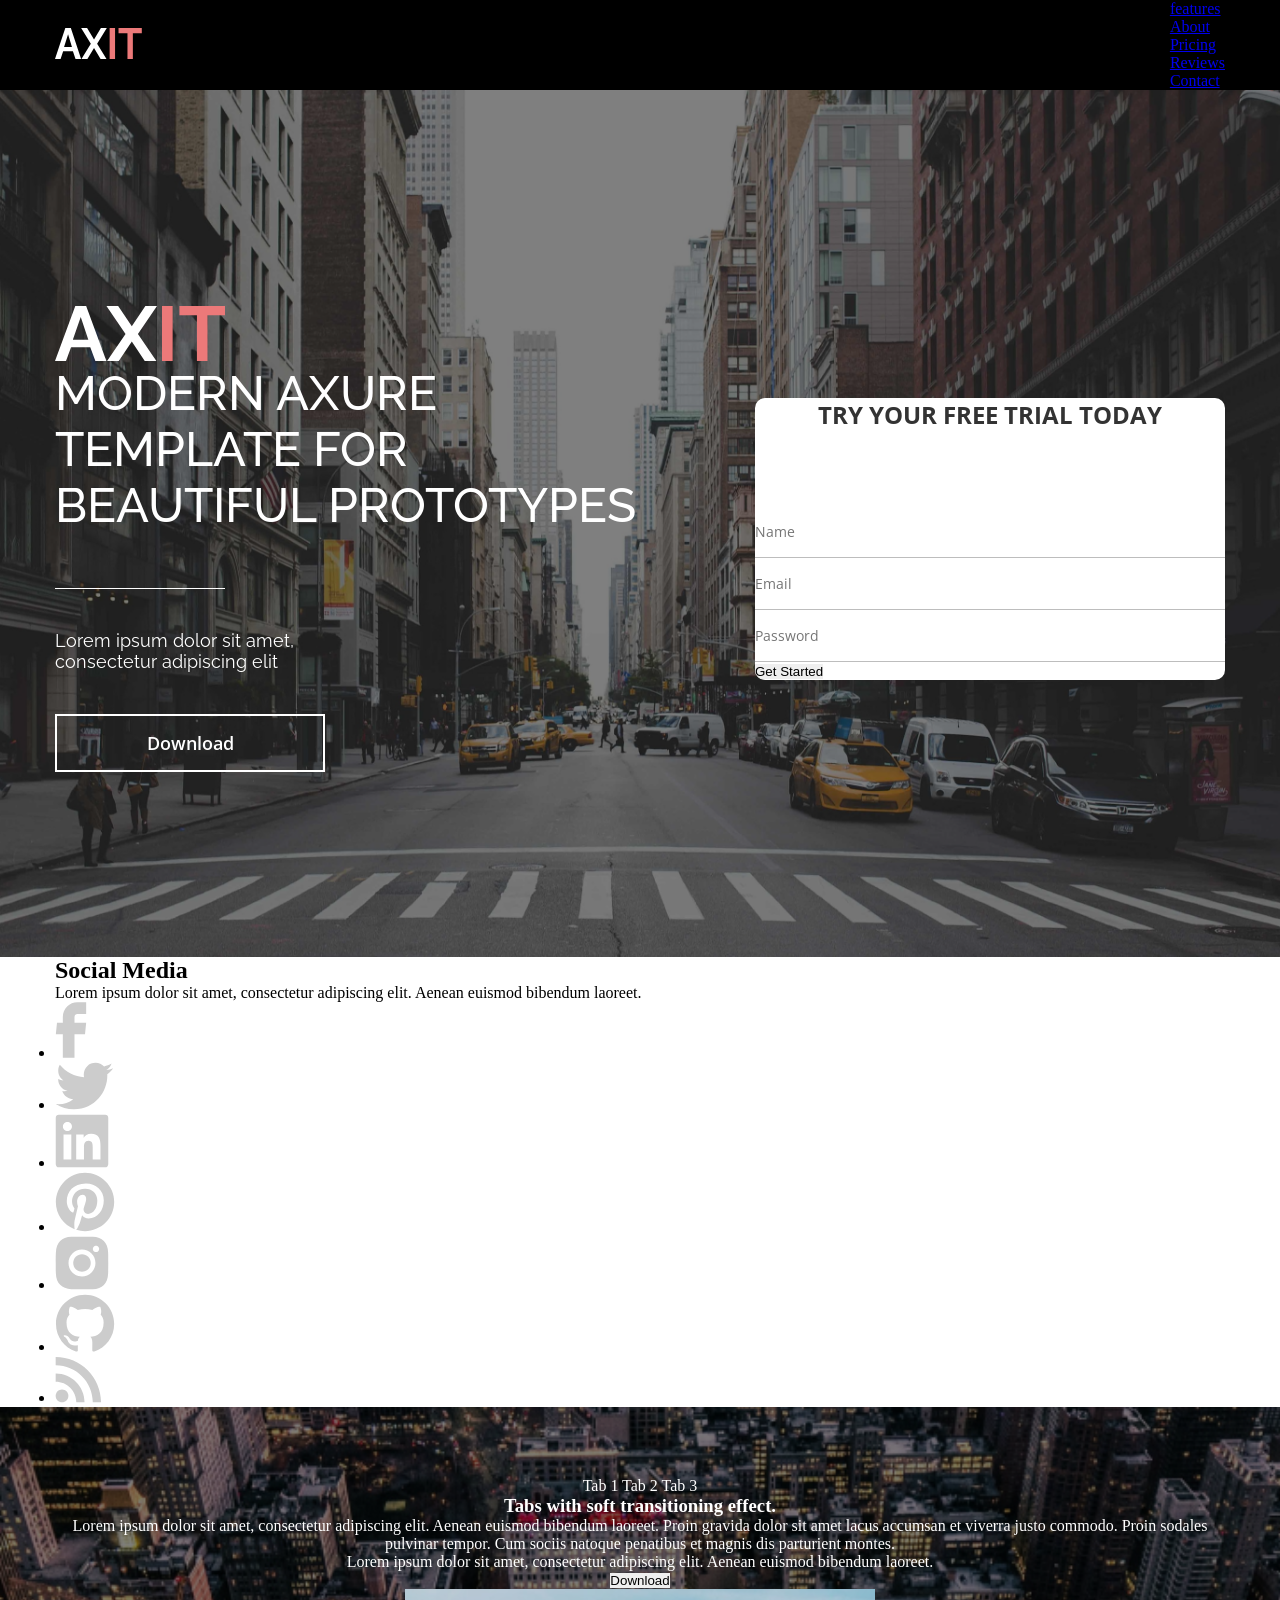
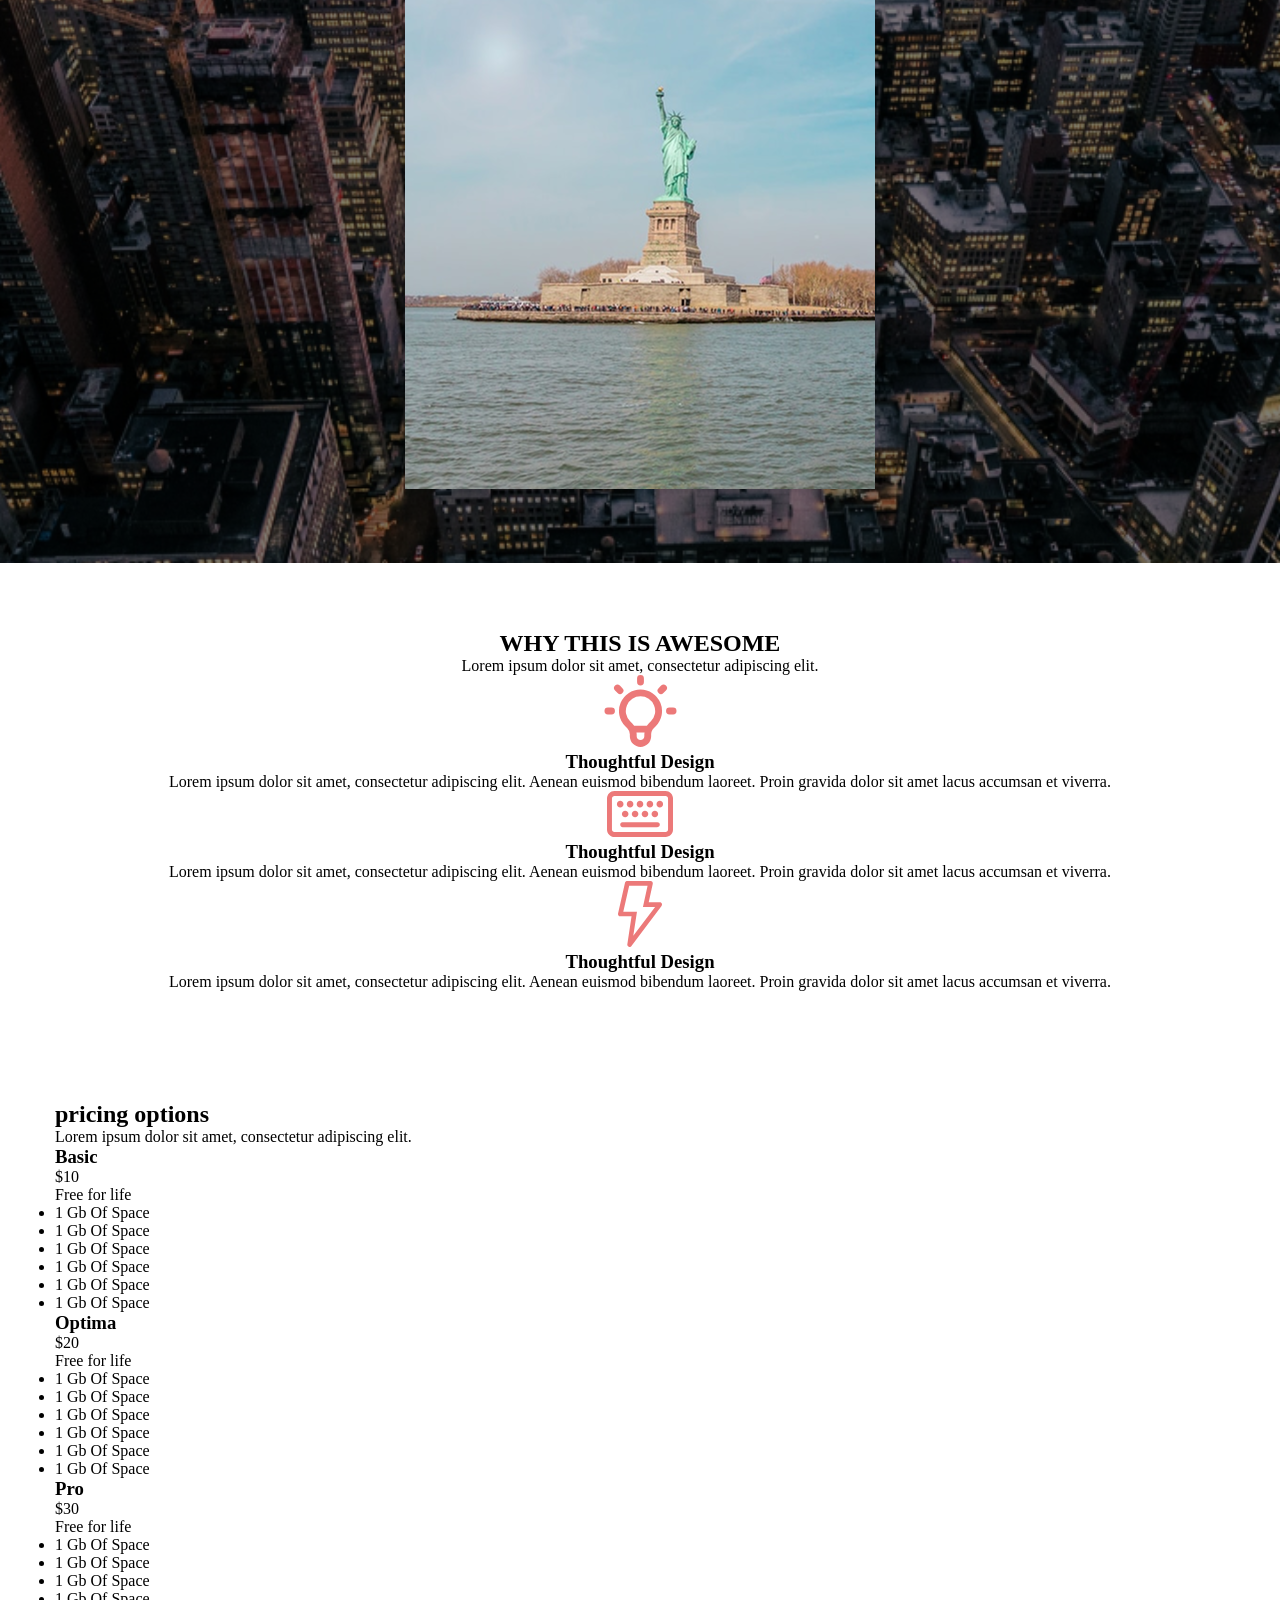
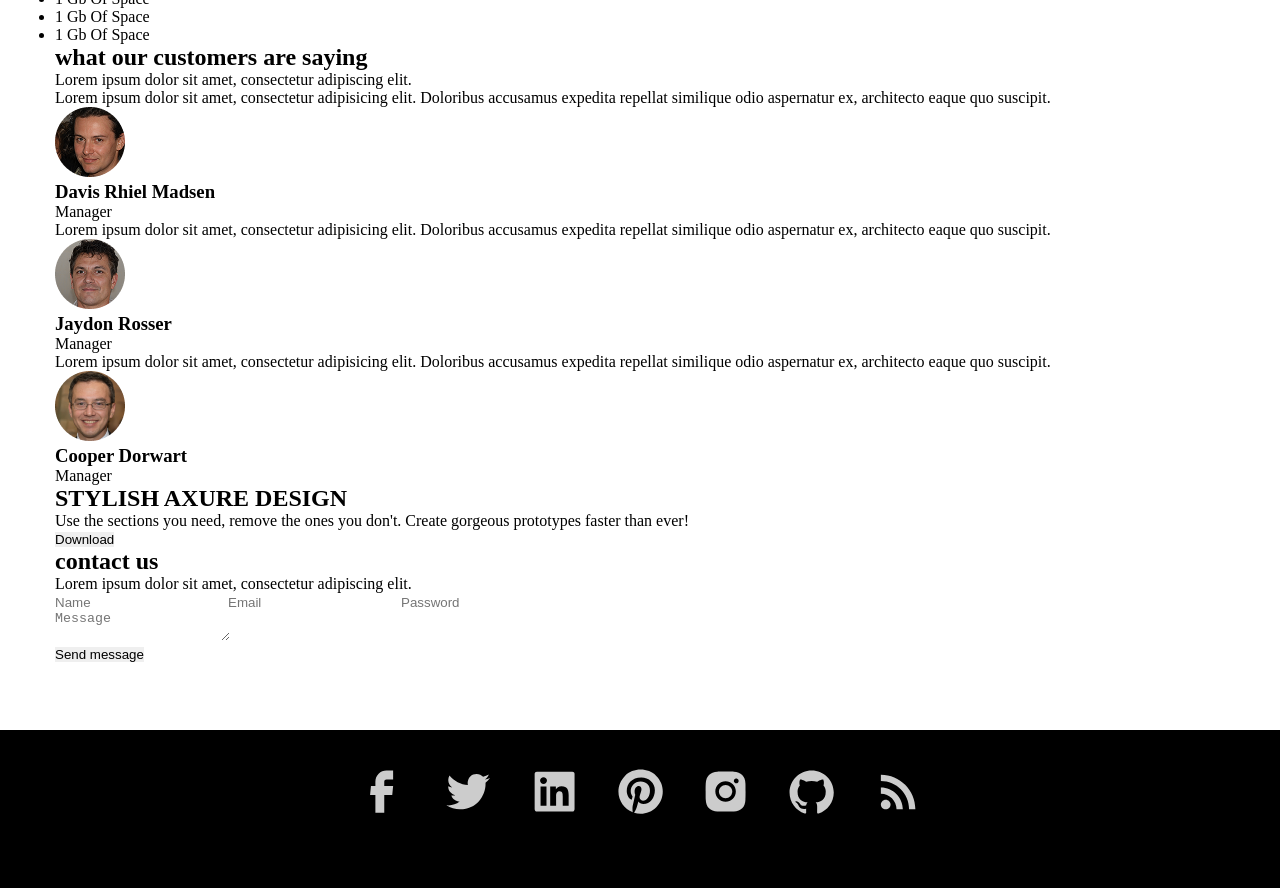
==== commit 4c86b5fa: "add block contact" ====
--- a/homework_5-6/index.html
+++ b/homework_5-6/index.html
@@ -236,7 +236,6 @@
       <div class="container">
         <div class="heading opinions__heading">
           <h2 class="heading__title opinions__title">what our customers are saying</h2>
-          <div class="heading__line opinions__line"></div>
           <p class="heading__text opinions__text">Lorem ipsum dolor sit amet, consectetur adipiscing elit.</p>
         </div>
         <div class="opinions__list">
@@ -294,6 +293,23 @@
           <button class="stylish-design__btn">Download</button>
   </div>
   </section>
+  <section class="contact">
+    <div class="container">
+      <div class="heading contact__heading">
+        <h2 class="heading__title contact__title">contact us</h2>
+        <p class="heading__text contact__text">Lorem ipsum dolor sit amet, consectetur adipiscing elit.</p>
+      </div>
+      <form class="contact__form">
+                  <div class="contact__form-inputs">    
+                      <input class="contact__form-input" type="text" name="name" required placeholder="Name">
+                      <input class="contact__form-input" type="email" name="email" required placeholder="Email">
+                      <input class="contact__form-input" type="password" name="password" required placeholder="Password">
+                  </div>
+                      <textarea class="textarea contact__form-message" name="message" id="name" placeholder="Message"></textarea>
+                </form>                
+                      <button class="contact__form-btn" form="formContact">Send message</button>
+      </div>
+  </section>
   <footer class="footer">
           <div class="container">
             <ul class="footer__list">
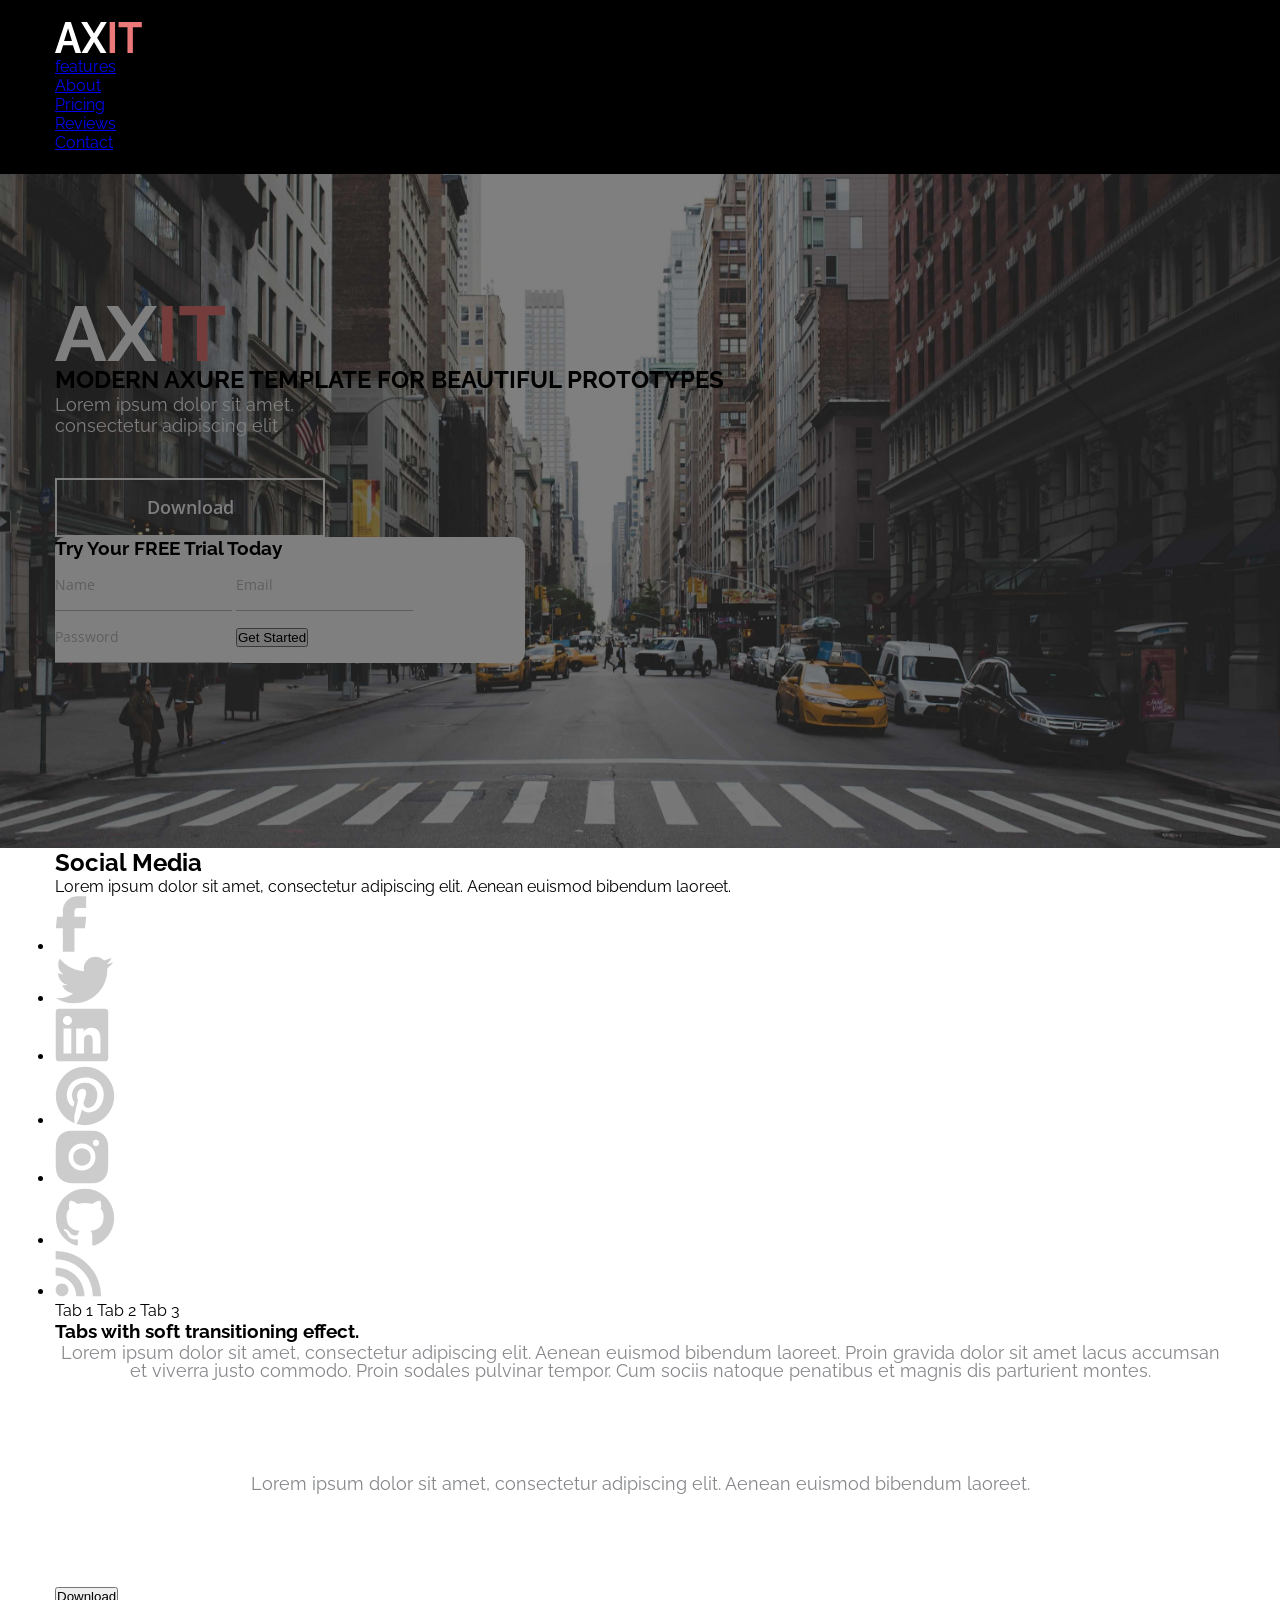
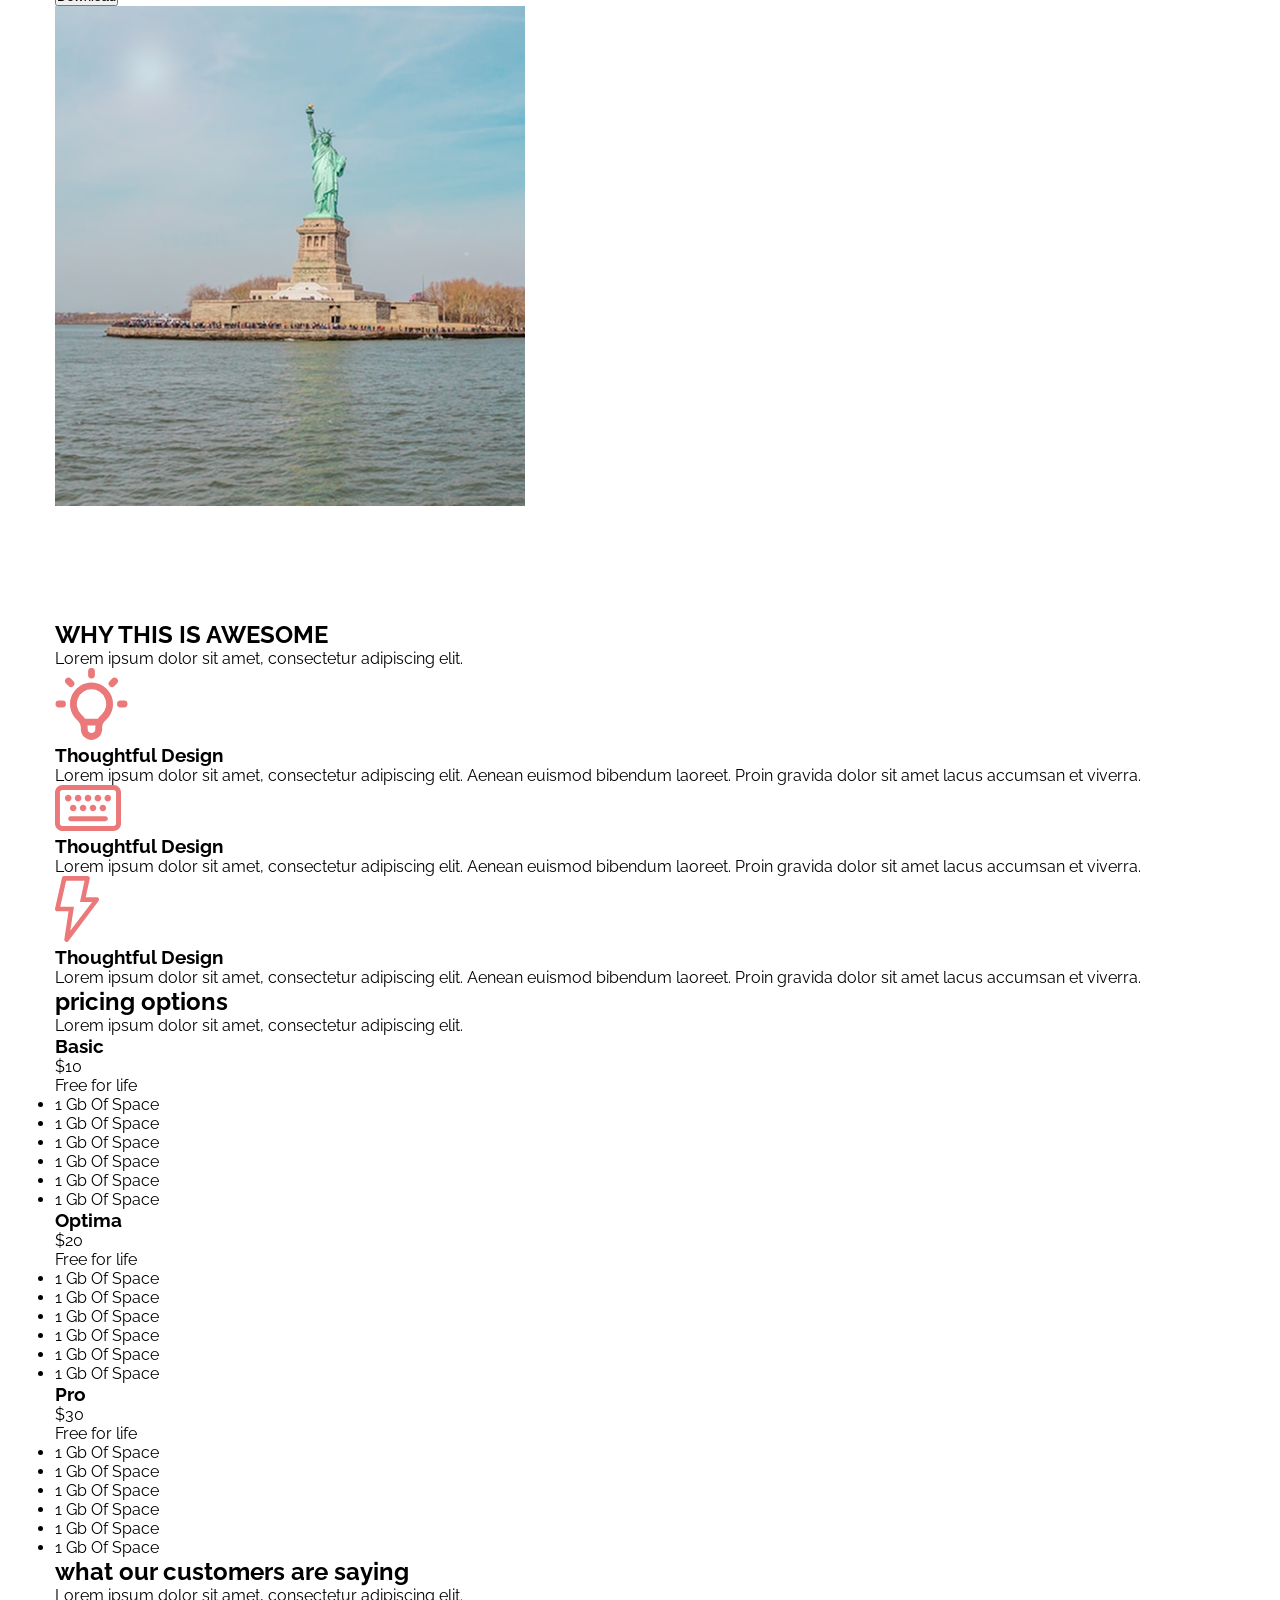
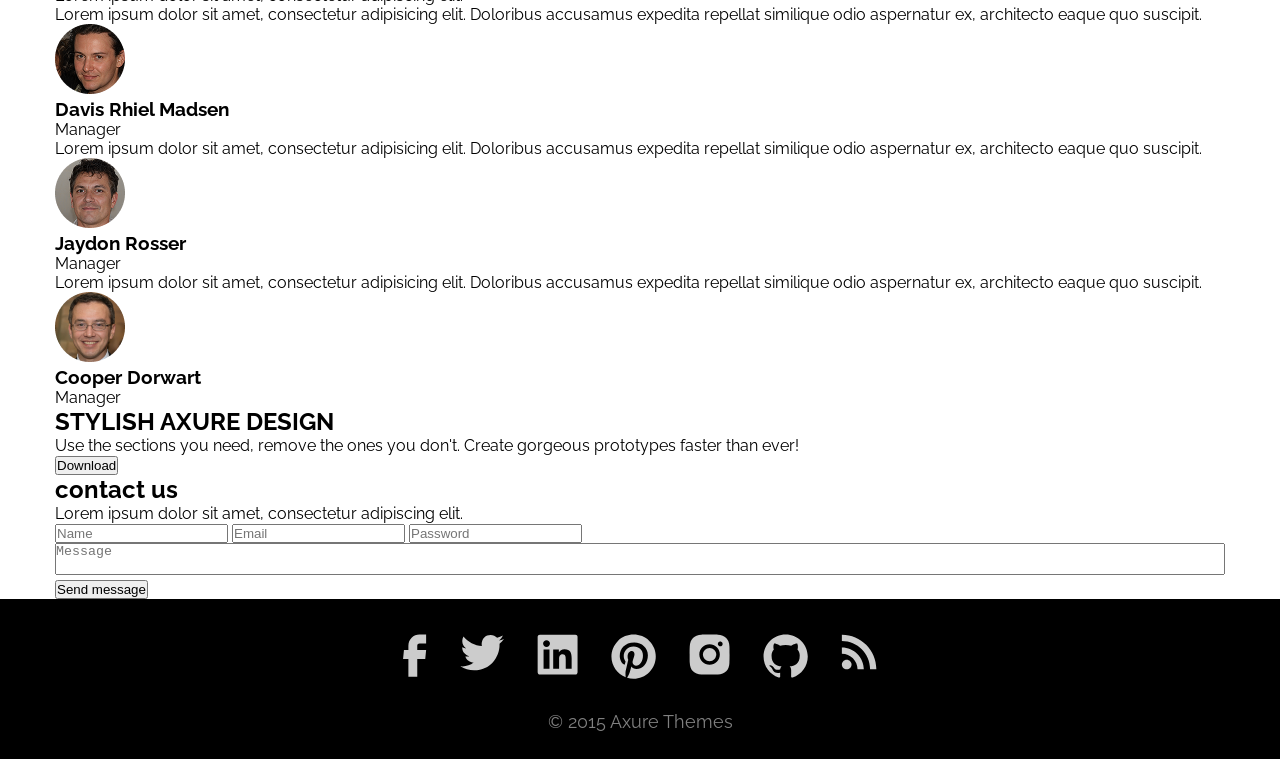
==== commit 9474db74: "fix" ====
--- a/homework_5-6/index.html
+++ b/homework_5-6/index.html
@@ -299,7 +299,7 @@
         <h2 class="heading__title contact__title">contact us</h2>
         <p class="heading__text contact__text">Lorem ipsum dolor sit amet, consectetur adipiscing elit.</p>
       </div>
-      <form class="contact__form">
+      <form class="contact__form" id="formContact">
                   <div class="contact__form-inputs">    
                       <input class="contact__form-input" type="text" name="name" required placeholder="Name">
                       <input class="contact__form-input" type="email" name="email" required placeholder="Email">
--- a/style/style.css
+++ b/style/style.css
@@ -1,638 +1,1038 @@
+@import url('https://fonts.googleapis.com/css2?family=Open+Sans:ital,wght@0,300..800;1,300..800&display=swap');
+@import url('https://fonts.googleapis.com/css2?family=Raleway:ital,wght@0,100..900;1,100..900&display=swap');
+
+
 * {
-  margin: 0;
-  padding: 0;
-  outline: 0;
-  border: 0;
-  box-sizing: border-box;
-}
-html {
-  scroll-behavior: smooth;
-}
+    margin:0;
+    padding: 0;
+    box-sizing: border-box;
+}
+
 body {
-  color: #000000;
-}
-.info {
-  text-align: center;
-  margin-bottom: 110px;
-  scroll-margin-top: 150px;
-}
+    font-family: "Raleway",sans-serif;
+    font-weight: 400;
+}
+
+.features{
+    margin-bottom: 100px;
+     scroll-margin-top: 150px;
+}
+
 .container {
-  max-width: 1200px;
-  padding: 0 15px;
-  margin: 0 auto;
-}
-.info__header, .tarifs__header, .customers__header, .contact__header {
-  font: 400 36px / 42px 'Raleway', sans-serif;
-  margin-bottom: 80px;
-  text-transform: uppercase;
-  position: relative;
-  text-align: center;
-}
-.info__header::after, .tarifs__header::after, .customers__header::after, .contact__header::after {
-  content: '';
-  position: absolute;
-  display: inline-block;
-  height: 1px;
-  width: 170px;
-  background-color: #EC7979;
-  top: 100%;
-  left: 50%;
-  transform: translate(-50%, 40px);
-}
-.info__subheader, .tarifs__subheader, .customers__subheader {
-  font: 400 18px / 21px 'Raleway', sans-serif;
-  color: #86878B;
-  margin-bottom: 92px;
-}
-.info__block {
-  display: flex;
-  justify-content: space-between;
-}
-.info__item {
-  max-width: 370px;
-}
-.info__image-border {
-  border: 1px solid #EC7979;
-  width: 92px;
-  height: 92px;
-  border-radius: 50%;
-  margin: 0 auto 24px;
-}
-.info__image {
-  height: 92px;
-}
-.info__item-header {
-  font: 700 24px / 33px 'Open Sans', sans-serif;
-  margin-bottom: 26px;
-}
-.info__paragraph {
-  font: 400 18px / 21px 'Raleway', sans-serif;
-}
-.tabs {
-  margin-bottom: 118px;
-  scroll-margin-top: 130px;
-}
-.tabs__link {
-  text-decoration: none;
-  font: 400 14px / 19px 'Open Sans', sans-serif;
-  color: #333333;
-  padding: 10px 10px 11px;
-  width: 100%;
-  max-width: 203px;
-  display: inline-block;
-  text-align: center;
-  border: 1px solid transparent;  
-  border-top-left-radius: 5px;
-  border-top-right-radius: 5px;
-}
-.tabs__link_active {
-  border: 1px solid #C6CBCD;  
-  position: relative;
-}
-.tabs__link_active::after {
-  content: '';
-  display: block;
-  background-color: #FFF;
-  width: 100%;
-  height: 5px;
-  position: absolute;
-  left: 0;
-  bottom: -3px;
-}
-.tab {
-  display: flex;
-  border: 1px solid #C6CBCD; 
-}
-.tab__wrapper-text {
-  max-width: 700px;
-  padding: 55px 29px 53px 100px;
-}
-.tab__title {
-  font: 700 30px / 41px 'Open Sans', sans-serif;
-  margin-bottom: 57px;
-}
-.tab__paragraph {
-  font: 400 18px / 21px 'Raleway', sans-serif;
-  margin-bottom: 26px;
-}
-.tab__paragraph:last-of-type {
-  margin-bottom: 0;
-}
-.tab__button {
-  margin-top: 84px;
-  font: 600 18px / 25px 'Open Sans', sans-serif;
-  color: #FFFFFF;
-  background-color: #EC7979;
-  width: 100%;
-  max-width: 270px;
-  padding: 16.5px;
-}
-.tab__button:hover {
-  background-color: #AB4949;
-  cursor: pointer;
-}
-.tab__button:active {
-  background-color: #EC7979;
-  box-shadow: inset 0 0 10px #AB4949;
-}
-.tab__wrapper-image {
-  max-width: 470px;
-}
-.tab__image {
-  object-fit: cover;
-  width: 100%;
-  height: 100%;
-}
-.tarifs {
-  background-color: #F5F5F5;
-  padding: 82px 0 83px;
-  text-align: center;
-  margin-bottom: 107px;
-  scroll-margin-top: 60px;
-}
-.tarifs__subheader {
-  margin-bottom: 79px;
-}
-.tarifs__options {
-  display: flex;
-  justify-content: center;
-  gap: 30px;
-}
-.option {
-  flex: 1;
-  max-width: 370px;
-}
-.option:hover {
-  position: relative;
-  top: -20px;
-  box-shadow: 0 4px 10px rgb(51, 51, 51, .2);
-}
-.option__name {
-  font: 600 24px / 33px 'Open Sans', sans-serif;
-  color: #FFFFFF;
-  background-color: #333333;
-  border: 1px solid #F5F5F5;
-  padding: 12.5px 0;
-}
-.option__price {
-  font: 600 36px / 42px 'Raleway', sans-serif;
-  color: #FFFFFF;
-  background-color: #333333;
-  border: 1px solid #F5F5F5;
-  padding: 28px 0;
-}
-.option__details {
-  font: 400 18px / 21px 'Raleway', sans-serif;
-  color: rgb(255, 255, 255, 50%);
-  background-color: #333333;
-  border: 1px solid #F5F5F5;
-  padding: 13.5px 0;
-}
-.option__specifications {
-  font: 400 18px / 21px 'Raleway', sans-serif;
-  color: #86878B;
-  background-color: #FFFFFF;
-  border: 1px solid #F5F5F5;
-  padding: 13.5px 0;
-}
-.customers {
-  text-align: center;
-  margin-bottom: 107px;
-  scroll-margin-top: 150px;
-}
-.customers__reviews {
-  display: flex;
-  justify-content: center;
-  gap: 30px;
-}
-.review {
-  max-width: 370px;
-}
-.review__text {
-  font: 400 18px / 21px 'Raleway', sans-serif;
-  padding: 38px 25px 37px;
-  color: #86878B;
-  background-color: #E2E2E2;
-  border-radius: 10px;
-  margin-bottom: 66px;
-  position: relative;
-}
-.review__text::after {
-  content: '';
-  display: inline-block;
-  width: 0;
+    max-width: 1200px;
+    padding: 0 15px;
+    margin: 0 auto;
+}
+
+.features__tabs {
+    display: flex;
+}
+
+
+.features__tab {
+    width:100%;
+    max-width: 203px;
+    font-family: "Open Sans",sans-serif;
+    font-size: 14px;
+    line-height: 19px;
+    text-align: center;
+    text-transform: uppercase;
+    color: #333333;
+    text-decoration: none;
+    padding: 10px;
+    cursor: pointer;
+}
+
+
+.features__tab:first-child {
+    border: 1px solid #C6CBCD;
+    border-bottom: none;
+    position: relative;
+}
+
+.features__tab:first-child::after {
+    content: "";
+    position: absolute;
+    display: block;
+    width: 100%;
+    background-color: #fff;
+    height: 20px;
+    left: 0;
+    bottom: -20px;
+}
+
+.feature {
+    border: 1px solid #C6CBCD;
+    display: flex;
+    
+}
+
+
+
+.feature__wrapper-info {
+    max-width: 700px;
+    padding: 55px 29px 54px 100px;
+   
+}
+
+.feature__title {
+    font-family: "Open Sans",sans-serif;
+    font-weight: 700;
+    font-size: 30px;
+    line-height: 41px;
+    margin-bottom: 57px;
+    color: #000;
+}
+
+.feature__info {
+    font-family: "Raleway",sans-serif;
+    font-size: 18px;
+    line-height: 21px;
+    margin-bottom: 26px;
+    color: #000;
+}
+
+.feature__info:last-of-type {
+    margin-bottom: 0;
+}
+
+.feature__btn{
+    background-color: #EC7979;
+    color: #fff;
+    margin-top:84px ;
+    max-width: 270px;
+    font-family: "Open Sans",sans-serif;
+    font-weight: 600; 
+    font-size: 18px;
+    line-height: 25px;
+    border: none;
+    width: 100%;
+    padding: 16.5px;
+    cursor: pointer;
+}
+
+.feature__btn:hover {
+    background-color: #AB4949;
+}
+
+.feature__btn:active {
+    box-shadow: 0px 0px 10px 0px #AB4949 inset;
+    background-color: #EC7979;
+
+}
+
+.feature__wrapper-image {
+    width: 470px;
+    overflow: hidden;
+}
+
+.feature__image {
+     width: 100%;
+     height: 100%;
+     object-fit: cover;
+     
+}
+
+
+.promo {
+     margin-bottom: 110px;
+     scroll-margin-top: 150px;
+}
+
+.promo__heading {
+    font-weight: 400;
+    font-size: 36px;
+    line-height: 42px;
+    text-align: center;
+    color: #000;
+    position: relative;
+    margin-bottom: 80px;
+    padding: 2px 0;
+    
+}
+
+.promo__heading::after {
+    content: "";
+    width: 170px;
+    height: 1px;
+    background-color: #EC7979;
+    top: 100%;
+    left: 50%;
+    position: absolute;
+    transform: translate(-50%, 40px);
+
+}
+
+.promo__text {
+    font-weight: 400;
+    font-size: 18px;
+    line-height: 100%;
+    text-align: center;
+    color: #86878B;
+    margin-bottom: 92px;
+    padding: 1.5px 0;
+}
+
+.promo__list {
+    display: flex;
+    column-gap: 27px;
+}
+
+.card {
+    max-width: 371px;
+    width: 100%;
+}
+
+.card__wrapper-image {
+    width: 92px;
+    height: 92px;
+    border: 1px solid #EC7979;
+    border-radius: 50%;
+    margin: 0 auto;
+    object-fit: cover;
+    justify-content: center;
+    display: flex;
+    align-items: center;
+    margin-bottom: 24px;
+}
+
+.card__image {
+    overflow: hidden;
+}
+
+.card__heading {
+    font-family: 'Open Sans';
+    font-weight: 700;
+    font-size: 24px;
+    line-height: 33px;
+    color: #000000;
+    text-align: center;
+    text-transform: capitalize;
+    margin-bottom: 26px;
+}
+
+.card__info {
+    font-weight: 400;
+    font-size: 18px;
+    line-height: 21px;
+    text-align: center;
+    color: #000000;
+    }
+
+
+
+.offers {
+    margin-bottom: 107px;
+    padding: 82px 0;
+    background-color: #F5F5F5;
+     scroll-margin-top: 50px;
+}
+
+.offers__heading {
+    font-size: 36px;
+    font-weight: 400;
+    line-height: 42px;
+    text-align: center;
+    text-transform: uppercase;
+    color: #000; 
+    margin-bottom: 80px;
+    position: relative;
+
+    
+}
+
+.offers__heading::after {
+    content: "";
+    display: inline-block;
+    width: 170px;
+    height: 1px;
+    background-color: #EC7979 ;
+    position: absolute;
+    top: 100%;
+    left: 50%;
+    transform: translate(-85px,40px);
+}
+
+
+.offers__text {
+
+    font-size: 18px;
+    line-height: 21px;
+    text-align: center;
+    color: #86878B;
+    margin-bottom: 79px;
+}
+
+.offers__wrapper {
+    display: flex;
+    column-gap: 30px;
+
+}
+
+.offer {
+    max-width: 370px;
+    width: 100%;
+}
+
+.offer:hover {
+    transform: scale(1.05);
+    box-shadow: 0 6px 20px rgba(0, 0, 0, 0.2);
+}
+
+
+.offer__heading {
+    background-color: #333333;
+    color:#fff;
+    font-family: "Open Sans",sans-serif;
+    font-weight: 700;
+    font-size: 24px;
+    line-height: 33px;
+    text-align: center;
+    text-transform: capitalize;
+    border: 1px solid #F5F5F5;
+    padding: 12px 0;
+    
+}
+
+
+
+.offer__price {
+    background-color: #333333;
+    font-weight: 700;
+    font-size: 36px;
+    line-height: 42px;
+    text-align: center;
+    color:#fff;
+    border: 1px solid #F5F5F5;
+    padding: 28px 0px;
+}
+
+
+    .offer__text {
+    background-color: #333333;        
+    font-size: 18px;
+    line-height: 21px;
+    text-align: center;
+    color: #FFFFFF80;
+    border: 1px solid #F5F5F5;
+    padding: 13px 0;
+    }
+
+    .offer__list {
+       list-style-type: none;
+       
+    }
+
+    .offer__list-item {
+        background-color:#fff;
+        font-size: 18px;
+        line-height: 21px;
+        text-align: center;
+        text-transform: capitalize;
+        color: #86878B;
+        border: 1px solid #F5F5F5;
+        padding: 13px 0;
+    }
+
+    .offer:nth-of-type(2) {
+        position: relative;
+        top:-20px;
+    }
+
+
+.speakers {
+    margin-bottom: 100px;
+     scroll-margin-top: 150px;
+}
+
+
+
+.speakers__heading {
+    font-size: 36px;
+    line-height: 45px;
+    text-align: center;
+    text-transform: uppercase;
+    color:#000;
+    margin-bottom: 80px;
+    position: relative;
+    font-weight: 400;
+}
+
+.speakers__heading::after {
+    content: "";
+    width: 170px;
+    height: 1px;
+    background-color: #EC7979;
+    position: absolute;
+    display: inline-block;
+    top: 100%;
+    left: 50%;
+    transform: translate(-85px,40px);
+}
+
+.speakers__text {
+
+    font-size: 18px;
+    line-height: 21px;
+    text-align: center;
+    color:#86878B;
+    margin-bottom: 83px;
+}
+
+.speakers__wrapper {
+    display: flex;
+    column-gap: 30px;
+
+}
+
+.speaker {
+   max-width: 370px; 
+   width: 100%;
+}
+
+
+.speaker__info {
+    font-size: 18px;
+    line-height: 21px;
+    text-align: center;
+    color:#86878B;
+    background-color: #E2E2E2;
+    padding: 38px 25px 37px;
+    border-radius: 10px;
+    margin-bottom: 66px;
+    position: relative;
+}
+
+.speaker__info::after {
+    content: "";
+    top: 100%;
+    left: 80px;
+    position: absolute;
+	width: 0;
 	height: 0;
 	border-left: 15px solid transparent;
 	border-right: 15px solid transparent;
 	border-top: 20px solid #E2E2E2;
-  position: absolute;
-  top: 100%;
-  left: 70px;
-}
-.review__customer {
-  display: flex;
-  gap: 30px;
-}
-.review__image-wrapper {
-  width: 70px;
-  height: 70px;
-  border-radius: 50%;
-  overflow: hidden;
-}
-.review__image {
-  object-fit: cover;
-  width: 100%;
-  height: 100%;
-}
-.review__customer-description {
-  flex-grow: 1;
-}
-.review__name {
-  font: 700 24px / 30px 'Open sans', sans-serif;
-  text-align: left;
-  margin-bottom: 18px;
-}
-.review__position {
-  font: 400 18px / 21px 'Raleway', sans-serif;
-  text-align: left;
-}
+}
+
+.speaker__profile {
+    display: flex;
+    column-gap: 30px;
+}
+
+
+.speaker__wrapper-image {
+    width: 70px;
+    height: 70px;
+    overflow: hidden;
+    border-radius: 50%;
+}
+
+.speaker__image {
+    width: 100%;
+    height: 100%;
+    object-fit: cover;
+}
+
+ .speaker__wrapper-info {
+    /* max-width: 270px;
+    width: 100%; */
+    flex-grow: 1;
+
+} 
+
+.speaker__name {
+    font-family: "Open Sans", sans-serif;
+    font-weight: 700;
+    font-size: 24px;
+    line-height: 30px;
+    text-transform: capitalize;
+    color: #000;
+    margin-bottom: 18px;
+}
+
+.speaker__post {
+    font-size: 18px;
+    line-height: 21px;
+    color: #000;
+}
+
+
 .header {
-  background-color: #000000;
-  position: fixed;
-  z-index: 1;
-  width: 100%;
-  top: 0;
-  left: 0;
-}
-.header .container {
-  display: flex;
-  justify-content: space-between;
-  align-items: center;
-}
-.header__logo {
-  object-fit: cover;
-  width: 100%;
-  height: 100%;
-}
-.navigation__list {
-  display: flex;
-  list-style-type: none;
-}
-.navigation__item {
-  min-width: 114px;  
-}
-.navigation__link {
-  display: block;
-  text-decoration: none;
-  text-align: center;
-  font: 600 14px / 19px 'Open Sans', sans-serif;
-  color: #FFFFFF;
-  padding: 28px 0;
-}
-.navigation__link:hover {
-  background-color: #EC7979;
-  text-transform: uppercase;
-  font: 700 13px / 18px 'Open Sans', sans-serif;
-  padding: 28.5px 0;
-}
-.navigation__link:active {
-  background-color: #AB4949;
-}
+    background-color: #000;
+    padding: 22px 0;
+    position: fixed;
+    left: 0;
+    top: 0;
+    z-index: 3;
+    width: 100%;
+}
+
+.header__container {
+    display: flex;
+    justify-content: space-between;
+    align-items: center;
+}
+
+.header__link:active {
+    transform: scale(0.9);
+}
+
+
+.nav {
+    display:flex;
+    /* column-gap: 30px; */
+    
+}
+
+.menu__link {
+    font-family: 'Open Sans',sans-serif;
+    font-weight: 600;
+    font-size: 14px;
+    line-height: 19px;
+    text-transform: capitalize;
+    text-decoration: none;
+    color: #FFFFFF;
+    padding: 0 27px;
+}
+
+.menu__item:hover {
+transform: scale(1.1);
+}
+
+.menu__link:hover {
+color: #EC7979;
+}
+
+.menu__link:active {
+    color:#AB4949
+}
+
 .banner {
-  padding-top: 306px;
-  padding-bottom: 185px;
-  background: url(../images/main_bg.png) center / cover no-repeat;
-  position: relative;
-}
-.banner::before {
-  content: '';
-  display: block;
-  width: 100%;
-  height: 100%;
-  position: absolute;
-  top: 0;
-  left: 0;
-  background: rgba(0, 0, 0, 0.5);
-}
-.banner .container {
-  display: flex;
-  gap: 101px;
-  position: relative;
-  align-items: center;
-}
-.banner__wrapper-logo {
-  width: 170px;
-  height: 55px;
-  margin-bottom: 73px;
-}
-.main__logo {
-  width: 100%;
-  height: 100%;
-  object-fit: cover;
-}
-.banner__title {
-  max-width: 670px;
-  font: 500 48px / 56px 'Raleway', sans-serif;
-  color: #FFFFFF;
-  margin-bottom: 97px;
-  position: relative;
-}
-.banner__title::after {
-  content: '';
-  position: absolute;
-  display: inline-block;
-  height: 1px;
-  width: 170px;
-  background-color: #FFF;
-  top: 100%;
-  left: 0;
-  transform: translateY(55px);
-}
+    background-image: url(../image/banner.png);
+    background-position: center;
+    background-size: cover;
+    background-repeat: no-repeat;
+    padding: 306px 0 185px;
+    position: relative;
+}
+
+.banner::after {
+    content: "";
+    position: absolute; 
+    background: rgba(0, 0, 0, 0.5);
+    width: 100%;
+    height: 100%;
+    left: 0;
+    top: 0;
+}
+
+.banner__container {
+    display: flex;
+    column-gap: 28px;
+    justify-content: space-between;
+    position: relative;
+    z-index: 2;
+    align-items: center;
+}
+
+.banner__info {
+    max-width: 670px;
+    width: 100%;
+}
+
+.banner__wrapper-image {
+    width: 170px;
+    height: 55px;
+    overflow: hidden;
+    margin-bottom: 73px;
+}
+
+.banner__image {
+    object-fit: cover;
+}
+
+.banner__heading {
+    font-family: 'Raleway',sans-serif;
+    font-weight: 500;
+    font-size: 48px;
+    line-height: 56px;
+    text-transform: uppercase;
+    color: #FFFFFF;
+    position: relative;
+    margin-bottom: 97px;
+}
+
+.banner__heading::after {
+    content: "";
+    position: absolute;
+    width: 170px;
+    height: 0px;
+    border: 1px solid #FFFFFF;
+    top: 100%;
+    /* top: calc(100% + 55px); */
+    transform: translateY(55px);
+    left: 0;
+}
+
 .banner__text {
-  font: 400 18px / 21px 'Raleway', sans-serif;
-  color: #FFFFFF;
-  margin-bottom: 42px;
-  max-width: 270px;
-}
+    max-width: 270px;
+    font-family: 'Raleway',sans-serif;
+    font-size: 18px;
+    line-height: 21px;
+    color: #FFFFFF;
+    margin-bottom: 42px;
+}
+
 .banner__btn {
- font: 600 18px / 25px 'Open Sans', sans-serif;
- color: #FFFFFF;
- border: 2px solid #FFFFFF;
- background-color: transparent;
- padding: 14.5px;
- width: 100%;
- max-width: 270px;
-}
+    max-width: 270px;
+    font-family: 'Open Sans',sans-serif;
+    font-weight: 600;
+    font-size: 18px;
+    line-height: 25px;
+    text-align: center;
+    text-transform: capitalize;
+    color: #FFFFFF;
+    background: transparent;
+    border: 2px solid #FFFFFF;
+    padding:15px;
+    width: 100%;
+    cursor: pointer;
+}
+
+
+
 .banner__btn:hover {
-  color: #EC7979;
-  border-color: #EC7979;
-  cursor: pointer;
-}
+    color: #EC7979;
+    border: 2px solid #EC7979;
+}
+
 .banner__btn:active {
-  color: #FFF;
-  background-color: #AB4949;
-  border-color: #AB4949;
-}
+    background-color: #AB4949;
+    color: #fff;
+    border: 2px solid #AB4949;
+}
+
+.banner__form {
+    max-width:470px;
+    width: 100%;
+    background-color: #fff;
+    border-radius: 10px;
+
+}
+
+.form__fill {
+    padding: 36px 50px 0 53px;
+     margin-bottom: 75px;
+}
+
+.form__heading {
+    font-family: 'Open Sans',sans-serif;
+    font-weight: 700;
+    font-size: 24px;
+    line-height: 33px;
+    text-align: center;
+    text-transform: uppercase;
+    color: #333333;
+    margin-bottom: 75px;
+
+    
+}
+
+.form__heading-pink {
+    color: #EC7979;
+}
+
+.form__group {
+    display: flex;
+    flex-direction: column;
+    width: 100%;
+    row-gap: 16px;
+   
+}
+
+
+
+.form__item {
+    width: 100%;
+    border: none;
+    border-bottom: 1px solid #BDBDBD ;
+    background-color: #fff;
+    padding: 16px 0;
+    font-size: 14px;
+    line-height: 19px;
+    color: #000;
+}
+
+.form__item:hover {
+    outline: none;
+    border-color: #EC7979;
+}
+
+.form__item:last-child {
+    margin-bottom: 0;
+}
+
+.form__item:focus {
+    border-color: #AB4949;
+    outline: none;
+}
+
+.form__item::placeholder {
+    color:#BDBDBD;
+    font-family: 'Open Sans',sans-serif;
+    font-size: 14px;
+    line-height: 19px;
+    color: #BDBDBD;
+    position: absolute;
+    left: 0;
+}
+
+.form__btn {
+    font-family: 'Open Sans',sans-serif;
+    font-weight: 600;
+    font-size: 15px;
+    line-height: 20px;
+    text-align: center;
+    color: #FFFFFF;
+    /* max-width:470px; */
+    width: 100%;
+    border: none;
+    background-color: #EC7979;
+    padding: 15px 0;
+    border-radius: 0 0 10px 10px;
+    cursor: pointer;
+}
+
+.form__btn:hover {
+    background-color: #AB4949;
+}
+
+.form__btn:active {
+    box-shadow: 0px 0px 10px 0px #AB4949 inset;
+    background-color: #EC7979;
+
+}
+
+
+
+
 .social-media {
-  background-color: #F8EFEF;
-  margin-bottom: 100px;
-  padding: 32px 0 18px;
-}
-.social-media__container {
-  display: flex;
-  align-items: center;
-  gap: 30px;
-  justify-content: space-between;
-}
+    padding: 32px 0 22px; 
+    margin-bottom: 100px;
+    background-color: #F8EFEF;
+}
+
+.social-media__container{
+ 
+    display: flex;
+    justify-content: space-between;
+    align-items: center;
+
+}
+
 .social-media__info {
-  max-width: 470px;
-}
-.social-media__title {
-  color: #333333;
-  font: 700 24px / 33px 'Open Sans', sans-serif;
-  margin-bottom: 16px;
-}
+    
+    max-width: 470px;
+    width: 100%; 
+}
+
+.social-media__heading {
+    font-family: 'Open Sans',sans-serif;
+    font-weight: 700;
+    font-size: 24px;
+    line-height: 33px;
+    text-transform: capitalize;
+    color: #333333;
+    margin-bottom: 16px;
+}
+
 .social-media__text {
-  font: 400 18px / 21px 'Raleway', sans-serif;
-  color: #86878B;
-}
+    font-family: 'Raleway',sans-serif;
+    font-weight: 400;
+    font-size: 18px;
+    line-height: 21px;
+    color: #86878B;
+}
+
 .social-media__list {
-  display: flex;
-  list-style-type: none;
-  gap: 30px;
-}
+    display: flex;
+    justify-content: flex-end;
+    align-items: center;
+    flex-grow: 1;
+    column-gap: 30px;
+}
+
+svg:hover path {
+    fill:#EC7979;
+}
+
+svg:active path {
+    fill:#AB4949;
+}
+
+
 .social-media__link {
-  display: flex;
-  height: 70px;
-  width: 70px;
-  align-items: center;
-  justify-content: center;
-}
-.social-media__icon {
-  max-height: 100%;
-  max-width: 100%;
-}
-.social-media__link:hover path {
-  fill: #EC7979;
-}
-.social-media__link:active path {
-  fill: #AB4949;
-}
-.promo {
-  background: url(../images/promo_bg.jpg) center / cover no-repeat;
-  position: relative;
-  color: #FFFFFF;
-  text-align: center;
-  padding: 70px 0;
-  margin-bottom: 67px;
-}
-.promo .container {
-  position: relative;
-}
-.promo::before {
-  content: '';
-  display: block;
-  width: 100%;
-  height: 100%;
-  position: absolute;
-  top: 0;
-  left: 0;
-  background: rgba(0, 0, 0, 0.5);
-}
-.promo__header {
-  font: 400 36px / 42px 'Raleway', sans-serif;
-  margin-bottom: 80px;
-  position: relative;
-}
-.promo__header::after {
-  content: '';
-  position: absolute;
-  display: inline-block;
-  height: 1px;
-  width: 170px;
-  background-color: #FFF;
-  top: 100%;
-  left: 50%;
-  transform: translate(-50%, 40px);
-}
-.promo__paragraph {
-  font: 400 18px / 21px 'Raleway', sans-serif;
-  margin-bottom: 80px;
-}
-.promo__download {
-  padding: 14.5px;
-  max-width: 370px;
-}
-.contact {
-  margin-bottom: 67px;
-  scroll-margin-top: 130px;
-}
-.contact__paragraph {
-  text-align: center;
-  font: 400 18px / 21px 'Raleway', sans-serif;
-  color: #86878B;
-  margin-bottom: 89px;
-}
+    width: 70px;
+    height: 70px;
+    overflow: hidden;
+    display: flex;
+    justify-content: center;
+    align-items: center;
+}
+
+
+
+.contacts {
+    margin-bottom: 66px;
+}
+
+.contacts__title {
+    font-size: 36px;
+    line-height: 42px;
+    text-align: center;
+    text-transform: uppercase;
+    color: #000000;
+    font-weight: 400;
+    margin-bottom: 80px;
+    position: relative;
+}
+
+.contacts__title::after {
+    content: "";
+    position: absolute;
+    width: 170px;
+    height: 1px;
+    background-color: #EC7979;
+    top: 100%;
+    left: 50%;
+    transform: translate(-85px, 40px);
+}
+
+.contacts__text {
+    font-weight: 400;
+    font-size: 18px;
+    line-height: 21px;
+    text-align: center;
+    color: #86878B;
+    margin-bottom: 89px;
+
+}
+
+.forms {
+    display: flex;
+    column-gap: 30px;
+    justify-content: space-between;
+    width: 100%;
+    margin-bottom: 50px;
+    
+}
+
+.form__inputs {
+    display: flex;
+    flex-direction: column;
+    flex-wrap: wrap;
+    flex-grow: 1;
+    row-gap: 50px;
+    max-width: 571px;
+}
+
+.form__input {
+    border: none;
+    border-bottom: 1px solid #BDBDBD;
+    background-color: #fff;
+    position: relative;
+    font-family: 'Open Sans';
+    font-weight: 400;
+    font-size: 14px;
+    line-height: 19px;
+    color: #000;
+    padding: 16px 0;
+}
+
+.form__input::placeholder {
+    font-family: 'Open Sans';
+    font-weight: 400;
+    font-size: 14px;
+    line-height: 19px;
+    color: #BDBDBD;
+    position: absolute;
+    top: 16px;
+}
+
+.form__textarea {
+    display: flex;
+    flex-grow: 1;
+    max-width: 571px;
+}
+
+.textarea {
+    height: 100%;
+    width: 100%;
+    resize: none;
+}
+
+
+.form__input:hover {
+    outline: none;
+    border-bottom: 1px solid  #EC7979;
+}
+
+.form__input:focus {
+    outline: none;
+    border-bottom: 1px solid #AB4949;
+}
+
+.contacts__submit {
+    max-width: 370px;
+    font-family: 'Open Sans';
+    font-weight: 600;
+    font-size: 18px;
+    line-height: 25px;
+    text-align: center;
+    text-transform: capitalize;
+    color: #FFFFFF;
+    background-color: #EC7979;
+    border: none;
+    display: block;
+    padding: 16.5px 124px;
+    margin: 0 auto;
+    cursor: pointer;
+}
+
+.contacts__submit:hover {
+    background-color: #AB4949;
+}
+
+.contacts__submit:active {
+    transform: scale(0.9);
+}
+
+
+
 .footer {
-  background-color: #000000;
-  padding: 35px 0 24px;
-}
+    background-color: #000;
+    padding: 35px 0  27px;
+}
+
+
+
 .footer__list {
-  display: flex;
-  list-style-type: none;
-  gap: 32.8px;
-  justify-content: center;
-  margin-bottom: 27.8px;
-}
-.footer__link {
-  display: flex;
-  height: 53.2px;
-  width: 53.2px;
-  justify-content: center;
-  align-items: center;
-}
-.footer__link:hover path {
-  fill: #EC7979;
-}
-.footer__link:active path {
-  fill: #AB4949;
-}
-.footer__icon {
-  max-height: 100%;
-  max-width: 100%;
-}
-.footer__tm {
-  font: 400 18px / 21px 'Raleway', sans-serif;
-  color:rgb(255, 255, 255, .5);
-  text-align: center;
-}
-.banner__form {
-  max-width: 470px;
-  width: 100%;
-  background-color: #FFF;
-  border-radius: 10px;
-  overflow: hidden;
-}
-.banner__form-content {
-  padding: 36px 50px 75px;
-}
-.banner__form-title {
-  font: 700 24px / 33px 'Open Sans', sans-serif;
-  text-align: center;
-  color: #333333;
-  text-transform: uppercase;
-  margin-bottom: 75px;
-}
-.emphasis {
-  color: #EC7979;
-}
-.form__group {
-  margin-bottom: 16px;
-  position: relative;
-}
-.form__group:last-child {
- margin-bottom: 0;
-}
-input:focus + label, input:not(:placeholder-shown) + label {
-  transform: translateY(-50%);
-  top: 0;
-}
-.form__label {
-  display: block;
-  font: 400 14px / 19px 'Open Sans', sans-serif;
-  color: #BDBDBD;
-  position: absolute;
-  top: 50%;
-  left: 0;
-  transform: translateY(-50%);
-}
-.textarea_label {
-  top: 24px;
-}
-.form__input {
-  border-bottom: 1px solid #BDBDBD;
-  width: 100%;
-  padding: 16px 0;
-  font: 400 14px / 19px 'Open Sans', sans-serif;
-}
-.form__submit {
-  width: 100%;
-  font: 600 15px / 20px 'Open Sans', sans-serif;
-  color: #FFFFFF;
-  background-color: #EC7979;
-  padding: 20px 0;
-}
-.form__submit:hover {
-  background-color: #AB4949;
-  cursor: pointer;
-}
-.form__submit:active {
-  background-color: #EC7979;
-  box-shadow: inset 0 0 10px #AB4949;
-}
-.contact__content {
-  display: flex;
-  gap: 30px;
-  margin-bottom: 50px;
-}
-.contact__wrapper-inputs, .contact__wrapper-textarea {
-  width: 100%;
-}
-.contact__form-group {
-  margin-bottom: 34px;
-  position: relative;
-}
-.contact__form-group:last-child {
-  margin-bottom: 0;
-}
-.textarea__form-group {
-  position: relative;
-  margin-bottom: 0;
-}
-.form__textarea {
-  border-bottom: 1px solid #BDBDBD;
-  width: 100%;
-  resize: none;
-  min-height: 223px;
-  font: 400 14px / 19px 'Open Sans', sans-serif;
-  color: #000000;
-  padding: 16px 0;
-}
-textarea:focus + label, textarea:not(:placeholder-shown) + label {
-  transform: translateY(-50%);
-  top: 0;
-}
-.button-wrapper {
-  display: flex;
-  justify-content: center;
-}
-.contact__submit {
-  font: 600 18px / 25px 'Open Sans', sans-serif;
-  color: #FFF;
-  background-color: #EC7979;
-  padding: 16.5px;
-  margin: 0 auto;
-  max-width: 370px;
-  width: 100%;
-  display: block;
-}
-.contact__submit:hover {
-  background-color: #AB4949;
-  cursor: pointer;
-}
-.contact__submit:active {
-  background-color: #EC7979;
-  box-shadow: inset 0 0 10px #AB4949;
-}
-input:hover {
-  border-bottom: 1px solid #EC7979;
-}
-input:focus {
-  border-bottom: 1px solid #AB4949;
-}
-textarea:hover {
-  border-bottom: 1px solid #EC7979;
-}
-textarea:focus {
-  border-bottom: 1px solid #AB4949;
-}+    display: flex;
+    column-gap: 33px;
+    margin-bottom: 28px;
+    justify-content: center;
+}
+
+.list__link {
+    width: 53px;
+    height: 53px;
+    display: flex;
+    align-items: center;
+    justify-content: center;
+}
+
+.footer__text {
+    font-weight: 400;
+    font-size: 18px;
+    line-height: 21px;
+    text-align: center;
+    color: rgba(255, 255, 255, 0.5);
+}
+
+.design {
+    margin-bottom: 67px;
+    background-image: url("../image/design.jpg");
+    background-position: center;
+    background-repeat: no-repeat;
+    background-size: cover;
+    position: relative;
+    padding: 70px 0;
+}
+
+.design::after {
+    content: "";
+    position: absolute;
+    top: 0;
+    left: 0;
+    width: 100%;
+    height: 100%;
+    background: #00000080;
+
+}
+
+.design__container {
+
+    position: relative;
+    z-index: 2;
+
+}
+
+.design__heading {
+    font-weight: 400;
+    font-size: 36px;
+    line-height: 42px;
+    text-align: center;
+    text-transform: uppercase;
+    color: #FFFFFF;
+    margin-bottom: 80px;
+    position: relative;
+}
+
+.design__heading::after {
+    content: "";
+    position: absolute;
+    width: 170px;
+    height: 1px;
+    background-color: #fff;
+    top: 100%;
+    left: 50%;
+    transform: translate(-85px,40px);
+}
+
+.design__text {
+    font-weight: 400;
+    font-size: 18px;
+    line-height: 21px;
+    text-align: center;
+    color: #FFFFFF;
+    margin-bottom: 80px;
+}
+
+.design__btn {
+     max-width: 370px;
+    width: 100%;
+    padding: 15px;
+    font-family: 'Open Sans';
+    font-weight: 600;
+    font-size: 18px;
+    line-height: 25px;
+    text-align: center;
+    text-transform: capitalize;
+    color: #FFFFFF;
+    border: 2px solid #FFFFFF;
+    background: transparent;
+    display: block;
+    margin: 0 auto;
+    cursor: pointer;
+}
+
+.design__btn:hover {
+    color: #EC7979;
+    border: 2px solid #EC7979;
+
+}
+
+.design__btn:active {
+    background: #AB4949;
+    color: #fff;
+    border: 2px solid #AB4949;
+    transform: scale(0.95);
+
+
+}
+
+
+
+
+
